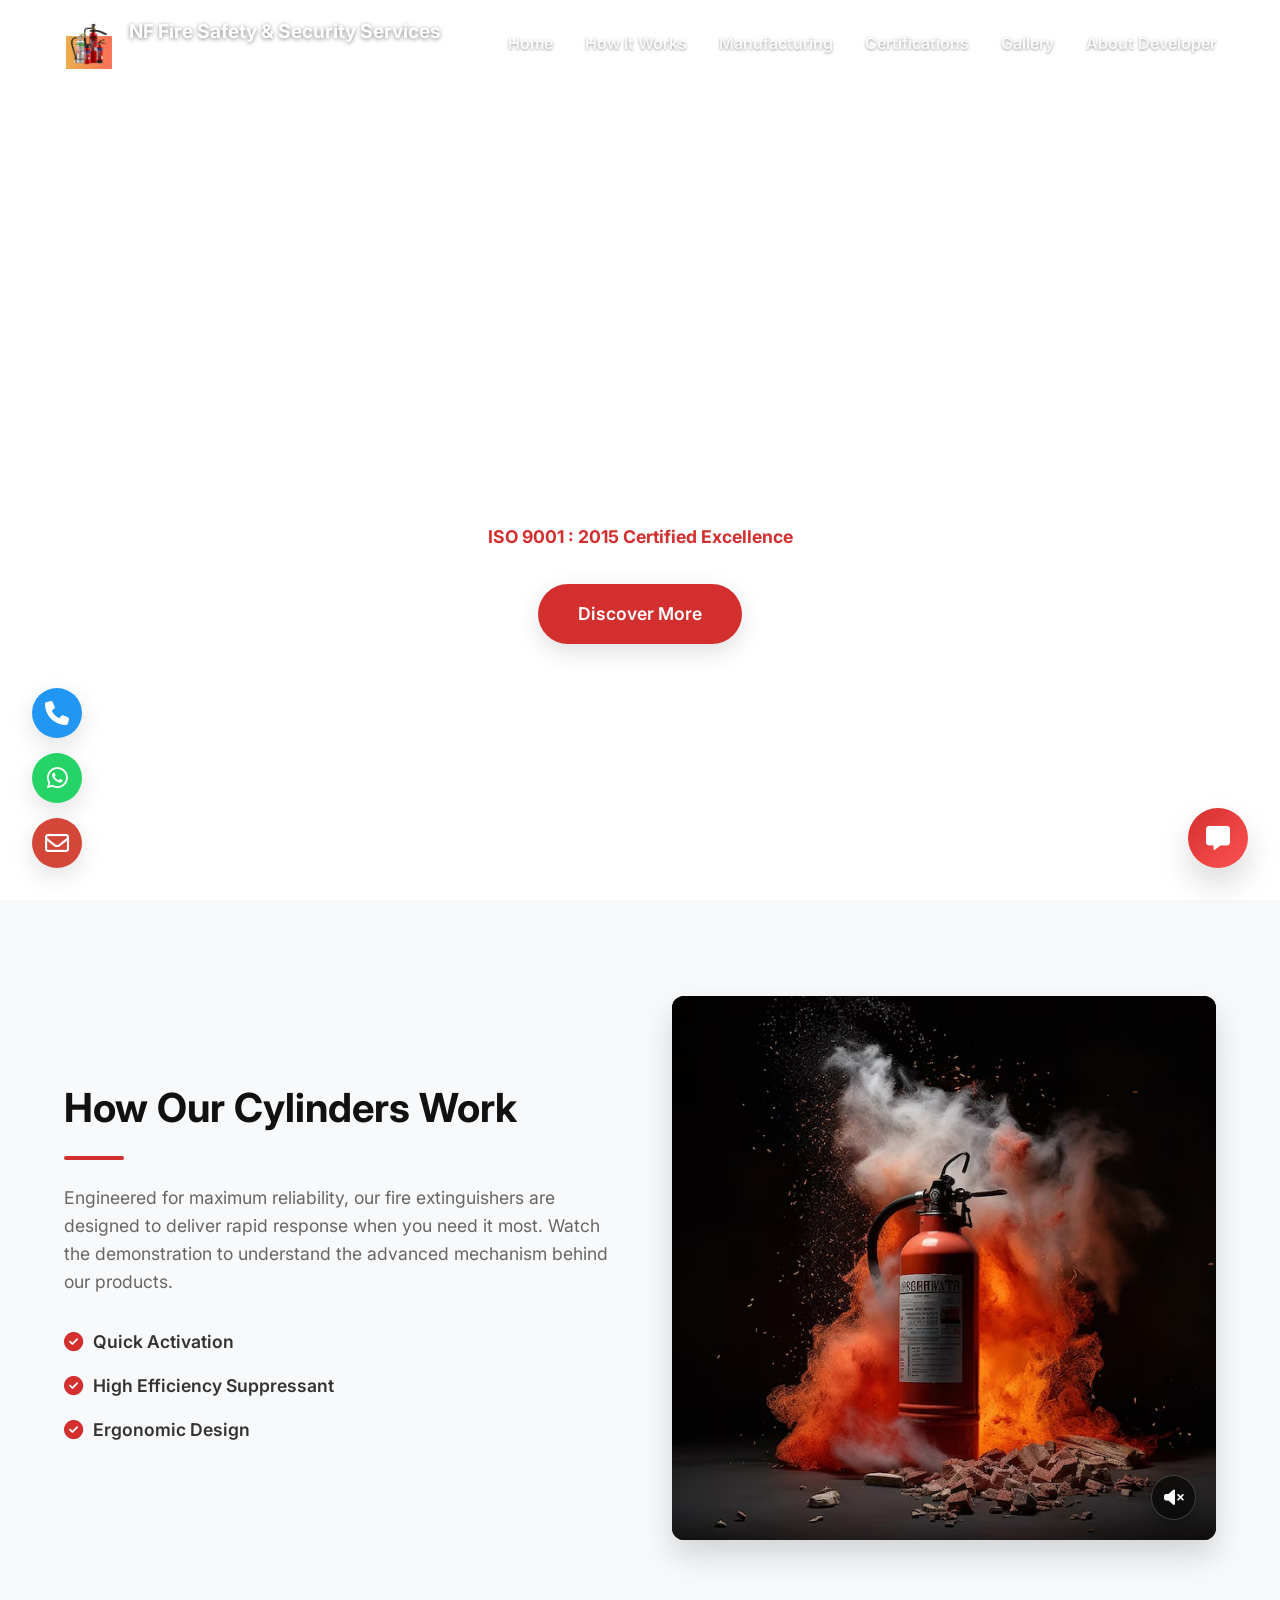
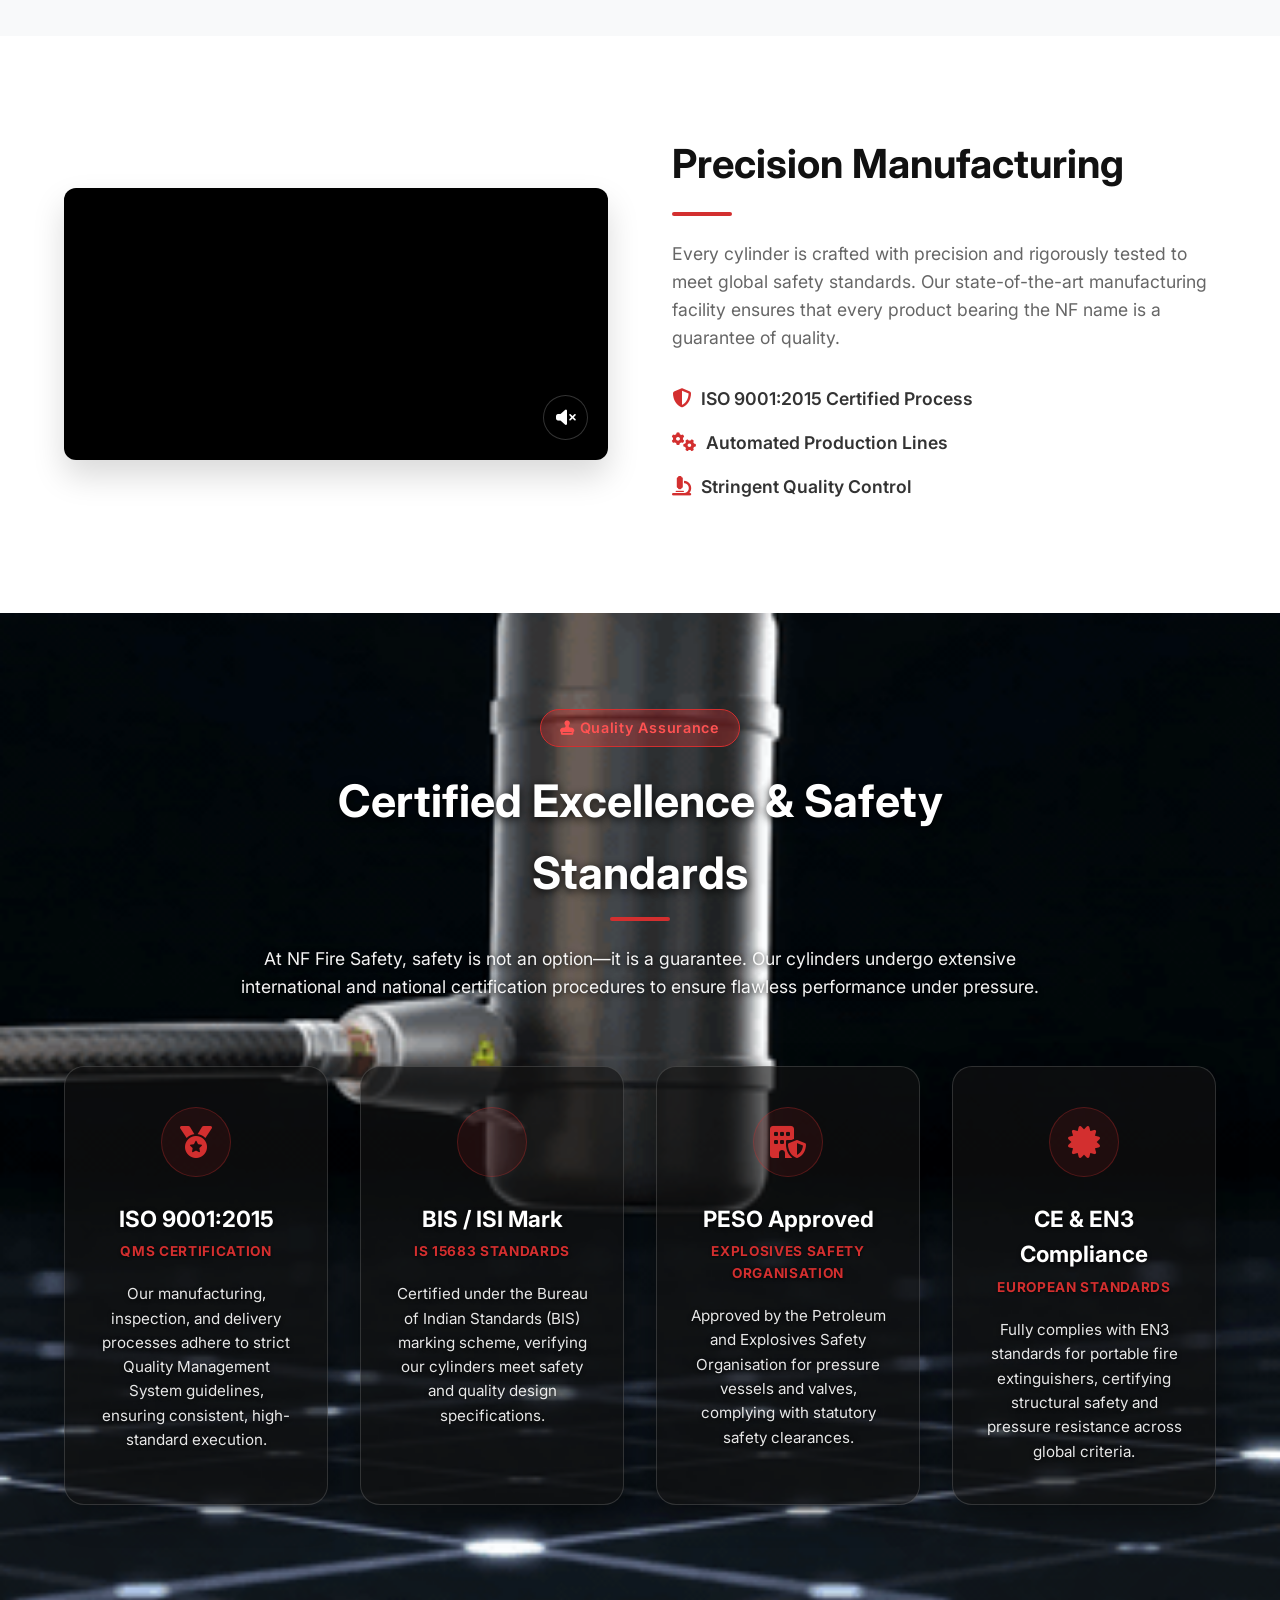
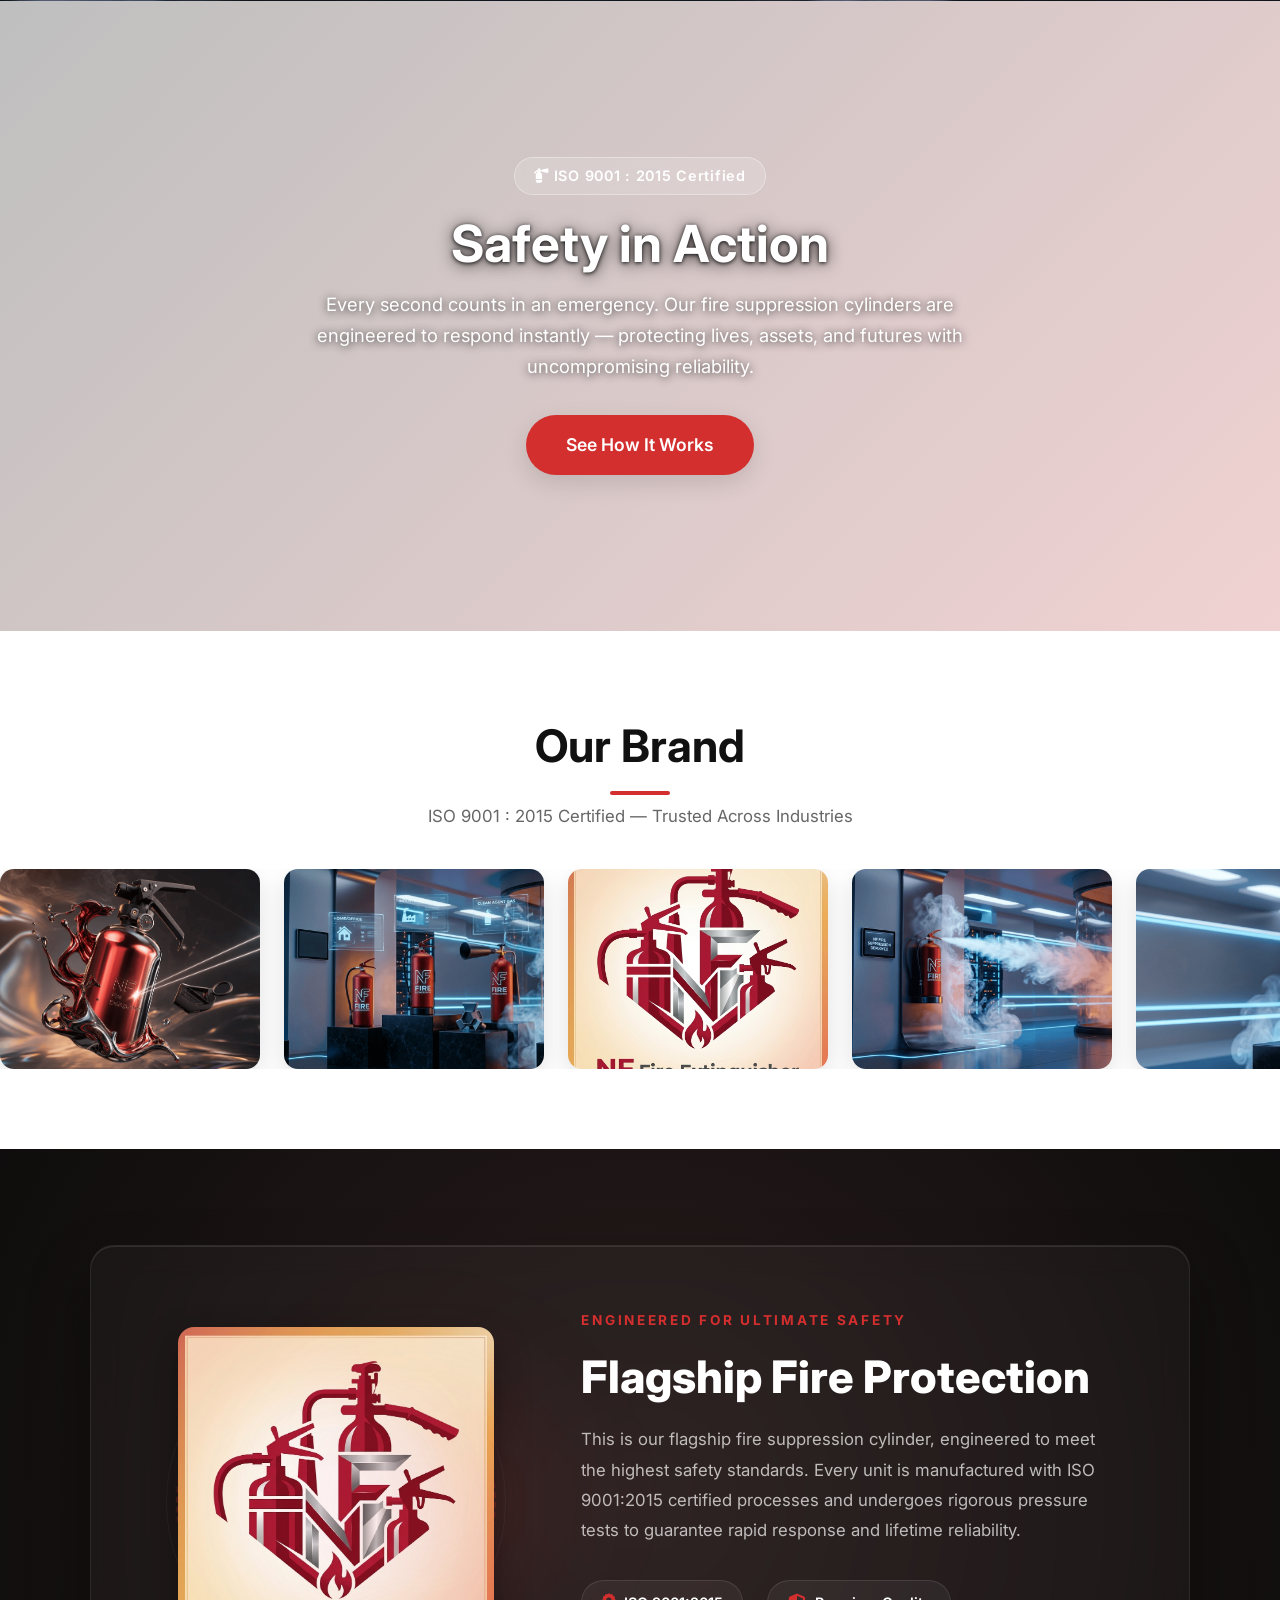
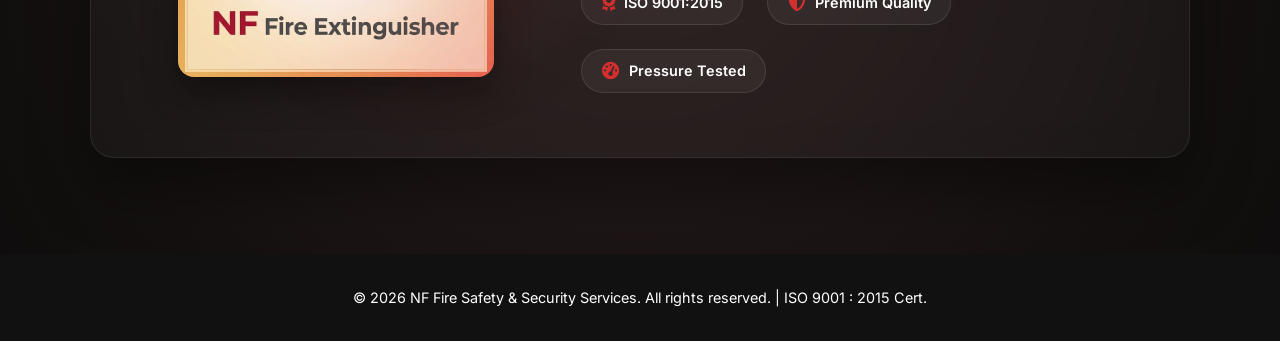
==== index.html @ 395d1c76 "Addēd the required files by the Developer" ====
<!DOCTYPE html>
<html lang="en">
<head>
    <meta charset="UTF-8">
    <meta name="viewport" content="width=device-width, initial-scale=1.0">
    <title>NF Fire Safety & Security Services</title>
   <meta name="description" content="NF Fire Safety & Security Services. ISO 9001 : 2015 Cert. Discover our modern fire extinguishers, working mechanisms, and manufacturing processes.">
    <meta name="keywords" content="NF Fire, Fire Extinguisher, Fire Safety">
    <meta name="author" content="Harshad Teli, harshadteli697@gmail.com">
    <meta name="robots" content="index,follow">
    <meta name="language" content="English">
    <meta name="HandheldFriendly" content="True">
    <meta name="MobileOptimized" content="320">

    <!-- Open Graph / Facebook -->
    <meta property="og:title" content="NF Fire Extinguisher Admin Center">
    <meta property="og:type" content="website">
    <meta property="og:url" content="https://nffire.github.io/NF-FIRE-EXTINGUISHER/">
    <meta property="og:image" content="https://nffire.github.io/NF-FIRE-EXTINGUISHER/Logo.jpg">
    <meta property="og:site_name" content="NF Fire">
    <meta name="description" content="NF Fire Safety & Security Services. ISO 9001 : 2015 Cert. Discover our modern fire extinguishers, working mechanisms, and manufacturing processes.">

    <!-- Twitter -->
    <meta name="twitter:card" content="summary_large_image">
    <meta name="twitter:site" content="@NFFire">
    <meta name="twitter:title" content="NF Fire Extinguisher Admin Center">
    <meta name="twitter:description" content="Manage fire safety inventory, maintenance, and reports with NF Fire Admin Center.">
    <meta name="twitter:image" content="https://nffire.github.io/NF-FIRE-EXTINGUISHER/Logo.jpg">

    <!-- Apple Meta Tags -->
    <meta name="apple-mobile-web-title" content="NF Fire Admin">
    <meta name="apple-mobile-web-capable" content="yes">
    <meta name="apple-touch-fullscreen" content="yes">
    <meta name="apple-mobile-web-app-status-bar-style" content="black">
    <link rel="apple-touch-icon" href="https://nffire.github.io/NF-FIRE-EXTINGUISHER/Logo.jpg">

    <!-- Canonical -->
    <link rel="canonical" href="https://nffire.github.io/NF-FIRE-EXTINGUISHER/">

    
    <link href="https://fonts.googleapis.com/css2?family=Inter:wght@300;400;600;700&display=swap" rel="stylesheet">
    <!-- FontAwesome for Icons -->
    <link rel="stylesheet" href="https://cdnjs.cloudflare.com/ajax/libs/font-awesome/6.4.0/css/all.min.css">
    <link rel="stylesheet" href="style.css">
    <link rel="shortcut icon" href="https://nffire.github.io/NF-FIRE-EXTINGUISHER/Logo.jpg" type="image/x-icon">
</head>
<body>

    <!-- Navigation -->
    <nav class="navbar">
        <div class="logo-container">
            <img src="assets/IMAGES/Logo.jpg" alt="NF Fire Safety Logo" class="logo">
            <div class="brand-text">
                <h1>NF Fire Safety & Security Services</h1>
                <span class="cert">ISO 9001 : 2015 Cert.</span>
            </div>
        </div>
        <div class="menu-toggle" id="mobile-menu">
            <span class="bar"></span>
            <span class="bar"></span>
            <span class="bar"></span>
        </div>
        <ul class="nav-links" id="nav-links">
            <li><a href="#home">Home</a></li>
            <li><a href="#working">How It Works</a></li>
            <li><a href="#manufacturing">Manufacturing</a></li>
            <li><a href="#certifications">Certifications</a></li>
            <li><a href="#gallery">Gallery</a></li>
            <li><a href="developer.html">About Developer</a></li>
        </ul>
    </nav>

    <!-- Hero Section -->
    <header id="home" class="hero">
        <video autoplay muted playsinline id="hero-video" class="hero-video">
            Your browser does not support HTML5 video.
        </video>
        <div class="hero-overlay"></div>
        <div class="hero-content">
            <h1 class="hero-title">Protecting What Matters Most</h1>
            <p class="hero-subtitle">NF Fire Safety &amp; Security Services</p>
            <p class="hero-cert">ISO 9001 : 2015 Certified Excellence</p>
            <a href="#working" class="cta-button">Discover More</a>
        </div>
    </header>

    <!-- How It Works Section -->
    <section id="working" class="info-section bg-light">
        <div class="section-container">
            <div class="text-content">
                <h2>How Our Cylinders Work</h2>
                <div class="divider"></div>
                <p>Engineered for maximum reliability, our fire extinguishers are designed to deliver rapid response when you need it most. Watch the demonstration to understand the advanced mechanism behind our products.</p>
                <ul class="features-list">
                    <li><i class="fa-solid fa-check-circle"></i> Quick Activation</li>
                    <li><i class="fa-solid fa-check-circle"></i> High Efficiency Suppressant</li>
                    <li><i class="fa-solid fa-check-circle"></i> Ergonomic Design</li>
                </ul>
            </div>
            <div class="video-container">
                <video autoplay muted loop playsinline poster="assets/IMAGES/v2product.avif" class="feature-video" id="video-working">
                    <source src="assets/VIDEO/special.mp4" type="video/mp4">
                </video>
                <button class="volume-btn" onclick="toggleMute('video-working', this)" title="Unmute Video">
                    <i class="fa-solid fa-volume-xmark"></i>
                </button>
            </div>
        </div>
    </section>

    <!-- Manufacturing Section -->
    <section id="manufacturing" class="info-section bg-white">
        <div class="section-container reverse-layout">
            <div class="text-content">
                <h2>Precision Manufacturing</h2>
                <div class="divider"></div>
                <p>Every cylinder is crafted with precision and rigorously tested to meet global safety standards. Our state-of-the-art manufacturing facility ensures that every product bearing the NF name is a guarantee of quality.</p>
                <ul class="features-list">
                    <li><i class="fa-solid fa-shield-alt"></i> ISO 9001:2015 Certified Process</li>
                    <li><i class="fa-solid fa-cogs"></i> Automated Production Lines</li>
                    <li><i class="fa-solid fa-microscope"></i> Stringent Quality Control</li>
                </ul>
            </div>
            <div class="video-container">
                <video autoplay muted loop playsinline class="feature-video" id="video-manufacturing">
                    <source src="assets/VIDEO/developing.mp4" type="video/mp4">
                </video>
                <button class="volume-btn" onclick="toggleMute('video-manufacturing', this)" title="Unmute Video">
                    <i class="fa-solid fa-volume-xmark"></i>
                </button>
            </div>
        </div>
    </section>

    <!-- Certifications & Safety Standards Section -->
    <section id="certifications" class="certs-section">
        <div class="certs-overlay"></div>
        <img src="assets/IMAGES/developing_cylinder.gif" alt="Cylinder Development Background" class="certs-bg-gif">
        
        <div class="certs-container">
            <div class="certs-header">
                <span class="certs-badge"><i class="fa-solid fa-stamp"></i> Quality Assurance</span>
                <h2>Certified Excellence &amp; Safety Standards</h2>
                <div class="divider" style="margin: 0 auto 1.5rem auto;"></div>
                <p>At NF Fire Safety, safety is not an option—it is a guarantee. Our cylinders undergo extensive international and national certification procedures to ensure flawless performance under pressure.</p>
            </div>
            
            <div class="certs-grid">
                <!-- Certificate Card 1 -->
                <div class="cert-card">
                    <div class="cert-icon-wrapper">
                        <i class="fa-solid fa-medal"></i>
                    </div>
                    <h3>ISO 9001:2015</h3>
                    <p class="cert-authority">QMS Certification</p>
                    <p class="cert-desc">Our manufacturing, inspection, and delivery processes adhere to strict Quality Management System guidelines, ensuring consistent, high-standard execution.</p>
                </div>
                
                <!-- Certificate Card 2 -->
                <div class="cert-card">
                    <div class="cert-icon-wrapper">
                        <i class="fa-solid fa-shield-circle-check"></i>
                    </div>
                    <h3>BIS / ISI Mark</h3>
                    <p class="cert-authority">IS 15683 Standards</p>
                    <p class="cert-desc">Certified under the Bureau of Indian Standards (BIS) marking scheme, verifying our cylinders meet safety and quality design specifications.</p>
                </div>
                
                <!-- Certificate Card 3 -->
                <div class="cert-card">
                    <div class="cert-icon-wrapper">
                        <i class="fa-solid fa-building-shield"></i>
                    </div>
                    <h3>PESO Approved</h3>
                    <p class="cert-authority">Explosives Safety Organisation</p>
                    <p class="cert-desc">Approved by the Petroleum and Explosives Safety Organisation for pressure vessels and valves, complying with statutory safety clearances.</p>
                </div>

                <!-- Certificate Card 4 -->
                <div class="cert-card">
                    <div class="cert-icon-wrapper">
                        <i class="fa-solid fa-certificate"></i>
                    </div>
                    <h3>CE &amp; EN3 Compliance</h3>
                    <p class="cert-authority">European Standards</p>
                    <p class="cert-desc">Fully complies with EN3 standards for portable fire extinguishers, certifying structural safety and pressure resistance across global criteria.</p>
                </div>
            </div>
        </div>
    </section>
    <!-- Safety In Action Video Section -->
    <section id="safety" class="safety-section">
        <div class="safety-overlay"></div>
        <video autoplay muted loop playsinline class="safety-bg-video" id="video-safety">
            <source src="assets/VIDEO/BACKGROUND/v4.mp4" type="video/mp4">
        </video>

        <div class="safety-content">
            <span class="safety-badge"><i class="fa-solid fa-fire-extinguisher"></i> ISO 9001 : 2015 Certified</span>
            <h2>Safety in Action</h2>
            <p>Every second counts in an emergency. Our fire suppression cylinders are engineered to respond instantly — protecting lives, assets, and futures with uncompromising reliability.</p>
            <a href="#working" class="cta-button">See How It Works</a>
        </div>
    </section>

    <!-- Our Brand Marquee Gallery -->
    <section id="gallery" class="brand-section">
        <div class="brand-header">
            <h2>Our Brand</h2>
            <div class="divider" style="margin: 0 auto 0.5rem auto;"></div>
            <p>ISO 9001 : 2015 Certified &mdash; Trusted Across Industries</p>
        </div>
        <div class="marquee-wrapper">
            <!-- Row 1 - scrolls LEFT -->
            <div class="marquee-row marquee-left">
                <div class="marquee-inner">
                    <div class="brand-card"><img src="assets/IMAGES/v1.png" alt="NF Product 1"></div>
                    <div class="brand-card"><img src="assets/IMAGES/v2.png" alt="NF Product 2"></div>
                    <div class="brand-card"><img src="assets/IMAGES/v3.png" alt="NF Product 3"></div>
                    <div class="brand-card"><img src="assets/IMAGES/v4.png" alt="NF Product 4"></div>
                    <div class="brand-card"><img src="assets/IMAGES/v5.png" alt="NF Product 5"></div>
                    <div class="brand-card"><img src="assets/IMAGES/v6.png" alt="NF Product 6"></div>
                    <!-- Silent duplicates for seamless infinite loop -->
                    <div class="brand-card"><img src="assets/IMAGES/v1.png" alt="NF Product 1"></div>
                    <div class="brand-card"><img src="assets/IMAGES/v2.png" alt="NF Product 2"></div>
                    <div class="brand-card"><img src="assets/IMAGES/v3.png" alt="NF Product 3"></div>
                    <div class="brand-card"><img src="assets/IMAGES/v4.png" alt="NF Product 4"></div>
                    <div class="brand-card"><img src="assets/IMAGES/v5.png" alt="NF Product 5"></div>
                    <div class="brand-card"><img src="assets/IMAGES/v6.png" alt="NF Product 6"></div>
                </div>
            </div>
            <!-- Row 2 - scrolls RIGHT -->
            
        </div>
    </section>

    <!-- Brand Seal / Stamp of Trust Section -->
    <section class="brand-seal-section">
        <div class="seal-container">
            <div class="seal-glow-effect"></div>
            <div class="seal-card-layout">
                <div class="seal-image-container">
                    <div class="seal-border-ring ring-1"></div>
                    <div class="seal-border-ring ring-2"></div>
                    <div class="seal-border-ring ring-3"></div>
                    <img src="assets/IMAGES/v3.png" alt="NF Flagship Fire Extinguisher" class="seal-main-img">
                </div>
                <div class="seal-content-container">
                    <span class="seal-subtitle">ENGINEERED FOR ULTIMATE SAFETY</span>
                    <h2 class="seal-title">Flagship Fire Protection</h2>
                    <p class="seal-description">
                        This is our flagship fire suppression cylinder, engineered to meet the highest safety standards. Every unit is manufactured with ISO 9001:2015 certified processes and undergoes rigorous pressure tests to guarantee rapid response and lifetime reliability.
                    </p>
                    <div class="seal-badges">
                        <div class="seal-badge-item">
                            <i class="fa-solid fa-award"></i>
                            <span>ISO 9001:2015</span>
                        </div>
                        <div class="seal-badge-item">
                            <i class="fa-solid fa-shield-halved"></i>
                            <span>Premium Quality</span>
                        </div>
                        <div class="seal-badge-item">
                            <i class="fa-solid fa-gauge-high"></i>
                            <span>Pressure Tested</span>
                        </div>
                    </div>
                </div>
            </div>
        </div>
    </section>

    <!-- Footer -->
    <footer class="footer">
        <p>&copy; 2026 NF Fire Safety & Security Services. All rights reserved. | ISO 9001 : 2015 Cert.</p>
    </footer>

    <!-- Floating Contact Buttons -->
    <div class="floating-contact">
        <a href="tel:+917972701472" class="fab phone" title="Call Us"><i class="fa-solid fa-phone"></i></a>
        <a href="https://wa.me/917972701472?text=Hello,%20I%20am%20interested%20in%20NF%20Fire%20Safety%20products." target="_blank" class="fab whatsapp" title="WhatsApp"><i class="fa-brands fa-whatsapp"></i></a>
        <a href="mailto:firesafetynf@gmail.com?subject=Product%20Inquiry&body=Hello,%20I%20am%20interested%20in%20your%20fire%20safety%20products." class="fab gmail" title="Email Us"><i class="fa-regular fa-envelope"></i></a>
    </div>

    <!-- Chatbot Toggle Button -->
    <button id="chatbot-toggle" class="chatbot-toggle-btn">
        <i class="fa-solid fa-message"></i>
    </button>

    <!-- Chatbot Window -->
    <div id="chatbot-window" class="chatbot-container hidden">
        <div class="chat-header">
            <div class="chat-header-title">
                <img src="assets/IMAGES/Logo.jpg" alt="Bot Logo" class="chat-logo">
                <div>
                    <h3>NF Support</h3>
                    <span class="status">Online</span>
                </div>
            </div>
            <button id="close-chat" class="close-btn"><i class="fa-solid fa-times"></i></button>
        </div>
        <div class="chat-body" id="chat-body">
            <div class="message bot-message">
                <p>Hello! Welcome to NF Fire Safety & Security Services. How can I assist you today?</p>
            </div>
        </div>
        <div class="chat-input-area">
            <input type="text" id="chat-input" placeholder="Type your message...">
            <button id="send-btn"><i class="fa-solid fa-paper-plane"></i></button>
        </div>
    </div>

    <script src="script.js"></script>
</body>
</html>
---- style.css ----
:root {
    --primary-color: #d32f2f; /* Fire engine red */
    --primary-dark: #b71c1c;
    --secondary-color: #1976d2;
    --bg-light: #f8f9fa;
    --bg-white: #ffffff;
    --text-main: #333333;
    --text-muted: #666666;
    --transition: all 0.3s cubic-bezier(0.25, 0.8, 0.25, 1);
    --shadow-sm: 0 2px 8px rgba(0,0,0,0.1);
    --shadow-md: 0 8px 24px rgba(0,0,0,0.12);
    --shadow-lg: 0 16px 32px rgba(0,0,0,0.15);
    --border-radius: 12px;
}

* {
    margin: 0;
    padding: 0;
    box-sizing: border-box;
    scroll-behavior: smooth;
}

body {
    font-family: 'Inter', sans-serif;
    color: var(--text-main);
    background-color: var(--bg-white);
    line-height: 1.6;
    overflow-x: hidden;
}

/* Typography */
h1, h2, h3, h4 {
    font-weight: 700;
    color: #111;
}

/* Navigation */
.navbar {
    position: fixed;
    top: 0;
    width: 100%;
    background: transparent;
    display: flex;
    justify-content: space-between;
    align-items: center;
    padding: 1rem 5%;
    z-index: 1000;
    transition: background 0.4s ease;
}

.navbar.scrolled {
    background: rgba(255, 255, 255, 0.92);
    backdrop-filter: blur(14px);
    box-shadow: var(--shadow-sm);
}

.logo-container {
    display: flex;
    align-items: center;
    gap: 15px;
}

.logo {
    width: 50px;
    height: 50px;
    object-fit: contain;
}

.brand-text h1 {
    font-size: 1.2rem;
    margin: 0;
    color: #ffffff;
    text-shadow: 0 1px 4px rgba(0,0,0,0.5);
}

.brand-text .cert {
    font-size: 0.8rem;
    color: rgba(255,255,255,0.85);
    font-weight: 600;
}

.navbar.scrolled .brand-text h1 {
    color: var(--primary-color);
    text-shadow: none;
}

.navbar.scrolled .brand-text .cert {
    color: var(--text-muted);
}

.nav-links {
    list-style: none;
    display: flex;
    gap: 2rem;
}

.nav-links a {
    text-decoration: none;
    color: rgba(255,255,255,0.9);
    font-weight: 600;
    transition: var(--transition);
    text-shadow: 0 1px 3px rgba(0,0,0,0.4);
}

.nav-links a:hover {
    color: #ffffff;
}

.navbar.scrolled .nav-links a {
    color: var(--text-main);
    text-shadow: none;
}

.navbar.scrolled .nav-links a:hover {
    color: var(--primary-color);
}

.menu-toggle {
    display: none;
    flex-direction: column;
    justify-content: center;
    align-items: center;
    gap: 5px;
    cursor: pointer;
    padding: 4px;
    z-index: 1001;
}

.bar {
    display: block;
    width: 26px;
    height: 3px;
    background: #ffffff;
    border-radius: 3px;
    transition: all 0.35s cubic-bezier(0.25, 0.8, 0.25, 1);
    transform-origin: center;
}

/* Animate bars into X when open */
.menu-toggle.open .bar:nth-child(1) {
    transform: translateY(8px) rotate(45deg);
}

.menu-toggle.open .bar:nth-child(2) {
    opacity: 0;
    transform: scaleX(0);
}

.menu-toggle.open .bar:nth-child(3) {
    transform: translateY(-8px) rotate(-45deg);
}

.navbar.scrolled .menu-toggle {
    color: var(--text-main);
}

/* Hero Section — full screen including navbar */
.hero {
    position: relative;
    height: 100vh;
    top: 0;
    display: flex;
    align-items: center;
    justify-content: center;
    text-align: center;
    overflow: hidden;
    margin-top: 0;
}

.hero-video {
    position: absolute;
    top: 0;
    left: 0;
    width: 100%;
    height: 100%;
    object-fit: cover;
    object-position: center center;
    z-index: -2;
}

.hero-overlay {
    position: absolute;
    top: 0;
    left: 0;
    width: 100%;
    height: 100%;
    background: transparent;
    z-index: -1;
}

.hero-content {
    max-width: 800px;
    padding: 2rem;
    animation: fadeInUp 1s ease-out forwards;
}

.hero-title {
    font-size: 4rem;
    margin-bottom: 1rem;
    color: #ffffff;
}

.hero-subtitle {
    font-size: 1.5rem;
    font-weight: 600;
    margin-bottom: 0.5rem;
    color: #ffffff;
}

.hero-cert {
    font-size: 1.1rem;
    color: var(--primary-color);
    margin-bottom: 2rem;
    font-weight: 700;
}

.cta-button {
    display: inline-block;
    padding: 1rem 2.5rem;
    background-color: var(--primary-color);
    color: white;
    text-decoration: none;
    border-radius: 30px;
    font-weight: 600;
    font-size: 1.1rem;
    transition: var(--transition);
    box-shadow: var(--shadow-md);
}

.cta-button:hover {
    background-color: var(--primary-dark);
    transform: translateY(-3px);
    box-shadow: var(--shadow-lg);
}

/* Info Sections */
.info-section {
    padding: 6rem 5%;
}

.bg-light { background-color: var(--bg-light); }
.bg-white { background-color: var(--bg-white); }

.section-container {
    max-width: 1200px;
    margin: 0 auto;
    display: flex;
    align-items: center;
    gap: 4rem;
}

.reverse-layout {
    flex-direction: row-reverse;
}

.text-content {
    flex: 1;
}

.text-content h2 {
    font-size: 2.5rem;
    margin-bottom: 1rem;
}

.divider {
    height: 4px;
    width: 60px;
    background-color: var(--primary-color);
    margin-bottom: 1.5rem;
    border-radius: 2px;
}

.text-content p {
    font-size: 1.1rem;
    color: var(--text-muted);
    margin-bottom: 2rem;
}

.features-list {
    list-style: none;
}

.features-list li {
    font-size: 1.1rem;
    margin-bottom: 1rem;
    display: flex;
    align-items: center;
    gap: 10px;
    font-weight: 600;
}

.features-list i {
    color: var(--primary-color);
    font-size: 1.2rem;
}

.video-container {
    flex: 1;
    border-radius: var(--border-radius);
    overflow: hidden;
    box-shadow: var(--shadow-lg);
    background: #000;
}

.feature-video {
    width: 100%;
    display: block;
}

/* Footer */
.footer {
    background: #111;
    color: #fff;
    text-align: center;
    padding: 2rem;
    font-size: 0.9rem;
}

/* Floating Contact Buttons */
.floating-contact {
    position: fixed;
    bottom: 2rem;
    left: 2rem;
    display: flex;
    flex-direction: column;
    gap: 15px;
    z-index: 100;
}

.fab {
    width: 50px;
    height: 50px;
    border-radius: 50%;
    display: flex;
    align-items: center;
    justify-content: center;
    color: white;
    text-decoration: none;
    font-size: 1.5rem;
    box-shadow: var(--shadow-md);
    transition: var(--transition);
}

.fab:hover {
    transform: scale(1.1);
}

.fab.phone { background-color: #2196F3; }
.fab.whatsapp { background-color: #25D366; }
.fab.gmail { background-color: #D44638; }

/* Chatbot Styles */
.chatbot-toggle-btn {
    position: fixed;
    bottom: 2rem;
    right: 2rem;
    width: 60px;
    height: 60px;
    border-radius: 50%;
    background: linear-gradient(135deg, var(--primary-color), #ff5252);
    color: white;
    border: none;
    font-size: 1.5rem;
    cursor: pointer;
    box-shadow: var(--shadow-lg);
    z-index: 100;
    transition: var(--transition);
    display: flex;
    align-items: center;
    justify-content: center;
}

.chatbot-toggle-btn:hover {
    transform: scale(1.1) rotate(10deg);
}

.chatbot-container {
    position: fixed;
    bottom: 6rem;
    right: 2rem;
    width: 350px;
    background: white;
    border-radius: 20px;
    box-shadow: var(--shadow-lg);
    z-index: 99;
    display: flex;
    flex-direction: column;
    overflow: hidden;
    transition: var(--transition);
    opacity: 1;
    transform: translateY(0);
}

.chatbot-container.hidden {
    opacity: 0;
    pointer-events: none;
    transform: translateY(20px);
}

.chat-header {
    background: linear-gradient(135deg, var(--primary-color), #ff5252);
    color: white;
    padding: 15px 20px;
    display: flex;
    justify-content: space-between;
    align-items: center;
}

.chat-header-title {
    display: flex;
    align-items: center;
    gap: 10px;
}

.chat-logo {
    width: 35px;
    height: 35px;
    border-radius: 50%;
    background: white;
    padding: 2px;
}

.chat-header h3 {
    color: white;
    font-size: 1.1rem;
    margin: 0;
}

.chat-header .status {
    font-size: 0.8rem;
    opacity: 0.9;
    display: flex;
    align-items: center;
    gap: 5px;
}

.chat-header .status::before {
    content: '';
    display: inline-block;
    width: 8px;
    height: 8px;
    background-color: #4CAF50;
    border-radius: 50%;
}

.close-btn {
    background: none;
    border: none;
    color: white;
    font-size: 1.2rem;
    cursor: pointer;
    opacity: 0.8;
    transition: opacity 0.3s;
}

.close-btn:hover {
    opacity: 1;
}

.chat-body {
    height: 350px;
    padding: 20px;
    overflow-y: auto;
    background: #f8f9fa;
    display: flex;
    flex-direction: column;
    gap: 15px;
}

.message {
    max-width: 80%;
    padding: 12px 16px;
    border-radius: 18px;
    font-size: 0.95rem;
    line-height: 1.4;
    animation: fadeIn 0.3s ease-out;
}

.bot-message {
    align-self: flex-start;
    background: white;
    color: var(--text-main);
    border-bottom-left-radius: 4px;
    box-shadow: var(--shadow-sm);
}

.user-message {
    align-self: flex-end;
    background: var(--primary-color);
    color: white;
    border-bottom-right-radius: 4px;
    box-shadow: var(--shadow-sm);
}

.chat-input-area {
    padding: 15px;
    background: white;
    border-top: 1px solid #eee;
    display: flex;
    gap: 10px;
}

.chat-input-area input {
    flex: 1;
    padding: 12px 15px;
    border: 1px solid #ddd;
    border-radius: 25px;
    outline: none;
    font-size: 0.95rem;
    transition: border-color 0.3s;
}

.chat-input-area input:focus {
    border-color: var(--primary-color);
}

#send-btn {
    background: var(--primary-color);
    color: white;
    border: none;
    width: 45px;
    height: 45px;
    border-radius: 50%;
    cursor: pointer;
    display: flex;
    align-items: center;
    justify-content: center;
    transition: var(--transition);
}

#send-btn:hover {
    background: var(--primary-dark);
    transform: scale(1.05);
}

/* Animations */
@keyframes fadeInUp {
    from {
        opacity: 0;
        transform: translateY(30px);
    }
    to {
        opacity: 1;
        transform: translateY(0);
    }
}

@keyframes fadeIn {
    from { opacity: 0; transform: translateY(10px); }
    to { opacity: 1; transform: translateY(0); }
}

/* Responsive Design */
@media (max-width: 992px) {
    .section-container {
        flex-direction: column !important;
        text-align: center;
    }
    .features-list {
        display: inline-block;
        text-align: left;
    }
    .divider {
        margin: 0 auto 1.5rem auto;
    }
}

@media (max-width: 768px) {
    .hero-title { font-size: 2.5rem; }
    .hero-subtitle { font-size: 1.2rem; }

    /* Transparent navbar by default on mobile, styled when scrolled or menu is open */
    .navbar {
        background: transparent !important;
        backdrop-filter: none !important;
        box-shadow: none !important;
    }

    .navbar.scrolled {
        background: rgba(255, 255, 255, 0.92) !important;
        backdrop-filter: blur(14px) !important;
        box-shadow: var(--shadow-sm) !important;
    }

    .navbar.menu-open {
        background: rgba(255, 255, 255, 0.97) !important;
        backdrop-filter: blur(14px) !important;
        box-shadow: var(--shadow-sm) !important;
    }

    /* Brand text color adjustments on mobile */
    .navbar.scrolled .brand-text h1,
    .navbar.menu-open .brand-text h1 {
        color: var(--primary-color) !important;
        text-shadow: none !important;
    }

    .navbar.scrolled .brand-text .cert,
    .navbar.menu-open .brand-text .cert {
        color: var(--text-muted) !important;
    }

    /* Keep hamburger icon visible on mobile navbar */
    .menu-toggle {
        display: flex;
    }

    .bar {
        background: #ffffff;
    }

    /* Dark bars when scrolled or menu is open */
    .navbar.scrolled .bar,
    .navbar.menu-open .bar {
        background: var(--text-main);
    }

    .nav-links {
        position: absolute;
        top: 100%;
        left: 0;
        width: 100%;
        background: rgba(255, 255, 255, 0.97);
        backdrop-filter: blur(10px);
        flex-direction: column;
        align-items: center;
        padding: 2rem 0;
        gap: 1.5rem;
        box-shadow: var(--shadow-md);
        transform: translateY(-150%);
        opacity: 0;
        transition: var(--transition);
        z-index: 999;
    }

    .nav-links.active {
        transform: translateY(0);
        opacity: 1;
    }

    .nav-links a {
        color: var(--text-main) !important;
        text-shadow: none !important;
    }

    .nav-links a:hover {
        color: var(--primary-color) !important;
    }

    
    .floating-contact {
        bottom: 1rem;
        left: 1rem;
    }
    
    .chatbot-toggle-btn {
        bottom: 1rem;
        right: 1rem;
    }
    
    .chatbot-container {
        width: 100%;
        height: 100%;
        bottom: 0;
        right: 0;
        border-radius: 0;
    }
    
    .chat-body {
        flex: 1;
        height: auto;
    }
}

/* ===== OUR BRAND MARQUEE ===== */
.brand-section {
    padding: 5rem 0;
    background: #fff;
    overflow: hidden;
}

.brand-header {
    text-align: center;
    margin-bottom: 2.5rem;
    padding: 0 5%;
}

.brand-header h2 {
    font-size: 2.8rem;
    color: #111;
    margin-bottom: 0.5rem;
}

.brand-header p {
    font-size: 1.05rem;
    color: var(--text-muted);
}

.marquee-wrapper {
    display: flex;
    flex-direction: column;
    gap: 1.5rem;
    overflow: hidden;
}

.marquee-row {
    overflow: hidden;
    width: 100%;
}

.marquee-inner {
    display: flex;
    gap: 1.5rem;
    width: max-content;
}

.marquee-left .marquee-inner {
    animation: marquee-scroll-left 30s linear infinite;
}

.marquee-right .marquee-inner {
    animation: marquee-scroll-right 30s linear infinite;
}

.marquee-left:hover .marquee-inner,
.marquee-right:hover .marquee-inner {
    animation-play-state: paused;
}

.brand-card {
    flex-shrink: 0;
    width: 260px;
    border-radius: 14px;
    overflow: hidden;
    box-shadow: var(--shadow-md);
    background: white;
    transition: transform 0.3s ease, box-shadow 0.3s ease;
    cursor: pointer;
}

.brand-card:hover {
    transform: translateY(-6px);
    box-shadow: var(--shadow-lg);
}

.brand-card img {
    width: 100%;
    height: 200px;
    object-fit: cover;
    display: block;
    transition: transform 0.4s ease;
}

.brand-card:hover img {
    transform: scale(1.06);
}

/* ===== SAFETY IN ACTION SECTION ===== */
.safety-section {
    position: relative;
    height: 70vh;
    min-height: 420px;
    display: flex;
    align-items: center;
    justify-content: center;
    text-align: center;
    overflow: hidden;
}

.safety-bg-video {
    position: absolute;
    top: 0;
    left: 0;
    width: 100%;
    height: 100%;
    object-fit: cover;
    object-position: center center;
    z-index: 0;
}

.safety-overlay {
    position: absolute;
    inset: 0;
    background: linear-gradient(135deg, rgba(0,0,0,0.25), rgba(183,28,28,0.20));
    z-index: 1;
}

.safety-content {
    position: relative;
    z-index: 2;
    max-width: 750px;
    padding: 2rem;
    animation: fadeInUp 1s ease-out;
}

.safety-badge {
    display: inline-block;
    background: rgba(255,255,255,0.15);
    border: 1px solid rgba(255,255,255,0.35);
    color: #fff;
    padding: 0.4rem 1.2rem;
    border-radius: 30px;
    font-size: 0.9rem;
    font-weight: 600;
    letter-spacing: 0.05em;
    margin-bottom: 1.2rem;
    backdrop-filter: blur(4px);
}

.safety-content h2 {
    font-size: 3.2rem;
    color: #ffffff;
    margin-bottom: 1rem;
    line-height: 1.15;
    text-shadow: 0 2px 16px rgba(0,0,0,0.7), 0 1px 4px rgba(0,0,0,0.9);
}

.safety-content p {
    font-size: 1.15rem;
    color: #ffffff;
    margin-bottom: 2rem;
    line-height: 1.7;
    text-shadow: 0 1px 8px rgba(0,0,0,0.8);
}

@media (max-width: 768px) {
    .safety-content h2 { font-size: 2rem; }
    .safety-section { height: 60vh; }
}

@keyframes marquee-scroll-left {
    0%   { transform: translateX(0); }
    100% { transform: translateX(-50%); }
}

@keyframes marquee-scroll-right {
    0%   { transform: translateX(-50%); }
    100% { transform: translateX(0); }
}

@media (max-width: 768px) {
    .brand-card {
        width: 200px;
    }
    .brand-card img {
        height: 140px;
    }
    .brand-header h2 {
        font-size: 2rem;
    }
}

/* Developer Profile Styles (Split Layout) */
.developer-section {
    padding: 120px 5% 60px 5%;
    min-height: 100vh;
    background: radial-gradient(circle at 10% 20%, #1a1a1a 0%, #0d0d0d 90%);
    color: #ffffff;
    display: flex;
    justify-content: center;
    align-items: center;
}

.developer-container {
    max-width: 1100px;
    width: 100%;
    display: grid;
    grid-template-columns: 1fr 2fr;
    gap: 3rem;
    align-items: start;
    animation: fadeInUp 0.8s ease-out;
}

.profile-sidebar {
    background: rgba(255, 255, 255, 0.03);
    backdrop-filter: blur(12px);
    border: 1px solid rgba(255, 255, 255, 0.08);
    border-radius: 24px;
    padding: 3rem 2rem;
    text-align: center;
    box-shadow: 0 20px 40px rgba(0, 0, 0, 0.3);
    position: sticky;
    top: 100px;
}

.profile-avatar-wrapper {
    position: relative;
    width: 150px;
    height: 150px;
    margin: 0 auto 2rem auto;
}

.avatar-glow {
    position: absolute;
    inset: -5px;
    background: linear-gradient(135deg, var(--primary-color), var(--primary-dark));
    border-radius: 50%;
    filter: blur(8px);
    z-index: 1;
    opacity: 0.8;
}

.profile-sidebar .profile-img {
    width: 100%;
    height: 100%;
    border-radius: 50%;
    object-fit: cover;
    border: 4px solid #1a1a1a;
    position: relative;
    z-index: 2;
}

.profile-sidebar .profile-name {
    font-size: 2.2rem;
    color: #ffffff;
    margin-bottom: 0.5rem;
}

.profile-sidebar .profile-title {
    font-size: 1.05rem;
    font-weight: 600;
    color: var(--primary-color);
    margin-bottom: 0.2rem;
    line-height: 1.3;
}

.profile-sidebar .profile-org {
    font-size: 0.9rem;
    color: rgba(255, 255, 255, 0.6);
    font-weight: 500;
    margin-bottom: 2rem;
}

.profile-sidebar .profile-divider {
    height: 1px;
    background: rgba(255, 255, 255, 0.1);
    margin: 1.5rem 0;
}

.profile-main {
    display: flex;
    flex-direction: column;
    gap: 3rem;
}

.bio-block {
    background: rgba(255, 255, 255, 0.02);
    border: 1px solid rgba(255, 255, 255, 0.05);
    border-radius: 24px;
    padding: 2.5rem;
    box-shadow: 0 15px 30px rgba(0, 0, 0, 0.2);
}

.bio-block h2, .expertise-block h2 {
    font-size: 1.8rem;
    color: #ffffff;
    margin-bottom: 1.5rem;
    position: relative;
    padding-bottom: 0.5rem;
}

.bio-block h2::after, .expertise-block h2::after {
    content: '';
    position: absolute;
    bottom: 0;
    left: 0;
    width: 50px;
    height: 3px;
    background: var(--primary-color);
    border-radius: 2px;
}

.bio-text {
    font-size: 1.1rem;
    color: rgba(255, 255, 255, 0.85);
    line-height: 1.8;
    margin-bottom: 1.2rem;
}

.bio-text:last-child {
    margin-bottom: 0;
}

.expertise-block {
    background: rgba(255, 255, 255, 0.02);
    border: 1px solid rgba(255, 255, 255, 0.05);
    border-radius: 24px;
    padding: 2.5rem;
    box-shadow: 0 15px 30px rgba(0, 0, 0, 0.2);
}

.expertise-grid {
    display: grid;
    grid-template-columns: 1fr 1fr;
    gap: 1.5rem;
}

.expertise-card {
    background: rgba(255, 255, 255, 0.03);
    border: 1px solid rgba(255, 255, 255, 0.06);
    border-radius: 16px;
    padding: 2rem;
    transition: transform 0.3s ease, box-shadow 0.3s ease, border-color 0.3s ease;
}

.expertise-card:hover {
    transform: translateY(-5px);
    box-shadow: 0 10px 20px rgba(211, 47, 47, 0.1), 0 5px 15px rgba(0, 0, 0, 0.3);
    border-color: rgba(211, 47, 47, 0.3);
}

.card-icon {
    font-size: 2rem;
    color: var(--primary-color);
    margin-bottom: 1.2rem;
}

.expertise-card h3 {
    font-size: 1.2rem;
    color: #ffffff;
    margin-bottom: 0.8rem;
}

.expertise-card p {
    font-size: 0.95rem;
    color: rgba(255, 255, 255, 0.7);
    line-height: 1.6;
}

.social-links {
    display: flex;
    justify-content: center;
    gap: 20px;
}

.social-btn {
    width: 50px;
    height: 50px;
    border-radius: 50%;
    display: flex;
    align-items: center;
    justify-content: center;
    font-size: 1.5rem;
    color: white;
    text-decoration: none;
    transition: var(--transition);
    box-shadow: var(--shadow-sm);
}

.social-btn:hover {
    transform: translateY(-5px);
    box-shadow: var(--shadow-md);
}

.btn-github { background: #333; }
.btn-linkedin { background: #0077b5; }
.btn-gmail { background: #D44638; }

/* Responsive adjustment for Developer Page */
@media (max-width: 992px) {
    .developer-container {
        grid-template-columns: 1fr;
        gap: 2rem;
    }
    
    .profile-sidebar {
        position: static;
        padding: 2rem;
    }
    
    .expertise-grid {
        grid-template-columns: 1fr;
    }
}

/* ===== BRAND SEAL SECTION (STAMP OF TRUST) ===== */
.brand-seal-section {
    padding: 6rem 5%;
    background: radial-gradient(circle at center, #1b1b1b 0%, #0c0c0c 100%);
    color: #ffffff;
    position: relative;
    overflow: hidden;
    display: flex;
    justify-content: center;
    align-items: center;
}

.brand-seal-section::before {
    content: '';
    position: absolute;
    top: -50%;
    left: -50%;
    width: 200%;
    height: 200%;
    background: radial-gradient(circle, rgba(211, 47, 47, 0.08) 0%, transparent 60%);
    pointer-events: none;
    z-index: 1;
}

.seal-container {
    max-width: 1100px;
    width: 100%;
    position: relative;
    z-index: 2;
}

.seal-glow-effect {
    position: absolute;
    top: 50%;
    left: 30%;
    transform: translate(-50%, -50%);
    width: 400px;
    height: 400px;
    background: radial-gradient(circle, rgba(211, 47, 47, 0.15) 0%, transparent 70%);
    filter: blur(40px);
    pointer-events: none;
    z-index: 1;
}

.seal-card-layout {
    background: rgba(255, 255, 255, 0.03);
    backdrop-filter: blur(16px);
    border: 1px solid rgba(255, 255, 255, 0.08);
    border-radius: 24px;
    padding: 4rem;
    display: grid;
    grid-template-columns: 1fr 1.5fr;
    gap: 4rem;
    align-items: center;
    box-shadow: 0 30px 60px rgba(0, 0, 0, 0.4), inset 0 1px 0 rgba(255, 255, 255, 0.1);
    transition: transform 0.4s cubic-bezier(0.175, 0.885, 0.32, 1.275), box-shadow 0.4s ease;
}

.seal-card-layout:hover {
    transform: translateY(-8px);
    box-shadow: 0 40px 80px rgba(211, 47, 47, 0.15), 0 30px 60px rgba(0, 0, 0, 0.5), inset 0 1px 0 rgba(255, 255, 255, 0.2);
    border-color: rgba(211, 47, 47, 0.3);
}

.seal-image-container {
    position: relative;
    display: flex;
    justify-content: center;
    align-items: center;
    width: 100%;
    height: 350px;
    margin: 0 auto;
}

.seal-main-img {
    max-width: 100%;
    max-height: 100%;
    width: auto;
    height: auto;
    object-fit: contain;
    z-index: 5;
    border-radius: 16px;
    box-shadow: 0 15px 35px rgba(0, 0, 0, 0.4);
    transition: transform 0.5s ease;
}

.seal-card-layout:hover .seal-main-img {
    transform: scale(1.05) translateY(-5px);
}

.seal-border-ring {
    position: absolute;
    border-radius: 50%;
    pointer-events: none;
}

.ring-1 {
    width: 320px;
    height: 320px;
    border: 2px dashed rgba(211, 47, 47, 0.3);
    animation: spin-clockwise 30s linear infinite;
    z-index: 1;
}

.ring-2 {
    width: 340px;
    height: 340px;
    border: 1px solid rgba(255, 255, 255, 0.05);
    z-index: 1;
}

.ring-3 {
    width: 290px;
    height: 290px;
    border: 1px dashed rgba(255, 255, 255, 0.1);
    animation: spin-counter-clockwise 20s linear infinite;
    z-index: 1;
}

@keyframes spin-clockwise {
    from { transform: rotate(0deg); }
    to { transform: rotate(360deg); }
}

@keyframes spin-counter-clockwise {
    from { transform: rotate(360deg); }
    to { transform: rotate(0deg); }
}

.seal-content-container {
    display: flex;
    flex-direction: column;
    gap: 1.2rem;
}

.seal-subtitle {
    font-size: 0.85rem;
    font-weight: 700;
    letter-spacing: 0.2em;
    color: var(--primary-color);
    text-transform: uppercase;
}

.seal-title {
    font-size: 2.8rem;
    font-weight: 800;
    color: #ffffff !important;
    line-height: 1.2;
    margin: 0;
}

.seal-description {
    font-size: 1.05rem;
    color: rgba(255, 255, 255, 0.7);
    line-height: 1.8;
    margin: 0;
}

.seal-badges {
    display: flex;
    gap: 1.5rem;
    margin-top: 1rem;
    flex-wrap: wrap;
}

.seal-badge-item {
    display: flex;
    align-items: center;
    gap: 0.6rem;
    background: rgba(255, 255, 255, 0.05);
    padding: 0.6rem 1.2rem;
    border-radius: 50px;
    border: 1px solid rgba(255, 255, 255, 0.1);
    font-size: 0.9rem;
    font-weight: 600;
    color: #ffffff;
    transition: background 0.3s, border-color 0.3s;
}

.seal-badge-item i {
    color: var(--primary-color);
    font-size: 1.1rem;
}

.seal-card-layout:hover .seal-badge-item {
    background: rgba(211, 47, 47, 0.1);
    border-color: rgba(211, 47, 47, 0.2);
}

@media (max-width: 992px) {
    .seal-card-layout {
        grid-template-columns: 1fr;
        padding: 3rem 2rem;
        gap: 3rem;
        text-align: center;
    }
    
    .seal-image-container {
        width: 220px;
        height: 220px;
    }
    
    .seal-main-img {
        width: 140px;
        height: 140px;
    }
    
    .ring-1 {
        width: 190px;
        height: 190px;
    }
    
    .ring-2 {
        width: 210px;
        height: 210px;
    }
    
    .ring-3 {
        width: 165px;
        height: 165px;
    }
    
    .seal-title {
        font-size: 2.2rem;
    }
    
    .seal-badges {
        justify-content: center;
    }
}

/* ===== VIDEO VOLUME CONTROLS ===== */
.video-container {
    position: relative;
}

.volume-btn {
    position: absolute;
    bottom: 20px;
    right: 20px;
    background: rgba(0, 0, 0, 0.6);
    backdrop-filter: blur(8px);
    border: 1px solid rgba(255, 255, 255, 0.2);
    color: white;
    width: 45px;
    height: 45px;
    border-radius: 50%;
    cursor: pointer;
    display: flex;
    align-items: center;
    justify-content: center;
    font-size: 1.1rem;
    z-index: 10;
    transition: var(--transition);
    box-shadow: 0 4px 12px rgba(0,0,0,0.3);
}

.volume-btn:hover {
    background: var(--primary-color);
    transform: scale(1.1);
    border-color: rgba(255, 255, 255, 0.4);
}

/* ===== CERTIFICATIONS SECTION ===== */
.certs-section {
    position: relative;
    padding: 6rem 5%;
    min-height: 80vh;
    display: flex;
    align-items: center;
    justify-content: center;
    overflow: hidden;
    background-color: #0a0a0a;
}

.certs-bg-gif {
    position: absolute;
    top: 0;
    left: 0;
    width: 100%;
    height: 100%;
    object-fit: cover;
    object-position: center;
    z-index: 1;
}

.certs-overlay {
    position: absolute;
    top: 0;
    left: 0;
    width: 100%;
    height: 100%;
    background: transparent;
    z-index: 2;
}

.certs-container {
    max-width: 1200px;
    width: 100%;
    position: relative;
    z-index: 3;
}

.certs-header {
    text-align: center;
    color: #ffffff;
    max-width: 800px;
    margin: 0 auto 4rem auto;
}

.certs-badge {
    display: inline-block;
    background: rgba(211, 47, 47, 0.35);
    border: 1px solid var(--primary-color);
    color: #ff5252;
    padding: 0.4rem 1.2rem;
    border-radius: 30px;
    font-size: 0.9rem;
    font-weight: 600;
    letter-spacing: 0.05em;
    margin-bottom: 1.2rem;
}

.certs-header h2 {
    font-size: 2.8rem;
    color: #ffffff;
    margin-bottom: 0.5rem;
    text-shadow: 0 2px 10px rgba(0, 0, 0, 0.9);
}

.certs-header p {
    font-size: 1.1rem;
    color: rgba(255, 255, 255, 0.95);
    text-shadow: 0 1px 6px rgba(0, 0, 0, 0.9);
}

.certs-grid {
    display: grid;
    grid-template-columns: repeat(auto-fit, minmax(260px, 1fr));
    gap: 2rem;
}

.cert-card {
    background: rgba(17, 17, 17, 0.65);
    border: 1px solid rgba(255, 255, 255, 0.15);
    border-radius: 20px;
    padding: 2.5rem 2rem;
    text-align: center;
    color: #ffffff;
    transition: transform 0.3s ease, box-shadow 0.3s ease, border-color 0.3s ease;
    box-shadow: 0 10px 30px rgba(0, 0, 0, 0.4);
}

.cert-card:hover {
    transform: translateY(-8px);
    box-shadow: 0 20px 40px rgba(211, 47, 47, 0.15), 0 15px 30px rgba(0, 0, 0, 0.4);
    border-color: rgba(211, 47, 47, 0.4);
    background: rgba(17, 17, 17, 0.8);
}

.cert-icon-wrapper {
    width: 70px;
    height: 70px;
    margin: 0 auto 1.5rem auto;
    background: rgba(211, 47, 47, 0.1);
    border: 1px solid rgba(211, 47, 47, 0.3);
    border-radius: 50%;
    display: flex;
    align-items: center;
    justify-content: center;
    font-size: 2rem;
    color: var(--primary-color);
    transition: transform 0.3s ease;
}

.cert-card:hover .cert-icon-wrapper {
    transform: scale(1.1) rotate(10deg);
    background: var(--primary-color);
    color: #ffffff;
    box-shadow: 0 0 20px rgba(211, 47, 47, 0.5);
}

.cert-card h3 {
    font-size: 1.4rem;
    color: #ffffff;
    margin-bottom: 0.3rem;
    text-shadow: 0 1px 4px rgba(0, 0, 0, 0.8);
}

.cert-authority {
    font-size: 0.85rem;
    color: var(--primary-color);
    font-weight: 700;
    text-transform: uppercase;
    letter-spacing: 0.05em;
    margin-bottom: 1.2rem;
    text-shadow: 0 1px 3px rgba(0, 0, 0, 0.8);
}

.cert-desc {
    font-size: 0.95rem;
    color: rgba(255, 255, 255, 0.9);
    line-height: 1.6;
    text-shadow: 0 1px 4px rgba(0, 0, 0, 0.8);
}

@media (max-width: 768px) {
    .certs-header h2 {
        font-size: 2.2rem;
    }
    .certs-section {
        padding: 4rem 5% 6rem 5%;
    }
    .certs-bg-gif {
        height: 500px;
    }
    .certs-overlay {
        height: 500px;
        background: linear-gradient(to bottom, transparent 65%, #0a0a0a 100%) !important;
    }
}
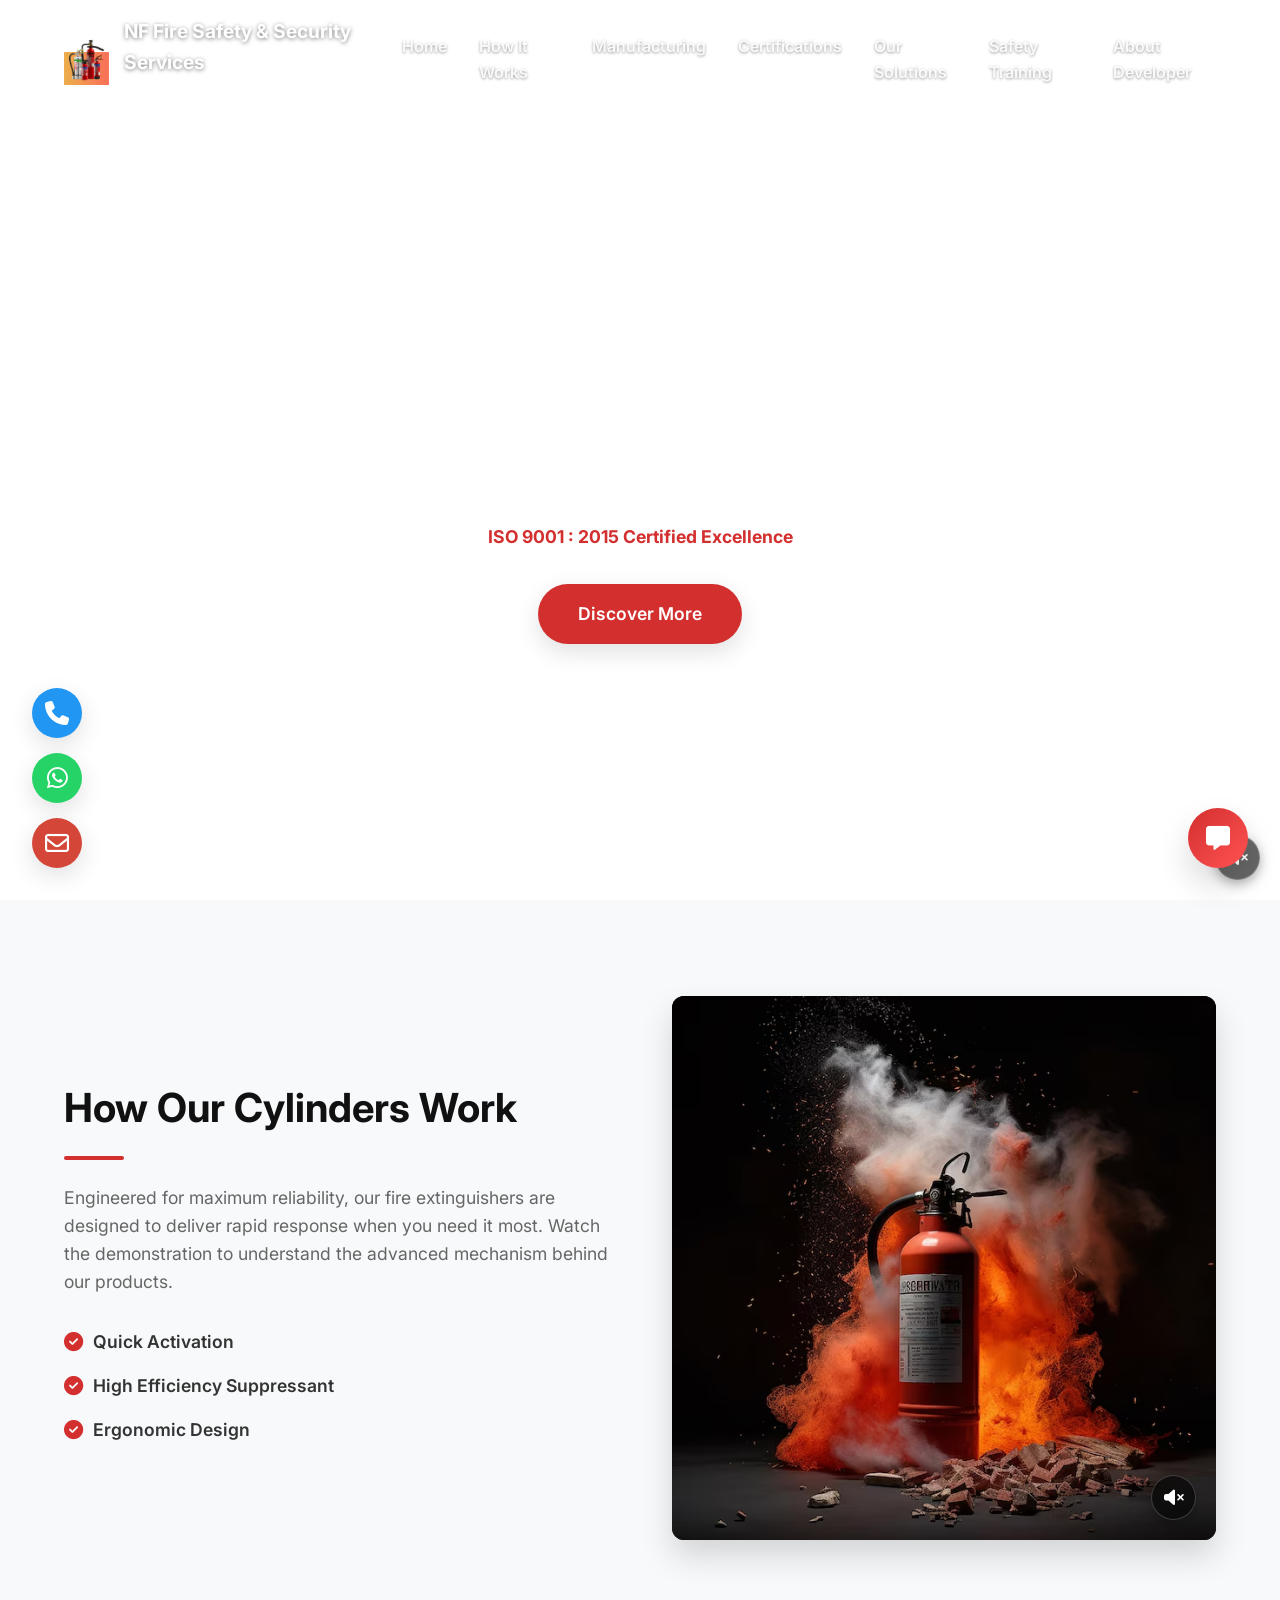
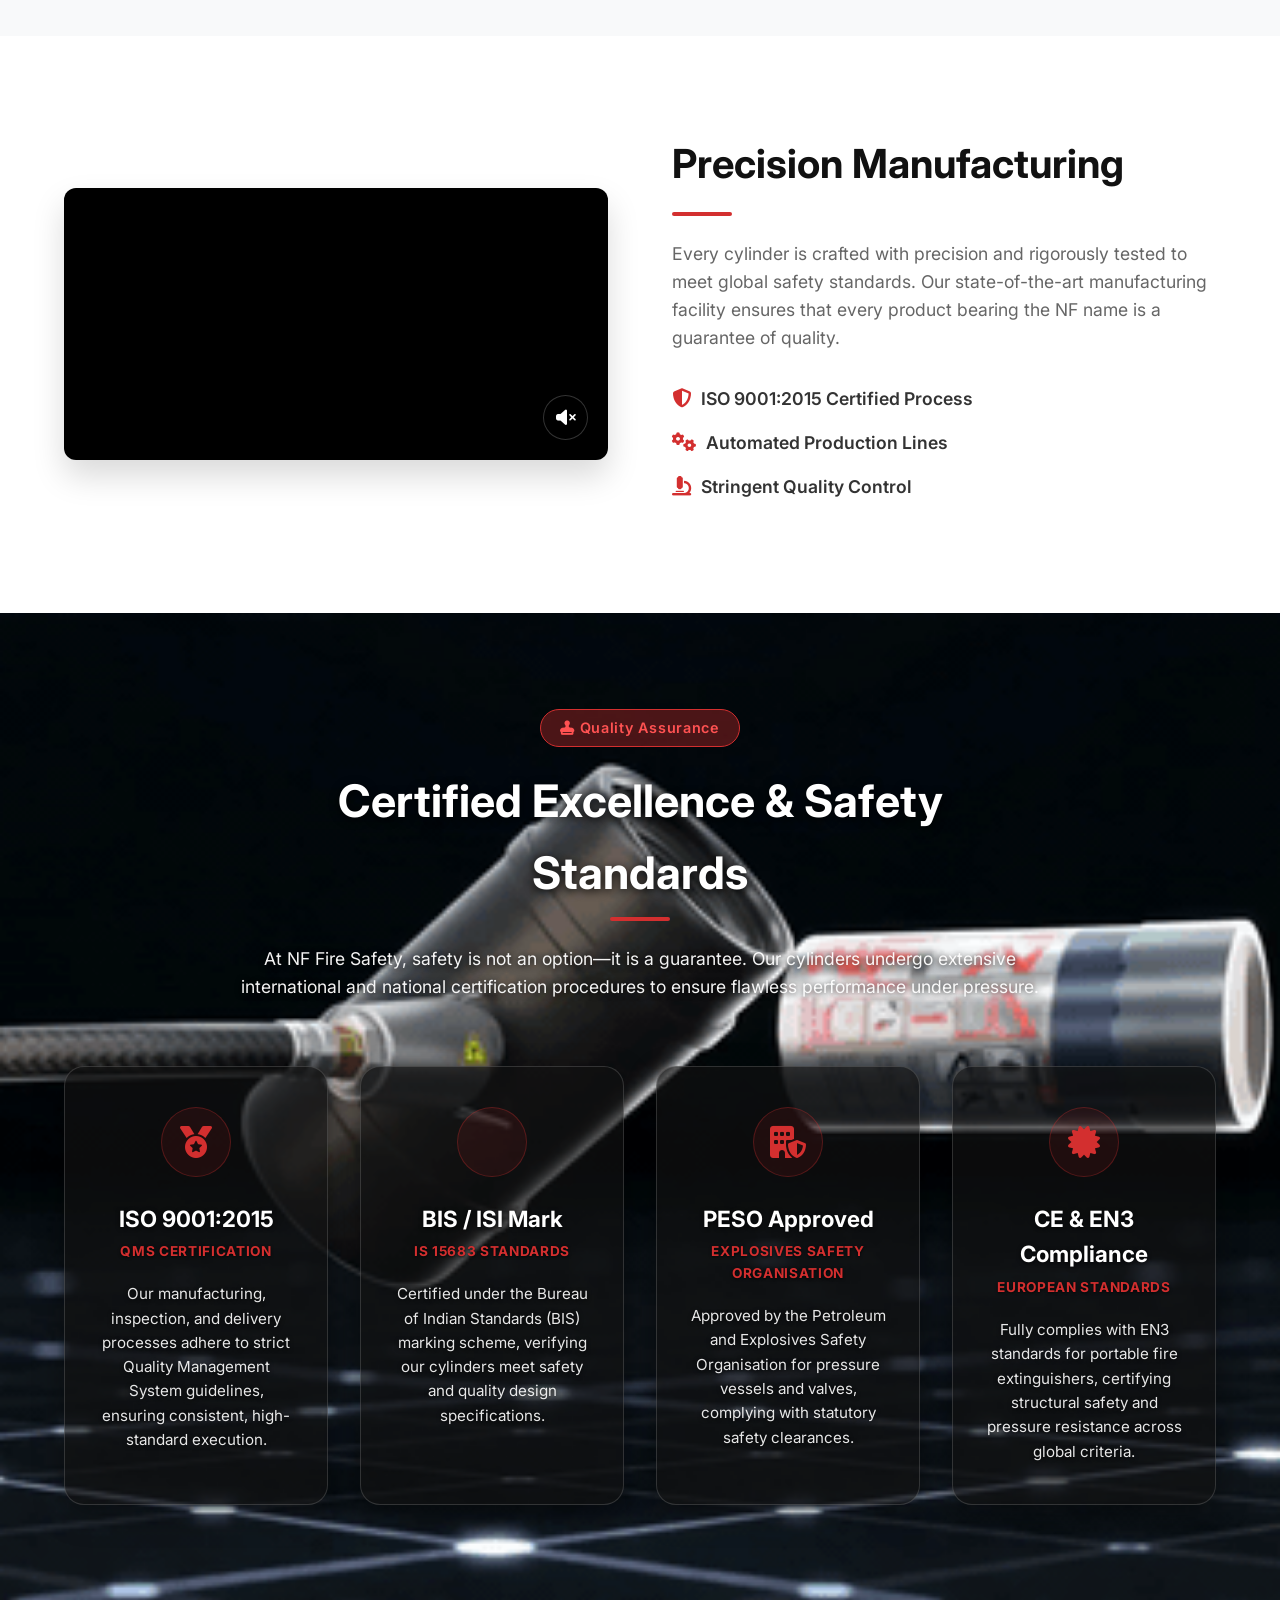
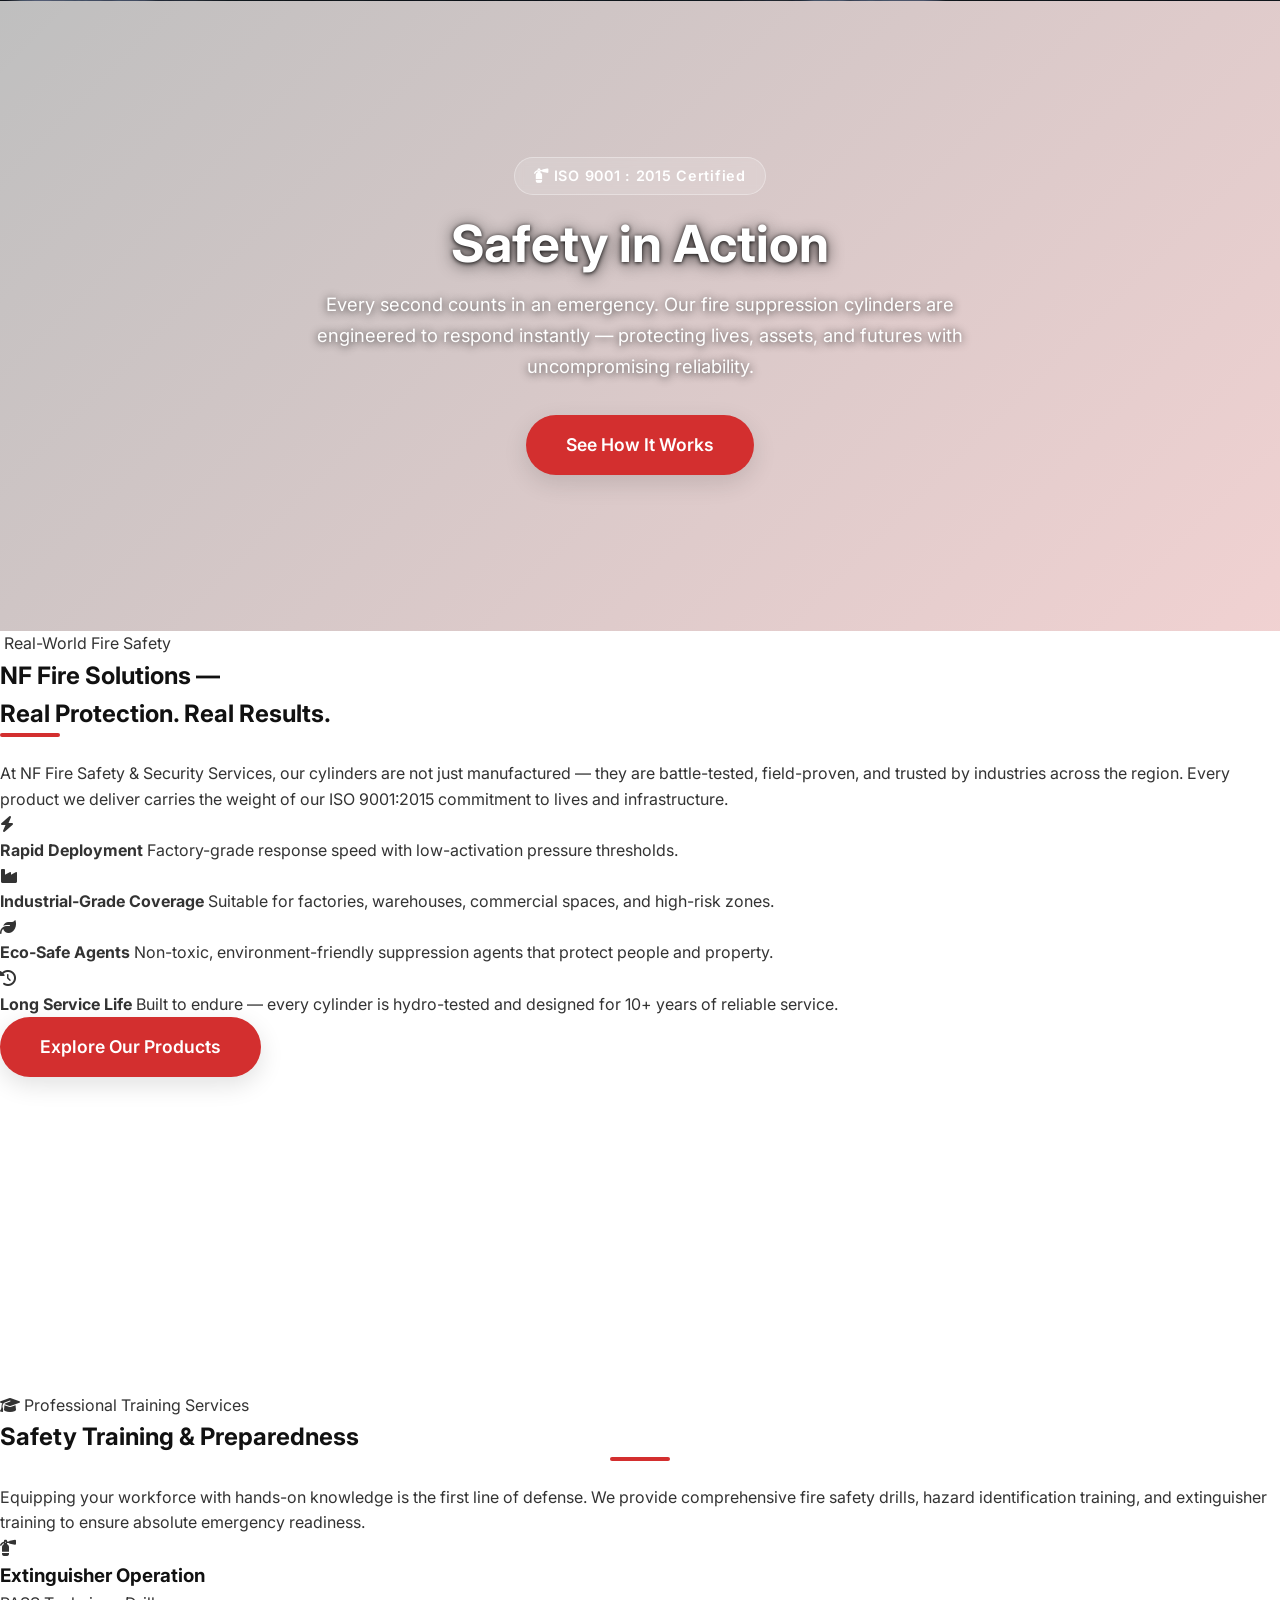
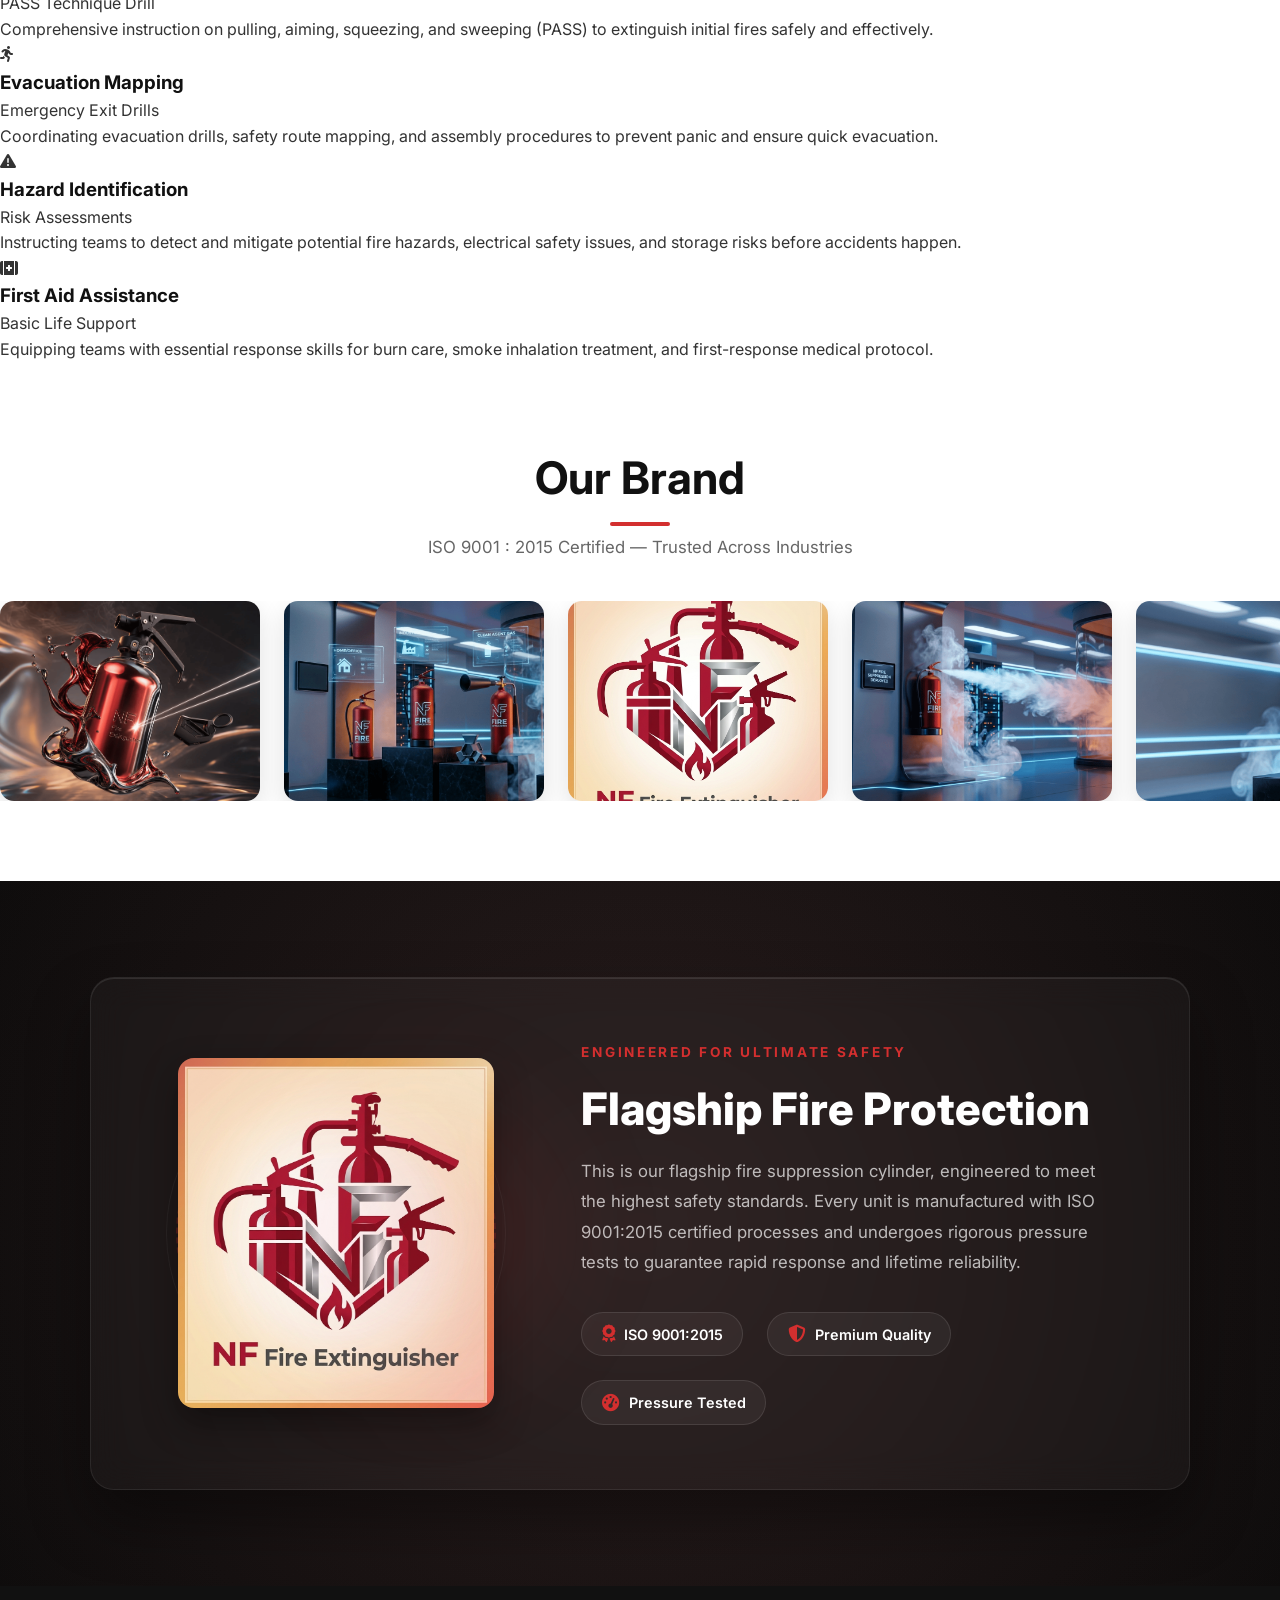
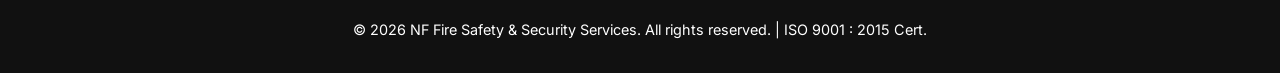
==== commit de5b366a: "Update title and add solutions section in index.html" ====
--- a/index.html
+++ b/index.html
@@ -3,7 +3,7 @@
 <head>
     <meta charset="UTF-8">
     <meta name="viewport" content="width=device-width, initial-scale=1.0">
-    <title>NF Fire Safety & Security Services</title>
+    <title>NF Fire Extinguisher & Security Services</title>
    <meta name="description" content="NF Fire Safety & Security Services. ISO 9001 : 2015 Cert. Discover our modern fire extinguishers, working mechanisms, and manufacturing processes.">
     <meta name="keywords" content="NF Fire, Fire Extinguisher, Fire Safety">
     <meta name="author" content="Harshad Teli, harshadteli697@gmail.com">
@@ -13,7 +13,7 @@
     <meta name="MobileOptimized" content="320">
 
     <!-- Open Graph / Facebook -->
-    <meta property="og:title" content="NF Fire Extinguisher Admin Center">
+    <meta property="og:title" content="NF Fire Extinguisher  & Security Services ">
     <meta property="og:type" content="website">
     <meta property="og:url" content="https://nffire.github.io/NF-FIRE-EXTINGUISHER/">
     <meta property="og:image" content="https://nffire.github.io/NF-FIRE-EXTINGUISHER/Logo.jpg">
@@ -65,7 +65,9 @@
             <li><a href="#working">How It Works</a></li>
             <li><a href="#manufacturing">Manufacturing</a></li>
             <li><a href="#certifications">Certifications</a></li>
-            <li><a href="#gallery">Gallery</a></li>
+            <li><a href="#solutions">Our Solutions</a></li>
+            <li><a href="#training">Safety Training</a></li>
+            <!-- <li><a href="#gallery">Gallery</a></li> -->
             <li><a href="developer.html">About Developer</a></li>
         </ul>
     </nav>
@@ -99,7 +101,7 @@
             </div>
             <div class="video-container">
                 <video autoplay muted loop playsinline poster="assets/IMAGES/v2product.avif" class="feature-video" id="video-working">
-                    <source src="assets/VIDEO/special.mp4" type="video/mp4">
+                    <source src="assets/VIDEO/specialr.mp4" type="video/mp4">
                 </video>
                 <button class="volume-btn" onclick="toggleMute('video-working', this)" title="Unmute Video">
                     <i class="fa-solid fa-volume-xmark"></i>
@@ -123,7 +125,7 @@
             </div>
             <div class="video-container">
                 <video autoplay muted loop playsinline class="feature-video" id="video-manufacturing">
-                    <source src="assets/VIDEO/developing.mp4" type="video/mp4">
+                    <source src="assets/VIDEO/developingr.mp4" type="video/mp4">
                 </video>
                 <button class="volume-btn" onclick="toggleMute('video-manufacturing', this)" title="Unmute Video">
                     <i class="fa-solid fa-volume-xmark"></i>
@@ -200,6 +202,124 @@
             <h2>Safety in Action</h2>
             <p>Every second counts in an emergency. Our fire suppression cylinders are engineered to respond instantly — protecting lives, assets, and futures with uncompromising reliability.</p>
             <a href="#working" class="cta-button">See How It Works</a>
+        </div>
+    </section>
+
+    <!-- NF Fire Solutions Section -->
+    <section id="solutions" class="solutions-section">
+        <div class="solutions-container">
+            <!-- Text Side -->
+            <div class="solutions-text">
+                <span class="solutions-badge">
+                    <i class="fa-solid fa-shield-fire"></i> Real-World Fire Safety
+                </span>
+                <h2>NF Fire Solutions —<br>Real Protection. Real Results.</h2>
+                <div class="divider"></div>
+                <p class="solutions-intro">
+                    At NF Fire Safety &amp; Security Services, our cylinders are not just manufactured — they are battle-tested, field-proven, and trusted by industries across the region. Every product we deliver carries the weight of our ISO 9001:2015 commitment to lives and infrastructure.
+                </p>
+                <ul class="solutions-features">
+                    <li>
+                        <div class="sf-icon"><i class="fa-solid fa-bolt"></i></div>
+                        <div class="sf-text">
+                            <strong>Rapid Deployment</strong>
+                            <span>Factory-grade response speed with low-activation pressure thresholds.</span>
+                        </div>
+                    </li>
+                    <li>
+                        <div class="sf-icon"><i class="fa-solid fa-industry"></i></div>
+                        <div class="sf-text">
+                            <strong>Industrial-Grade Coverage</strong>
+                            <span>Suitable for factories, warehouses, commercial spaces, and high-risk zones.</span>
+                        </div>
+                    </li>
+                    <li>
+                        <div class="sf-icon"><i class="fa-solid fa-leaf"></i></div>
+                        <div class="sf-text">
+                            <strong>Eco-Safe Agents</strong>
+                            <span>Non-toxic, environment-friendly suppression agents that protect people and property.</span>
+                        </div>
+                    </li>
+                    <li>
+                        <div class="sf-icon"><i class="fa-solid fa-clock-rotate-left"></i></div>
+                        <div class="sf-text">
+                            <strong>Long Service Life</strong>
+                            <span>Built to endure — every cylinder is hydro-tested and designed for 10+ years of reliable service.</span>
+                        </div>
+                    </li>
+                </ul>
+                <a href="#working" class="cta-button">Explore Our Products</a>
+            </div>
+
+            <!-- Video Side -->
+            <div class="solutions-video-wrapper">
+                <div class="solutions-video-glow"></div>
+                <video autoplay muted loop playsinline class="solutions-video" id="video-solutions">
+                    <source src="assets/VIDEO/fire_safety_nf.mp4" type="video/mp4">
+                </video>
+                <button class="volume-btn" onclick="toggleMute('video-solutions', this)" title="Unmute Video">
+                    <i class="fa-solid fa-volume-xmark"></i>
+                </button>
+            </div>
+        </div>
+    </section>
+
+    <!-- Safety Training Section -->
+    <section id="training" class="training-section">
+        <video autoplay muted loop playsinline class="training-bg-video" id="video-training-bg">
+            <source src="assets/VIDEO/BACKGROUND/v6.mp4" type="video/mp4">
+        </video>
+        <div class="training-overlay"></div>
+        
+        <div class="training-container">
+            <div class="training-header">
+                <span class="training-badge"><i class="fa-solid fa-graduation-cap"></i> Professional Training Services</span>
+                <h2>Safety Training &amp; Preparedness</h2>
+                <div class="divider" style="margin: 0 auto 1.5rem auto;"></div>
+                <p>Equipping your workforce with hands-on knowledge is the first line of defense. We provide comprehensive fire safety drills, hazard identification training, and extinguisher training to ensure absolute emergency readiness.</p>
+            </div>
+            
+            <div class="training-grid">
+                <!-- Card 1: Extinguisher Operation -->
+                <div class="training-card">
+                    <div class="training-icon-wrapper">
+                        <i class="fa-solid fa-fire-extinguisher"></i>
+                    </div>
+                    <h3>Extinguisher Operation</h3>
+                    <p class="training-type">PASS Technique Drill</p>
+                    <p class="training-desc">Comprehensive instruction on pulling, aiming, squeezing, and sweeping (PASS) to extinguish initial fires safely and effectively.</p>
+                </div>
+                
+                <!-- Card 2: Evacuation Planning -->
+                <div class="training-card">
+                    <div class="training-icon-wrapper">
+                        <i class="fa-solid fa-person-running"></i>
+                    </div>
+                    <h3>Evacuation Mapping</h3>
+                    <p class="training-type">Emergency Exit Drills</p>
+                    <p class="training-desc">Coordinating evacuation drills, safety route mapping, and assembly procedures to prevent panic and ensure quick evacuation.</p>
+                </div>
+                
+                <!-- Card 3: Hazard Control -->
+                <div class="training-card">
+                    <div class="training-icon-wrapper">
+                        <i class="fa-solid fa-triangle-exclamation"></i>
+                    </div>
+                    <h3>Hazard Identification</h3>
+                    <p class="training-type">Risk Assessments</p>
+                    <p class="training-desc">Instructing teams to detect and mitigate potential fire hazards, electrical safety issues, and storage risks before accidents happen.</p>
+                </div>
+
+                <!-- Card 4: First Aid Basics -->
+                <div class="training-card">
+                    <div class="training-icon-wrapper">
+                        <i class="fa-solid fa-kit-medical"></i>
+                    </div>
+                    <h3>First Aid Assistance</h3>
+                    <p class="training-type">Basic Life Support</p>
+                    <p class="training-desc">Equipping teams with essential response skills for burn care, smoke inhalation treatment, and first-response medical protocol.</p>
+                </div>
+            </div>
         </div>
     </section>
 
@@ -282,6 +402,9 @@
         <a href="mailto:firesafetynf@gmail.com?subject=Product%20Inquiry&body=Hello,%20I%20am%20interested%20in%20your%20fire%20safety%20products." class="fab gmail" title="Email Us"><i class="fa-regular fa-envelope"></i></a>
     </div>
 
+    <!-- Chatbot Backdrop (mobile only) -->
+    <div id="chatbot-backdrop" class="chatbot-backdrop"></div>
+
     <!-- Chatbot Toggle Button -->
     <button id="chatbot-toggle" class="chatbot-toggle-btn">
         <i class="fa-solid fa-message"></i>
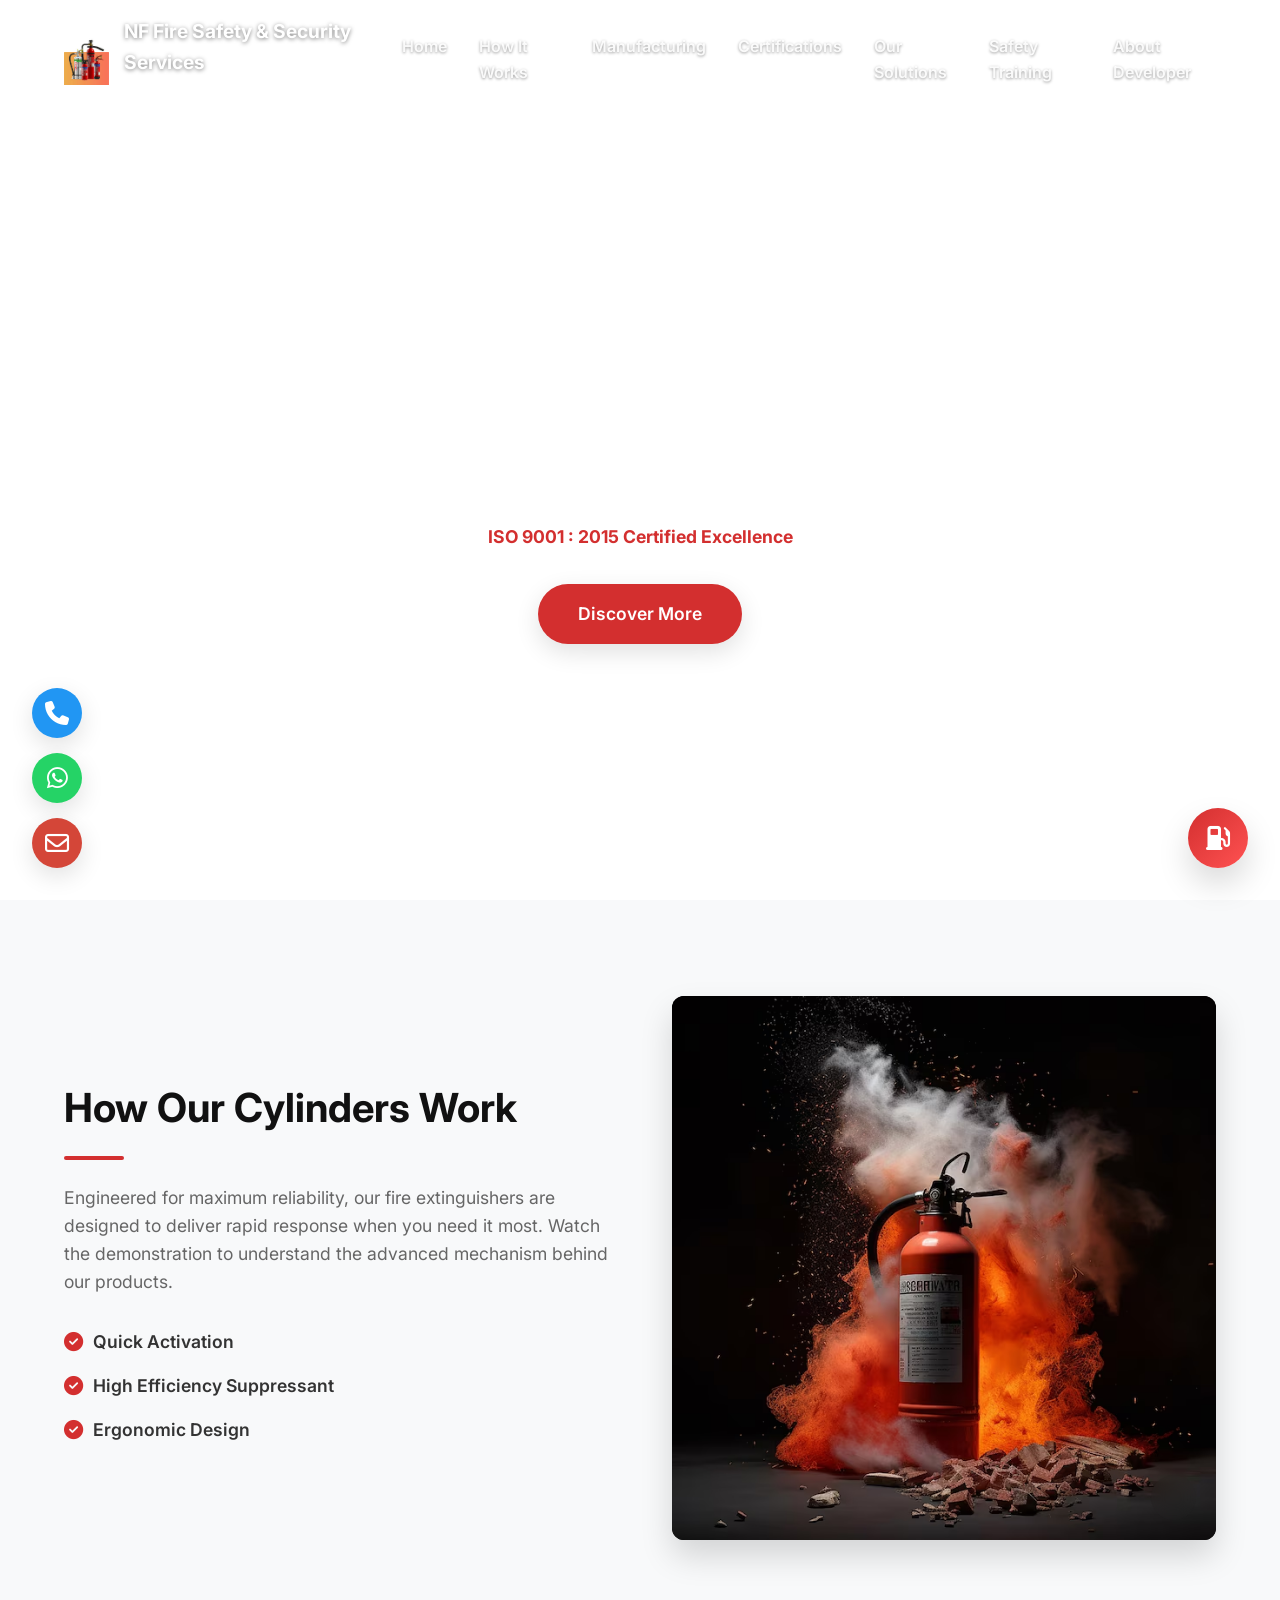
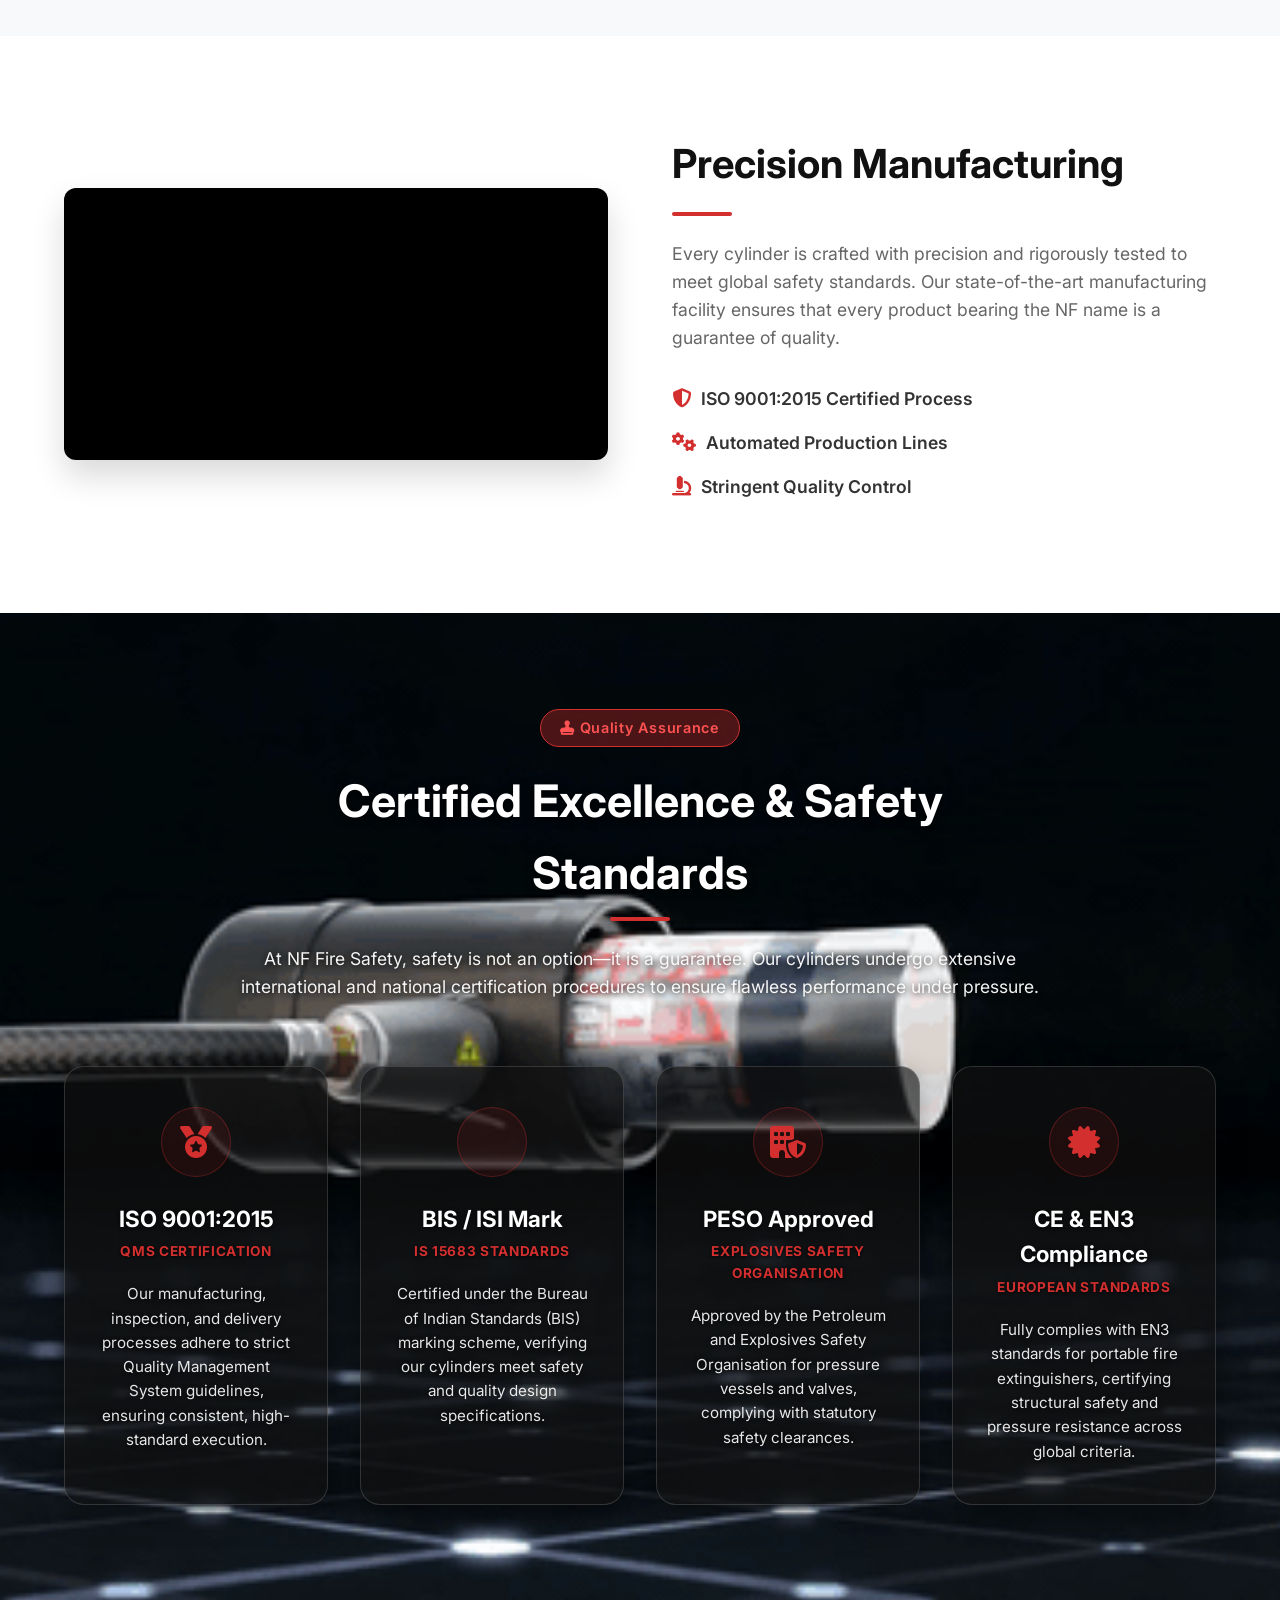
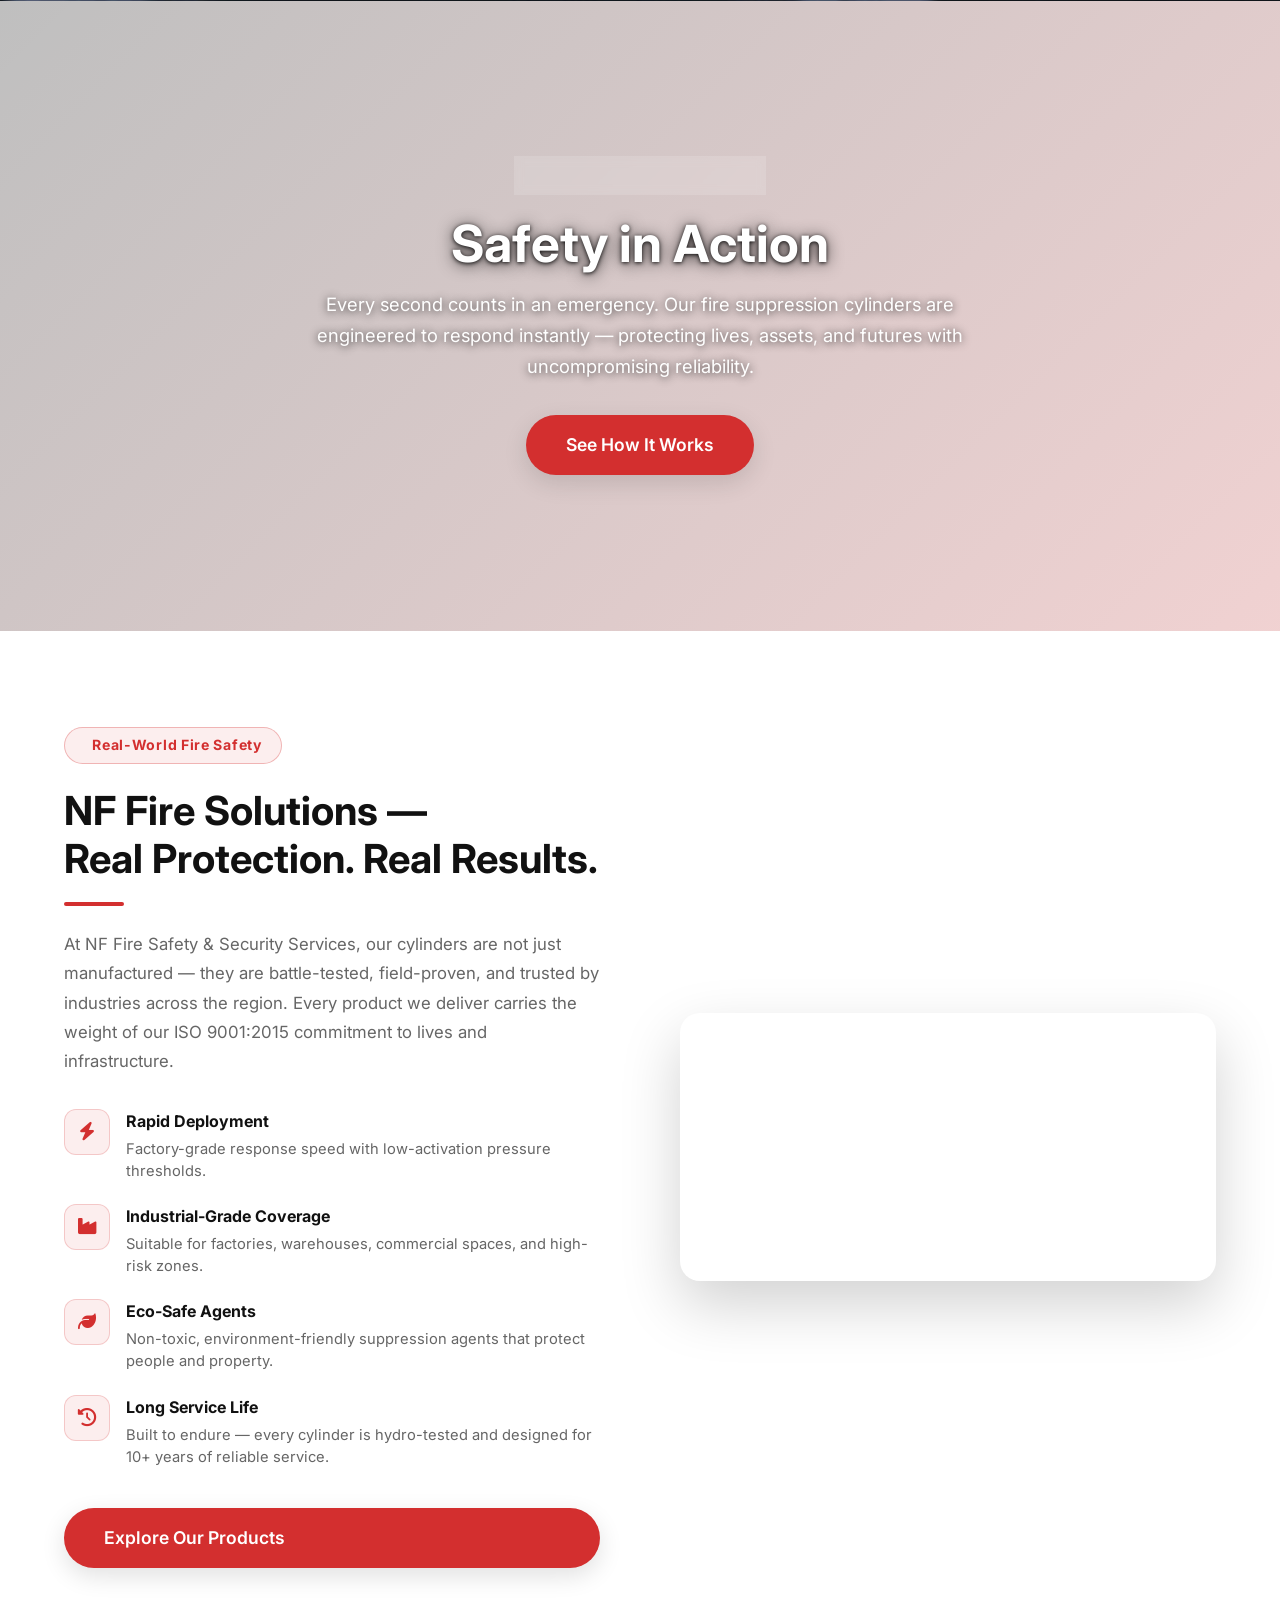
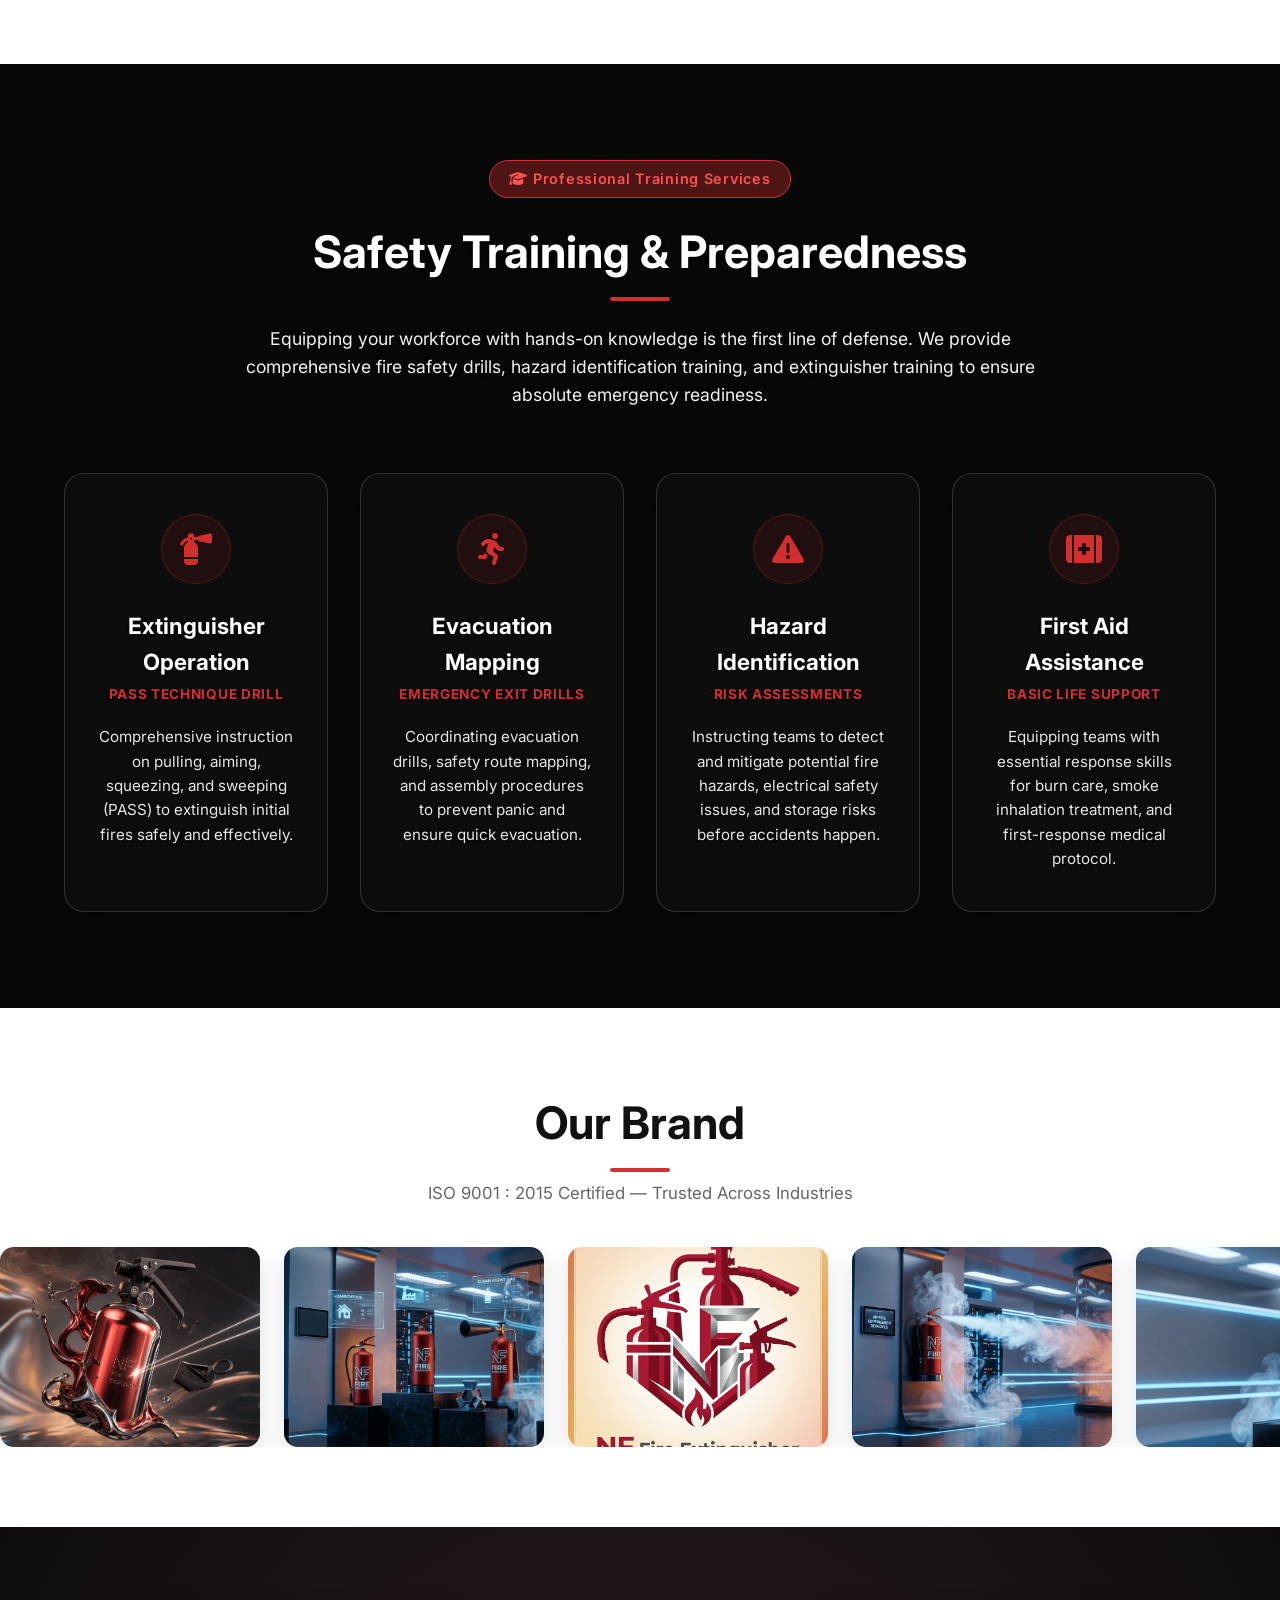
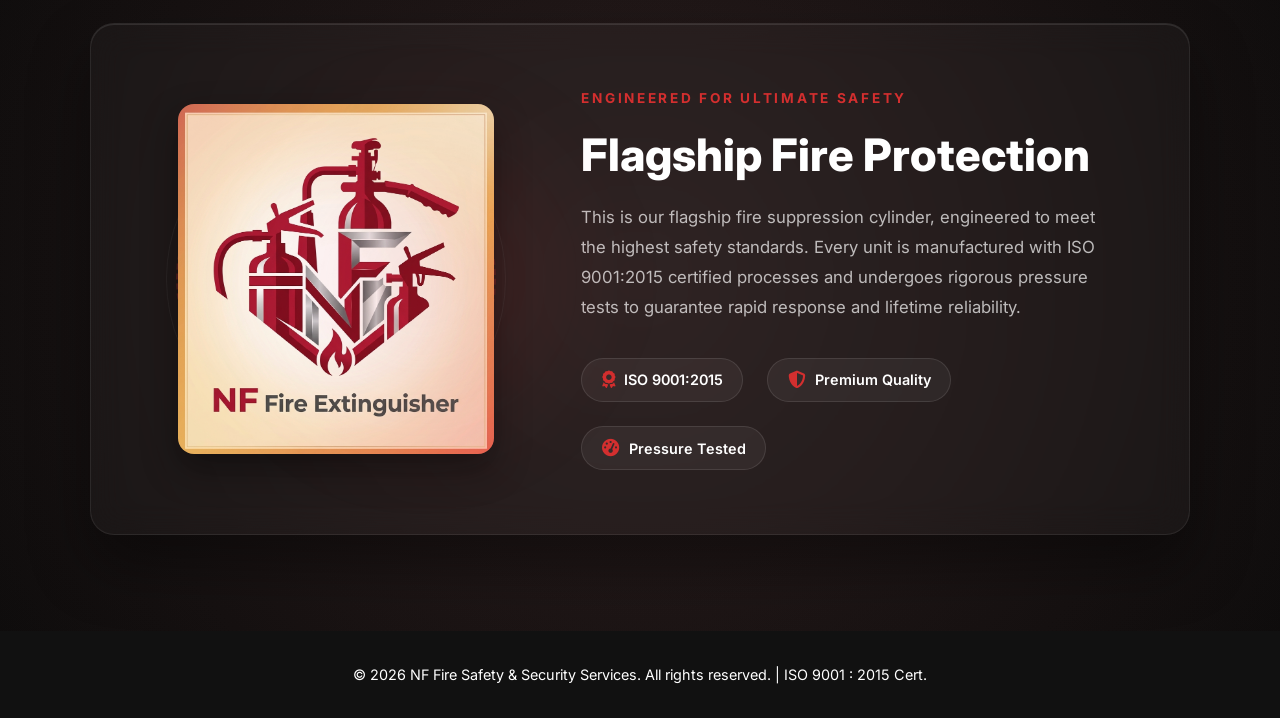
==== commit 7fd0451f: "Revise chatbot content and branding Updated chatbot interface to reflect Dhanlaxmi Enterprise brandi" ====
--- a/index.html
+++ b/index.html
@@ -406,29 +406,49 @@
     <div id="chatbot-backdrop" class="chatbot-backdrop"></div>
 
     <!-- Chatbot Toggle Button -->
-    <button id="chatbot-toggle" class="chatbot-toggle-btn">
-        <i class="fa-solid fa-message"></i>
+    <button id="chatbot-toggle" class="chatbot-toggle-btn" title="Dhanlaxmi Enterprise Safety Support">
+        <i class="fa-solid fa-gas-pump"></i>
     </button>
 
-    <!-- Chatbot Window -->
+    <!-- Chatbot Window (Dhanlaxmi Enterprise Popup Modal) -->
     <div id="chatbot-window" class="chatbot-container hidden">
         <div class="chat-header">
             <div class="chat-header-title">
-                <img src="assets/IMAGES/Logo.jpg" alt="Bot Logo" class="chat-logo">
+                <div class="chat-logo-wrapper">
+                    <i class="fa-solid fa-gas-pump"></i>
+                </div>
                 <div>
-                    <h3>NF Support</h3>
-                    <span class="status">Online</span>
-                </div>
-            </div>
-            <button id="close-chat" class="close-btn"><i class="fa-solid fa-times"></i></button>
+                    <h3>Dhanlaxmi Enterprise</h3>
+                    <span class="status"><span class="pulse-dot"></span>Online Support</span>
+                </div>
+            </div>
+            <button id="close-chat" class="close-btn" title="Close"><i class="fa-solid fa-xmark"></i></button>
         </div>
         <div class="chat-body" id="chat-body">
             <div class="message bot-message">
-                <p>Hello! Welcome to NF Fire Safety & Security Services. How can I assist you today?</p>
+                <div class="bot-welcome-content">
+                    <p class="welcome-intro">Welcome to <strong>Dhanlaxmi Enterprise</strong>, your trusted partner for complete petrol pump safety solutions. We specialize in supplying certified fire safety equipment and station maintenance materials.</p>
+                    
+                    <h4 class="materials-title">Our Petrol Pump Materials:</h4>
+                    <ul class="materials-list">
+                        <li><i class="fa-solid fa-fire-extinguisher"></i> <span><strong>Fire Extinguishers:</strong> DCP, CO2, Foam, & Clean Agent cylinders.</span></li>
+                        <li><i class="fa-solid fa-shower"></i> <span><strong>Dispensing Hoses & Nozzles:</strong> High-grade fuel transfer hoses.</span></li>
+                        <li><i class="fa-solid fa-triangle-exclamation"></i> <span><strong>Safety Signages:</strong> Luminous warning boards & traffic cones.</span></li>
+                        <li><i class="fa-solid fa-shield-halved"></i> <span><strong>Tank Safety Fittings:</strong> Shear valves, flame arrestors, & dip rods.</span></li>
+                        <li><i class="fa-solid fa-kit-medical"></i> <span><strong>Spill Response Kits:</strong> Chemical absorbents & safety blankets.</span></li>
+                        <li><i class="fa-solid fa-lightbulb"></i> <span><strong>Flameproof Lights:</strong> Explosion-proof LED fittings & alarms.</span></li>
+                    </ul>
+
+                    <div class="catalog-btn-container">
+                        <a href="https://wa.me/917972701472?text=Hello%20Dhanlaxmi%20Enterprise,%20I%20would%20like%20to%20request%20your%20Product%20Catalog%20for%20petrol%20pump%20materials." target="_blank" class="catalog-btn">
+                            <i class="fa-solid fa-file-pdf"></i> Visit our Product Catalog
+                        </a>
+                    </div>
+                </div>
             </div>
         </div>
         <div class="chat-input-area">
-            <input type="text" id="chat-input" placeholder="Type your message...">
+            <input type="text" id="chat-input" placeholder="Ask about petrol pump safety...">
             <button id="send-btn"><i class="fa-solid fa-paper-plane"></i></button>
         </div>
     </div>
--- a/style.css
+++ b/style.css
@@ -382,19 +382,37 @@
     background: white;
     border-radius: 20px;
     box-shadow: var(--shadow-lg);
-    z-index: 99;
+    z-index: 1100;
     display: flex;
     flex-direction: column;
     overflow: hidden;
-    transition: var(--transition);
+    transition: opacity 0.3s ease, transform 0.35s cubic-bezier(0.25, 0.8, 0.25, 1);
     opacity: 1;
-    transform: translateY(0);
+    transform: translateY(0) scale(1);
 }
 
 .chatbot-container.hidden {
     opacity: 0;
     pointer-events: none;
-    transform: translateY(20px);
+    transform: translateY(20px) scale(0.97);
+}
+
+/* Dark backdrop for mobile modal */
+.chatbot-backdrop {
+    display: none;
+    position: fixed;
+    inset: 0;
+    background: rgba(0, 0, 0, 0.5);
+    z-index: 1099;
+    backdrop-filter: blur(3px);
+    opacity: 0;
+    transition: opacity 0.3s ease;
+    pointer-events: none;
+}
+
+.chatbot-backdrop.active {
+    opacity: 1;
+    pointer-events: all;
 }
 
 .chat-header {
@@ -658,17 +676,32 @@
         right: 1rem;
     }
     
+    /* Mobile: popup modal style */
+    .chatbot-backdrop {
+        display: block;
+    }
+
     .chatbot-container {
-        width: 100%;
-        height: 100%;
-        bottom: 0;
-        right: 0;
-        border-radius: 0;
-    }
-    
+        width: calc(100vw - 2rem);
+        max-width: 420px;
+        max-height: 75vh;
+        bottom: 50%;
+        right: 50%;
+        transform: translate(50%, 50%) scale(1);
+        border-radius: 20px;
+        box-shadow: 0 24px 64px rgba(0, 0, 0, 0.35);
+    }
+
+    .chatbot-container.hidden {
+        transform: translate(50%, 50%) scale(0.92);
+        opacity: 0;
+        pointer-events: none;
+    }
+
     .chat-body {
         flex: 1;
         height: auto;
+        max-height: calc(75vh - 130px);
     }
 }
 
@@ -1495,4 +1528,340 @@
     }
 }
 
-
+/* ===== NF FIRE SOLUTIONS SECTION ===== */
+.solutions-section {
+    padding: 6rem 5%;
+    background: #ffffff;
+    position: relative;
+    overflow: hidden;
+}
+
+.solutions-container {
+    max-width: 1200px;
+    margin: 0 auto;
+    display: grid;
+    grid-template-columns: 1fr 1fr;
+    gap: 5rem;
+    align-items: center;
+}
+
+/* ---- Text Side ---- */
+.solutions-text {
+    display: flex;
+    flex-direction: column;
+    gap: 0;
+}
+
+.solutions-badge {
+    display: inline-flex;
+    align-items: center;
+    gap: 0.5rem;
+    background: rgba(211, 47, 47, 0.08);
+    border: 1px solid rgba(211, 47, 47, 0.3);
+    color: var(--primary-color);
+    padding: 0.4rem 1.2rem;
+    border-radius: 30px;
+    font-size: 0.88rem;
+    font-weight: 700;
+    letter-spacing: 0.05em;
+    margin-bottom: 1.4rem;
+    width: fit-content;
+}
+
+.solutions-text h2 {
+    font-size: 2.5rem;
+    color: #111111;
+    line-height: 1.2;
+    margin-bottom: 1.2rem;
+}
+
+.solutions-intro {
+    font-size: 1.05rem;
+    color: var(--text-muted);
+    line-height: 1.75;
+    margin-bottom: 2rem;
+}
+
+.solutions-features {
+    list-style: none;
+    display: flex;
+    flex-direction: column;
+    gap: 1.4rem;
+    margin-bottom: 2.5rem;
+}
+
+.solutions-features li {
+    display: flex;
+    align-items: flex-start;
+    gap: 1rem;
+}
+
+.sf-icon {
+    flex-shrink: 0;
+    width: 46px;
+    height: 46px;
+    background: rgba(211, 47, 47, 0.08);
+    border: 1px solid rgba(211, 47, 47, 0.2);
+    border-radius: 12px;
+    display: flex;
+    align-items: center;
+    justify-content: center;
+    font-size: 1.15rem;
+    color: var(--primary-color);
+    transition: var(--transition);
+}
+
+.solutions-features li:hover .sf-icon {
+    background: var(--primary-color);
+    color: #ffffff;
+    transform: scale(1.08) rotate(-5deg);
+    box-shadow: 0 4px 14px rgba(211, 47, 47, 0.35);
+}
+
+.sf-text {
+    display: flex;
+    flex-direction: column;
+    gap: 0.2rem;
+}
+
+.sf-text strong {
+    font-size: 1rem;
+    color: #111111;
+    font-weight: 700;
+}
+
+.sf-text span {
+    font-size: 0.92rem;
+    color: var(--text-muted);
+    line-height: 1.5;
+}
+
+/* ---- Video Side ---- */
+.solutions-video-wrapper {
+    position: relative;
+    border-radius: 20px;
+    overflow: hidden;
+    box-shadow: 0 24px 60px rgba(0, 0, 0, 0.18);
+    transition: transform 0.4s ease, box-shadow 0.4s ease;
+}
+
+.solutions-video-wrapper:hover {
+    transform: translateY(-6px);
+    box-shadow: 0 36px 80px rgba(211, 47, 47, 0.12), 0 20px 50px rgba(0, 0, 0, 0.2);
+}
+
+.solutions-video-glow {
+    position: absolute;
+    inset: -2px;
+    border-radius: 22px;
+    background: linear-gradient(135deg, var(--primary-color), var(--primary-dark), #ff6b6b);
+    z-index: 0;
+    opacity: 0;
+    transition: opacity 0.4s ease;
+}
+
+.solutions-video-wrapper:hover .solutions-video-glow {
+    opacity: 1;
+}
+
+.solutions-video {
+    display: block;
+    width: 100%;
+    height: 100%;
+    max-height: 520px;
+    object-fit: cover;
+    border-radius: 20px;
+    position: relative;
+    z-index: 1;
+}
+
+/* Responsive */
+@media (max-width: 992px) {
+    .solutions-container {
+        grid-template-columns: 1fr;
+        gap: 3rem;
+    }
+
+    .solutions-text h2 {
+        font-size: 2rem;
+    }
+
+    .solutions-video {
+        max-height: 380px;
+    }
+}
+
+@media (max-width: 576px) {
+    .solutions-section {
+        padding: 4rem 5%;
+    }
+
+    .solutions-text h2 {
+        font-size: 1.75rem;
+    }
+
+    .solutions-video {
+        max-height: 260px;
+    }
+}
+
+/* ===== SAFETY TRAINING SECTION ===== */
+.training-section {
+    position: relative;
+    padding: 6rem 5%;
+    min-height: 80vh;
+    display: flex;
+    align-items: center;
+    justify-content: center;
+    overflow: hidden;
+    background-color: #080808;
+}
+
+.training-bg-video {
+    position: absolute;
+    top: 0;
+    left: 0;
+    width: 100%;
+    height: 100%;
+    object-fit: cover;
+    object-position: center;
+    z-index: 1;
+}
+
+.training-overlay {
+    position: absolute;
+    top: 0;
+    left: 0;
+    width: 100%;
+    height: 100%;
+    background: transparent;
+    z-index: 2;
+}
+
+.training-container {
+    max-width: 1200px;
+    width: 100%;
+    position: relative;
+    z-index: 3;
+}
+
+.training-header {
+    text-align: center;
+    color: #ffffff;
+    max-width: 800px;
+    margin: 0 auto 4rem auto;
+}
+
+.training-badge {
+    display: inline-block;
+    background: rgba(211, 47, 47, 0.35);
+    border: 1px solid var(--primary-color);
+    color: #ff5252;
+    padding: 0.4rem 1.2rem;
+    border-radius: 30px;
+    font-size: 0.9rem;
+    font-weight: 600;
+    letter-spacing: 0.05em;
+    margin-bottom: 1.2rem;
+}
+
+.training-header h2 {
+    font-size: 2.8rem;
+    color: #ffffff;
+    margin-bottom: 0.5rem;
+    text-shadow: 0 2px 10px rgba(0, 0, 0, 0.9);
+}
+
+.training-header p {
+    font-size: 1.1rem;
+    color: rgba(255, 255, 255, 0.95);
+    text-shadow: 0 1px 6px rgba(0, 0, 0, 0.9);
+}
+
+.training-grid {
+    display: grid;
+    grid-template-columns: repeat(auto-fit, minmax(260px, 1fr));
+    gap: 2rem;
+}
+
+.training-card {
+    background: rgba(17, 17, 17, 0.65);
+    border: 1px solid rgba(255, 255, 255, 0.15);
+    border-radius: 20px;
+    padding: 2.5rem 2rem;
+    text-align: center;
+    color: #ffffff;
+    transition: transform 0.3s ease, box-shadow 0.3s ease, border-color 0.3s ease, background 0.3s ease;
+    box-shadow: 0 10px 30px rgba(0, 0, 0, 0.4);
+}
+
+.training-card:hover {
+    transform: translateY(-8px);
+    box-shadow: 0 20px 40px rgba(211, 47, 47, 0.15), 0 15px 30px rgba(0, 0, 0, 0.4);
+    border-color: rgba(211, 47, 47, 0.4);
+    background: rgba(17, 17, 17, 0.8);
+}
+
+.training-icon-wrapper {
+    width: 70px;
+    height: 70px;
+    margin: 0 auto 1.5rem auto;
+    background: rgba(211, 47, 47, 0.1);
+    border: 1px solid rgba(211, 47, 47, 0.3);
+    border-radius: 50%;
+    display: flex;
+    align-items: center;
+    justify-content: center;
+    font-size: 2rem;
+    color: var(--primary-color);
+    transition: transform 0.3s ease;
+}
+
+.training-card:hover .training-icon-wrapper {
+    transform: scale(1.1) rotate(10deg);
+    background: var(--primary-color);
+    color: #ffffff;
+    box-shadow: 0 0 20px rgba(211, 47, 47, 0.5);
+}
+
+.training-card h3 {
+    font-size: 1.4rem;
+    color: #ffffff;
+    margin-bottom: 0.3rem;
+    text-shadow: 0 1px 4px rgba(0, 0, 0, 0.8);
+}
+
+.training-type {
+    font-size: 0.85rem;
+    color: var(--primary-color);
+    font-weight: 700;
+    text-transform: uppercase;
+    letter-spacing: 0.05em;
+    margin-bottom: 1.2rem;
+    text-shadow: 0 1px 3px rgba(0, 0, 0, 0.8);
+}
+
+.training-desc {
+    font-size: 0.95rem;
+    color: rgba(255, 255, 255, 0.9);
+    line-height: 1.6;
+    text-shadow: 0 1px 4px rgba(0, 0, 0, 0.8);
+}
+
+@media (max-width: 768px) {
+    .training-header h2 {
+        font-size: 2.2rem;
+    }
+    .training-section {
+        padding: 4rem 5% 6rem 5%;
+    }
+    .training-bg-video {
+        height: 500px;
+    }
+    .training-overlay {
+        height: 500px;
+        background: linear-gradient(to bottom, transparent 65%, #080808 100%) !important;
+    }
+}
+
+
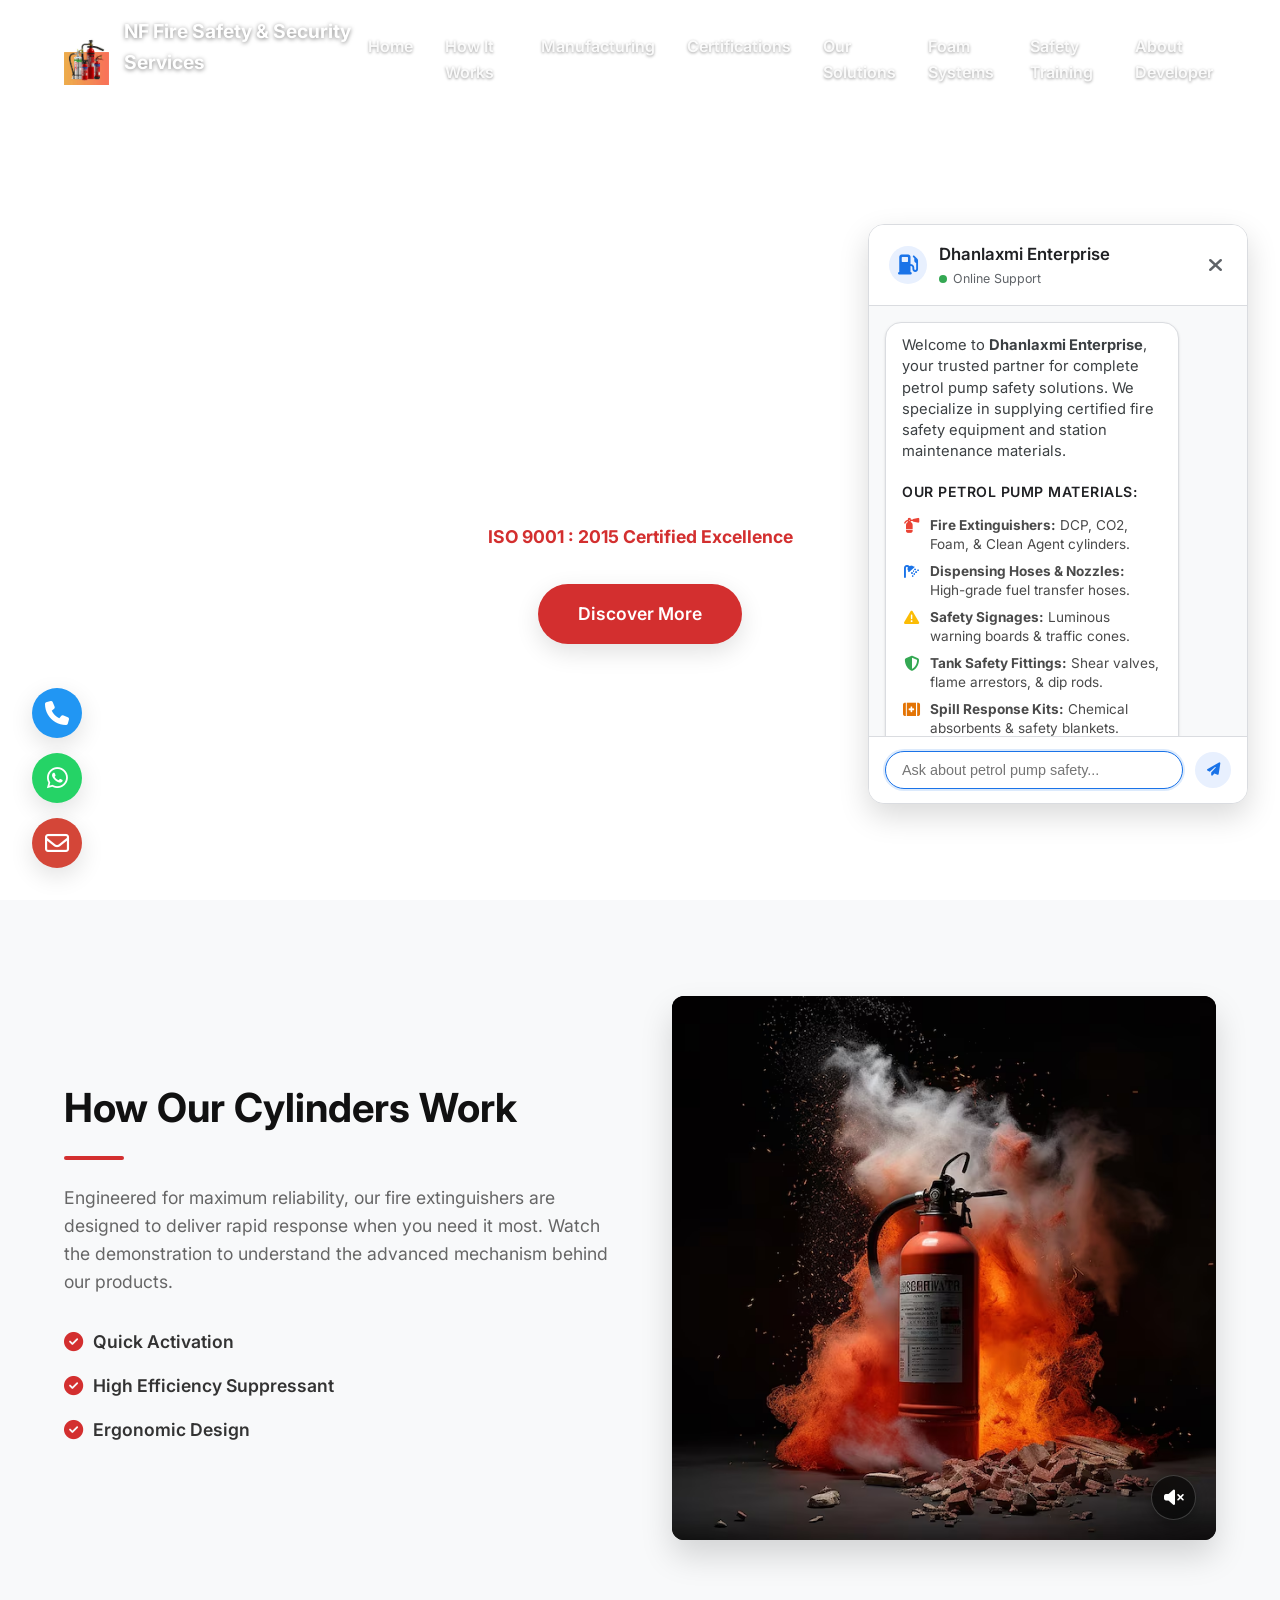
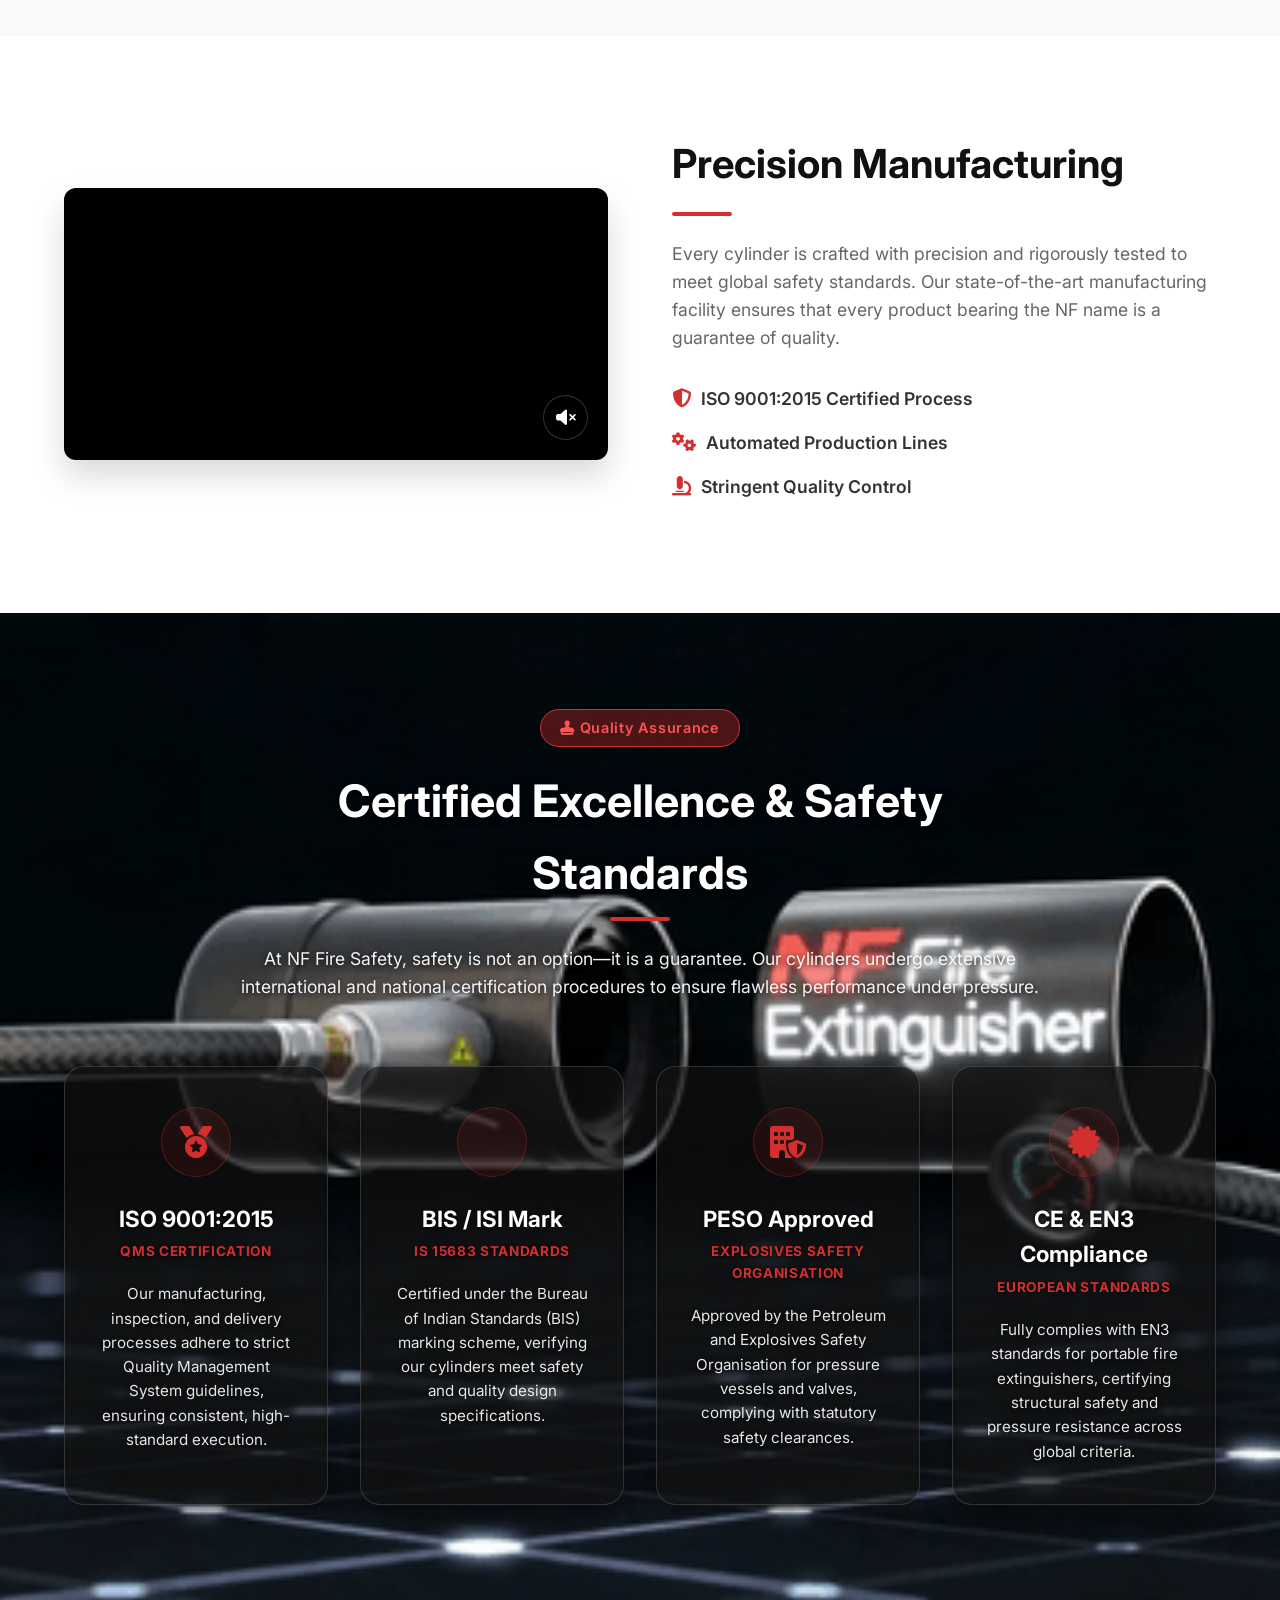
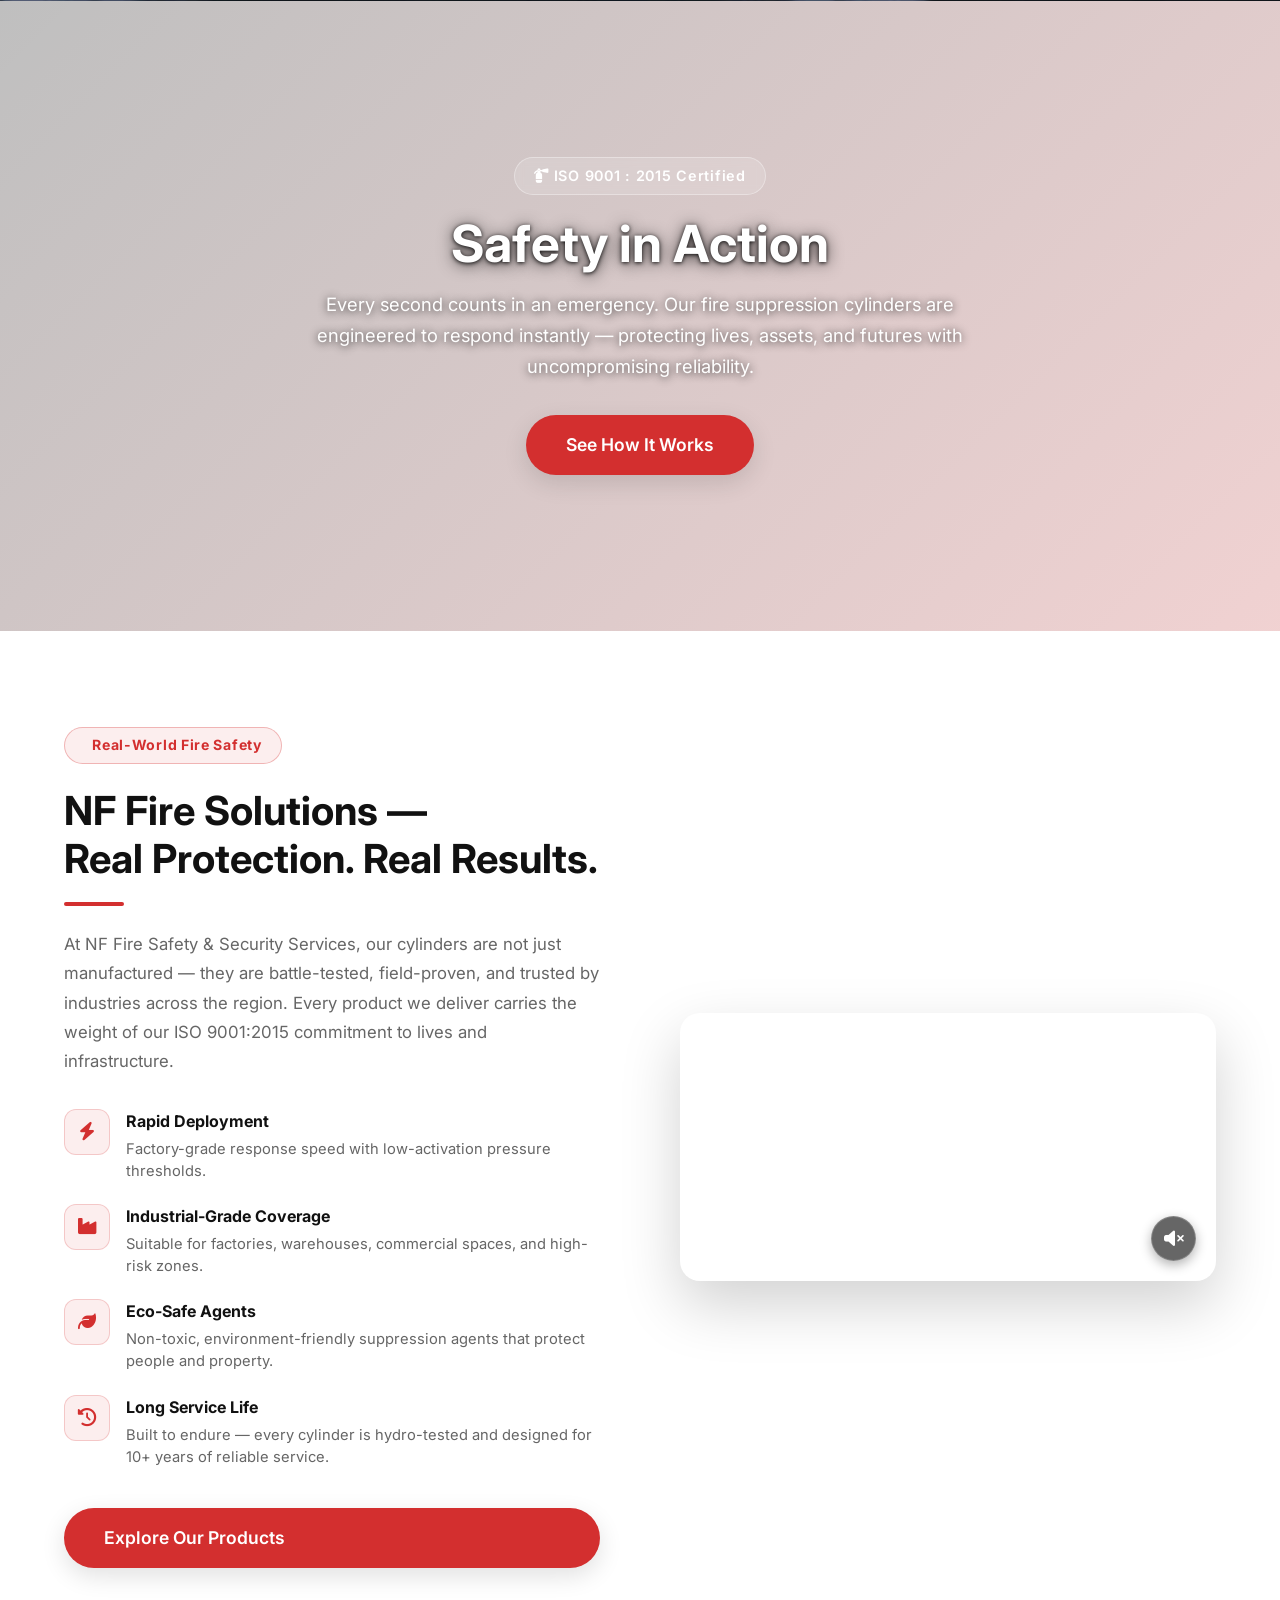
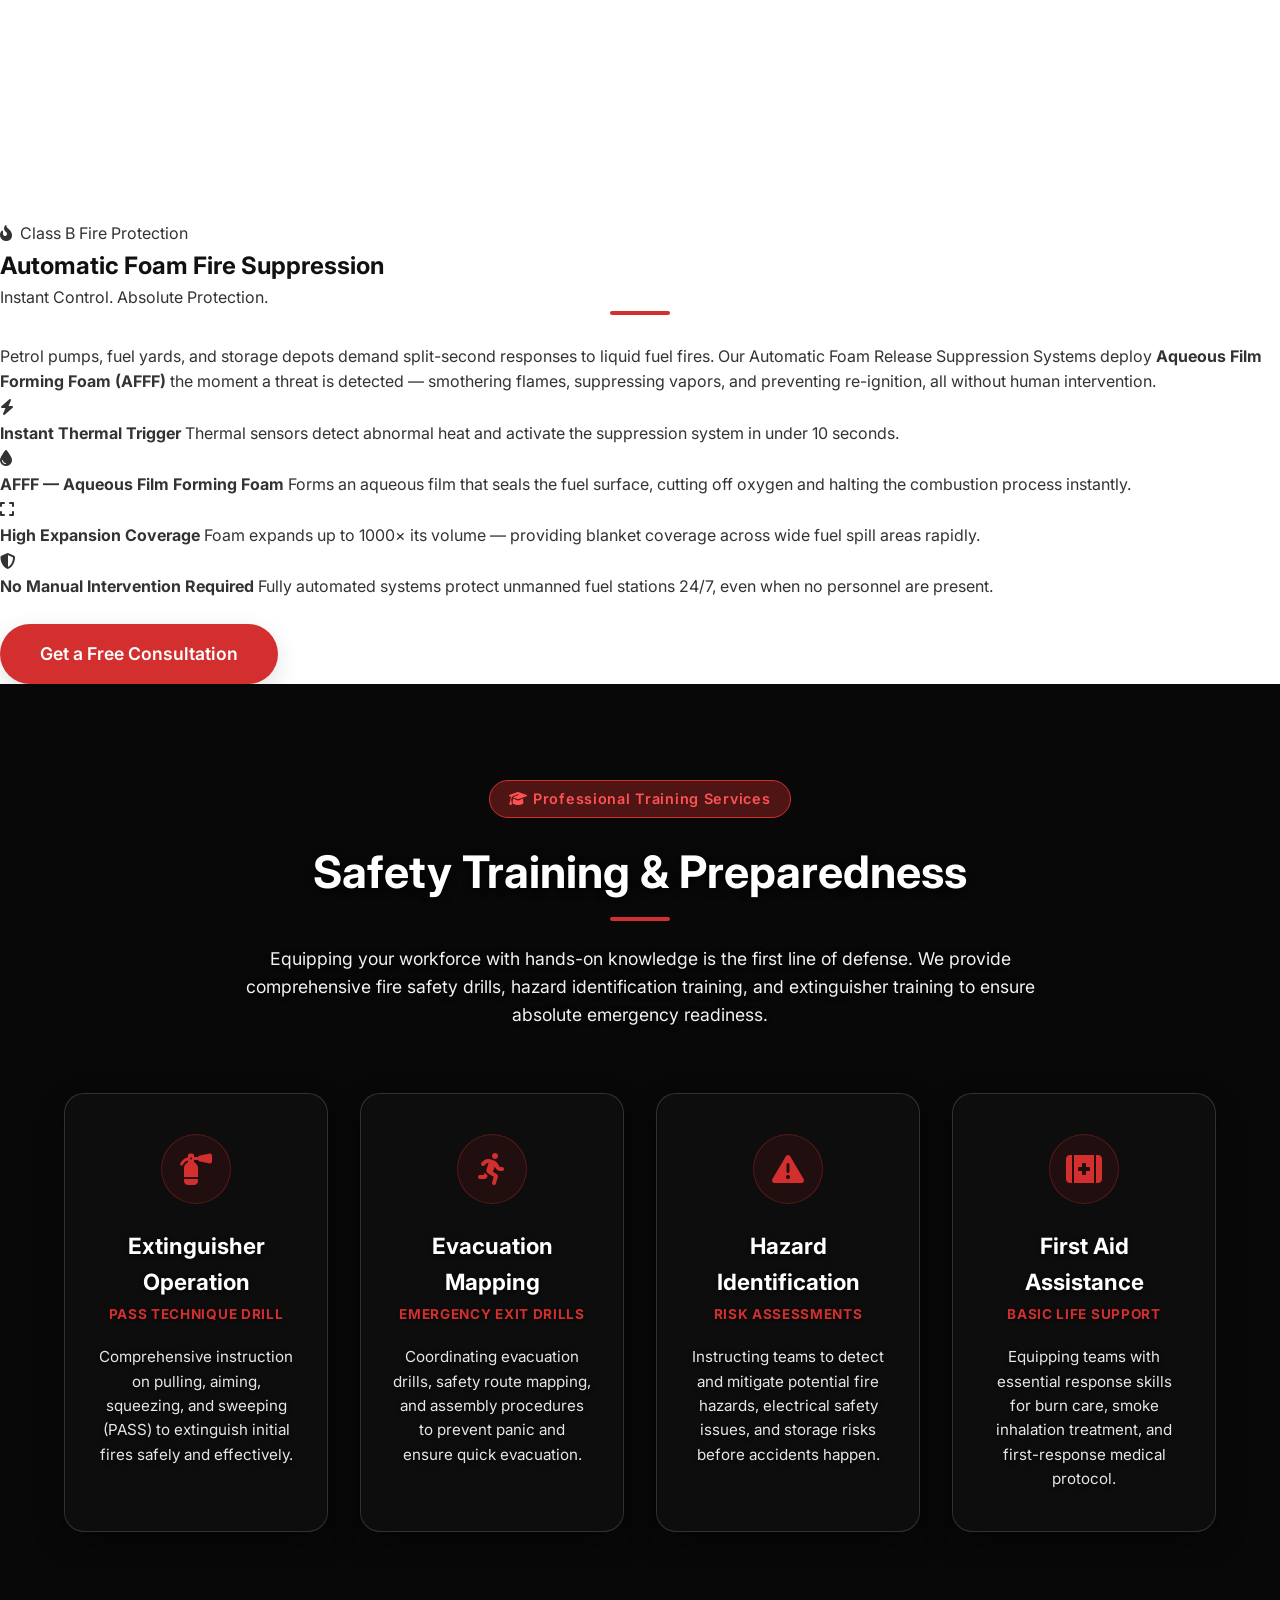
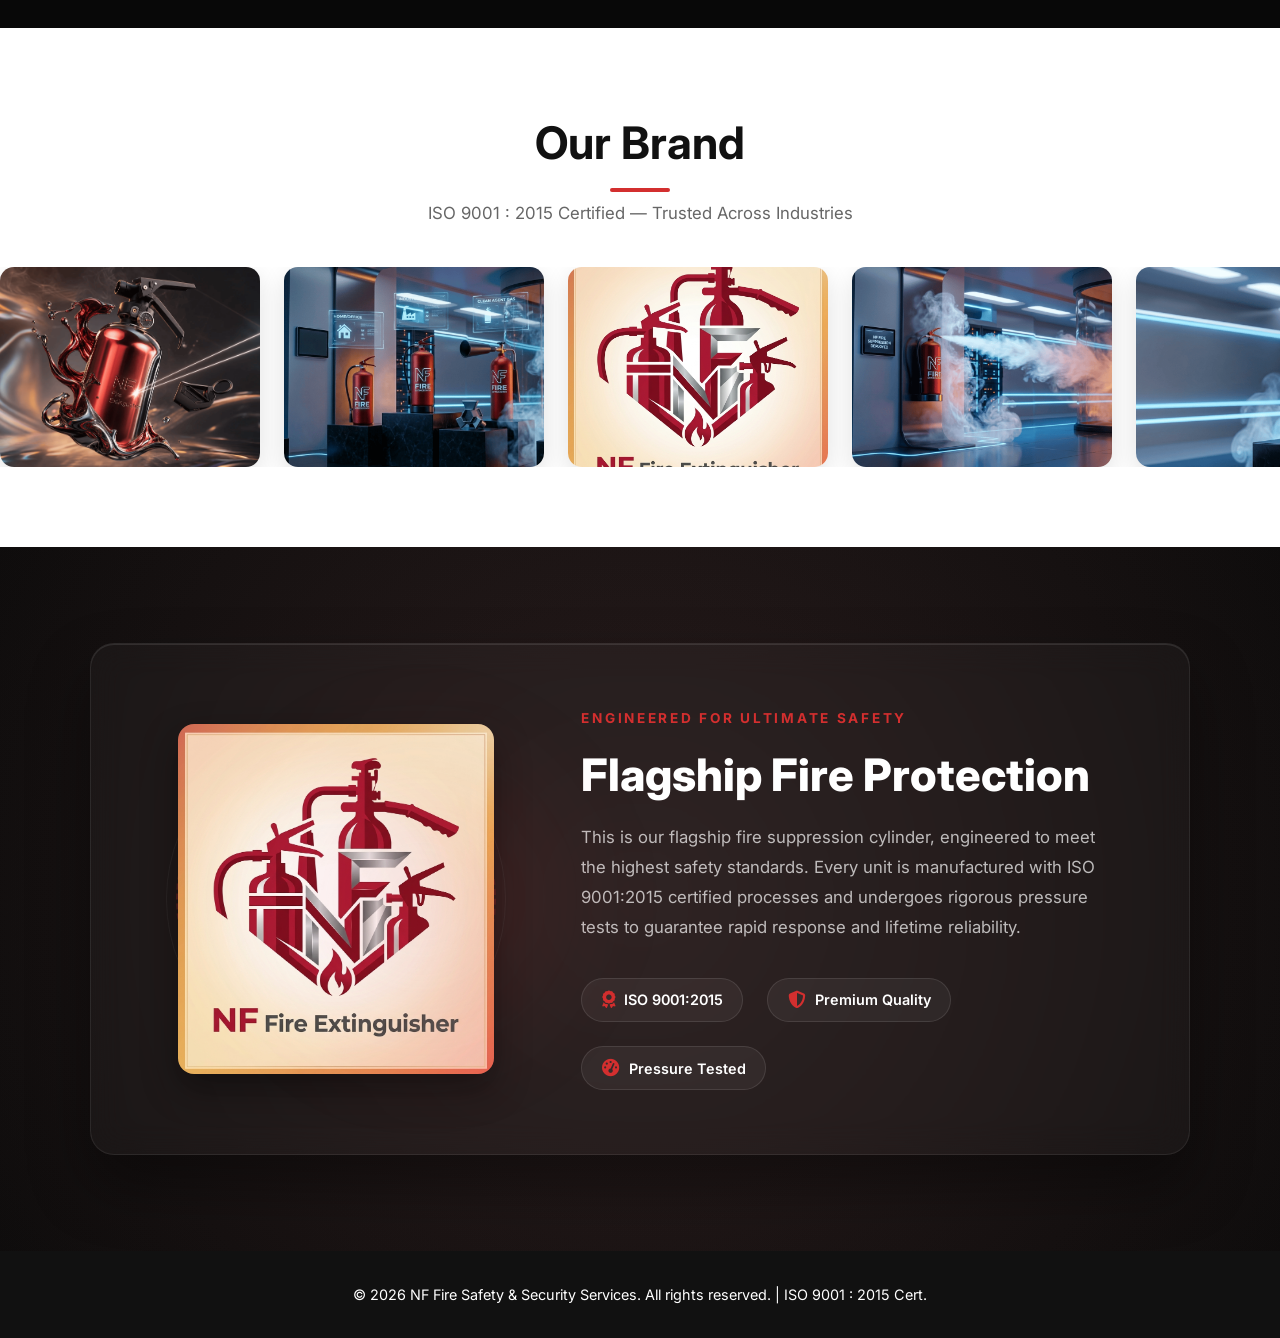
==== commit 9986d94d: "Add Foam Suppression Systems section to index.html Added Foam Systems section with video and feature" ====
--- a/index.html
+++ b/index.html
@@ -66,6 +66,7 @@
             <li><a href="#manufacturing">Manufacturing</a></li>
             <li><a href="#certifications">Certifications</a></li>
             <li><a href="#solutions">Our Solutions</a></li>
+            <li><a href="#foam-systems">Foam Systems</a></li>
             <li><a href="#training">Safety Training</a></li>
             <!-- <li><a href="#gallery">Gallery</a></li> -->
             <li><a href="developer.html">About Developer</a></li>
@@ -260,6 +261,64 @@
                 <button class="volume-btn" onclick="toggleMute('video-solutions', this)" title="Unmute Video">
                     <i class="fa-solid fa-volume-xmark"></i>
                 </button>
+            </div>
+        </div>
+    </section>
+
+    <!-- Foam Suppression Systems Section -->
+    <section id="foam-systems" class="foam-section">
+        <div class="foam-container">
+            <!-- Video Player on Top -->
+            <div class="foam-video-wrapper">
+                <video autoplay muted loop playsinline class="foam-video" id="video-foam">
+                    <source src="assets/VIDEO/BACKGROUND/9.mp4" type="video/mp4">
+                </video>
+            </div>
+
+            <!-- Content Card Below -->
+            <div class="foam-card">
+                <span class="foam-badge">
+                    <i class="fa-solid fa-fire-flame-curved"></i>&nbsp; Class B Fire Protection
+                </span>
+                <h2>Automatic Foam Fire Suppression</h2>
+                <p class="foam-subtitle">Instant Control. Absolute Protection.</p>
+                <div class="divider" style="margin: 0 auto 1.8rem auto;"></div>
+                <p class="foam-desc">
+                    Petrol pumps, fuel yards, and storage depots demand split-second responses to liquid fuel fires. Our Automatic Foam Release Suppression Systems deploy <strong>Aqueous Film Forming Foam (AFFF)</strong> the moment a threat is detected — smothering flames, suppressing vapors, and preventing re-ignition, all without human intervention.
+                </p>
+                <ul class="foam-features">
+                    <li>
+                        <div class="foam-feat-icon"><i class="fa-solid fa-bolt"></i></div>
+                        <div class="foam-feat-text">
+                            <strong>Instant Thermal Trigger</strong>
+                            <span>Thermal sensors detect abnormal heat and activate the suppression system in under 10 seconds.</span>
+                        </div>
+                    </li>
+                    <li>
+                        <div class="foam-feat-icon"><i class="fa-solid fa-droplet"></i></div>
+                        <div class="foam-feat-text">
+                            <strong>AFFF — Aqueous Film Forming Foam</strong>
+                            <span>Forms an aqueous film that seals the fuel surface, cutting off oxygen and halting the combustion process instantly.</span>
+                        </div>
+                    </li>
+                    <li>
+                        <div class="foam-feat-icon"><i class="fa-solid fa-expand"></i></div>
+                        <div class="foam-feat-text">
+                            <strong>High Expansion Coverage</strong>
+                            <span>Foam expands up to 1000× its volume — providing blanket coverage across wide fuel spill areas rapidly.</span>
+                        </div>
+                    </li>
+                    <li>
+                        <div class="foam-feat-icon"><i class="fa-solid fa-shield-halved"></i></div>
+                        <div class="foam-feat-text">
+                            <strong>No Manual Intervention Required</strong>
+                            <span>Fully automated systems protect unmanned fuel stations 24/7, even when no personnel are present.</span>
+                        </div>
+                    </li>
+                </ul>
+                <a href="https://wa.me/917972701472?text=Hello%20NF%20Fire%20Safety,%20I%20am%20interested%20in%20Automatic%20Foam%20Suppression%20Systems%20for%20my%20petrol%20pump." target="_blank" class="cta-button" style="display:inline-block; margin-top: 1.5rem;">
+                    Get a Free Consultation
+                </a>
             </div>
         </div>
     </section>
--- a/style.css
+++ b/style.css
@@ -349,7 +349,7 @@
 .fab.whatsapp { background-color: #25D366; }
 .fab.gmail { background-color: #D44638; }
 
-/* Chatbot Styles */
+/* ===== GOOGLE-THEMED CHATBOT POPUP ===== */
 .chatbot-toggle-btn {
     position: fixed;
     bottom: 2rem;
@@ -357,36 +357,41 @@
     width: 60px;
     height: 60px;
     border-radius: 50%;
-    background: linear-gradient(135deg, var(--primary-color), #ff5252);
+    background: #1a73e8; /* Google Blue */
     color: white;
     border: none;
-    font-size: 1.5rem;
+    font-size: 1.6rem;
     cursor: pointer;
-    box-shadow: var(--shadow-lg);
-    z-index: 100;
-    transition: var(--transition);
+    box-shadow: 0 4px 12px rgba(26, 115, 232, 0.3);
+    z-index: 1000;
+    transition: all 0.3s cubic-bezier(0.4, 0, 0.2, 1);
     display: flex;
     align-items: center;
     justify-content: center;
 }
 
 .chatbot-toggle-btn:hover {
-    transform: scale(1.1) rotate(10deg);
+    background: #1557b0;
+    transform: scale(1.08) rotate(5deg);
+    box-shadow: 0 6px 16px rgba(26, 115, 232, 0.45);
 }
 
 .chatbot-container {
     position: fixed;
     bottom: 6rem;
     right: 2rem;
-    width: 350px;
-    background: white;
-    border-radius: 20px;
-    box-shadow: var(--shadow-lg);
+    width: 380px;
+    height: 580px;
+    max-height: 80vh;
+    background: #ffffff;
+    border: 1px solid #dadce0;
+    border-radius: 16px;
+    box-shadow: 0 12px 30px rgba(0, 0, 0, 0.15);
     z-index: 1100;
     display: flex;
     flex-direction: column;
     overflow: hidden;
-    transition: opacity 0.3s ease, transform 0.35s cubic-bezier(0.25, 0.8, 0.25, 1);
+    transition: opacity 0.3s ease, transform 0.3s cubic-bezier(0.4, 0, 0.2, 1);
     opacity: 1;
     transform: translateY(0) scale(1);
 }
@@ -394,7 +399,266 @@
 .chatbot-container.hidden {
     opacity: 0;
     pointer-events: none;
-    transform: translateY(20px) scale(0.97);
+    transform: translateY(30px) scale(0.95);
+}
+
+/* Chat Header - Google White Style */
+.chat-header {
+    background: #ffffff;
+    color: #202124;
+    padding: 16px 20px;
+    display: flex;
+    justify-content: space-between;
+    align-items: center;
+    border-bottom: 1px solid #dadce0;
+}
+
+.chat-header-title {
+    display: flex;
+    align-items: center;
+    gap: 12px;
+}
+
+.chat-logo-wrapper {
+    width: 38px;
+    height: 38px;
+    border-radius: 50%;
+    background: #e8f0fe;
+    color: #1a73e8;
+    display: flex;
+    align-items: center;
+    justify-content: center;
+    font-size: 1.25rem;
+}
+
+.chat-header h3 {
+    color: #202124;
+    font-size: 1.05rem;
+    font-weight: 600;
+    margin: 0;
+    font-family: 'Inter', sans-serif;
+}
+
+.chat-header .status {
+    font-size: 0.78rem;
+    color: #5f6368;
+    display: flex;
+    align-items: center;
+    gap: 6px;
+    margin-top: 1px;
+}
+
+.pulse-dot {
+    display: inline-block;
+    width: 8px;
+    height: 8px;
+    background-color: #34a853; /* Google Green */
+    border-radius: 50%;
+    animation: pulse 1.8s infinite;
+}
+
+@keyframes pulse {
+    0% { transform: scale(0.9); opacity: 0.6; }
+    50% { transform: scale(1.2); opacity: 1; }
+    100% { transform: scale(0.9); opacity: 0.6; }
+}
+
+.close-btn {
+    background: none;
+    border: none;
+    color: #5f6368;
+    font-size: 1.25rem;
+    cursor: pointer;
+    padding: 4px;
+    display: flex;
+    align-items: center;
+    justify-content: center;
+    border-radius: 50%;
+    transition: background-color 0.2s, color 0.2s;
+}
+
+.close-btn:hover {
+    background-color: #f1f3f4;
+    color: #202124;
+}
+
+/* Chat Body - clean background */
+.chat-body {
+    flex: 1;
+    padding: 16px;
+    overflow-y: auto;
+    background: #f8f9fa;
+    display: flex;
+    flex-direction: column;
+    gap: 16px;
+}
+
+.message {
+    max-width: 85%;
+    padding: 12px 16px;
+    border-radius: 16px;
+    font-size: 0.92rem;
+    line-height: 1.5;
+    word-wrap: break-word;
+    animation: chatFadeIn 0.25s cubic-bezier(0.4, 0, 0.2, 1) forwards;
+}
+
+@keyframes chatFadeIn {
+    from { opacity: 0; transform: translateY(8px); }
+    to { opacity: 1; transform: translateY(0); }
+}
+
+.bot-message {
+    align-self: flex-start;
+    background: #ffffff;
+    color: #202124;
+    border-bottom-left-radius: 4px;
+    box-shadow: 0 1px 2px rgba(0,0,0,0.05), 0 1px 3px rgba(0,0,0,0.1);
+    border: 1px solid #dadce0;
+}
+
+.user-message {
+    align-self: flex-end;
+    background: #1a73e8; /* Google Blue */
+    color: #ffffff;
+    border-bottom-right-radius: 4px;
+    box-shadow: 0 1px 3px rgba(26, 115, 232, 0.2);
+}
+
+/* Welcome content styling inside the bot-message */
+.bot-welcome-content {
+    display: flex;
+    flex-direction: column;
+    gap: 12px;
+}
+
+.welcome-intro {
+    font-size: 0.92rem;
+    line-height: 1.45;
+    color: #3c4043;
+    margin: 0;
+}
+
+.materials-title {
+    font-size: 0.88rem;
+    font-weight: 600;
+    color: #202124;
+    margin: 6px 0 2px 0;
+    text-transform: uppercase;
+    letter-spacing: 0.5px;
+}
+
+.materials-list {
+    list-style: none;
+    padding: 0;
+    margin: 0;
+    display: flex;
+    flex-direction: column;
+    gap: 8px;
+}
+
+.materials-list li {
+    display: flex;
+    align-items: flex-start;
+    gap: 10px;
+    font-size: 0.85rem;
+    line-height: 1.4;
+    color: #4a4a4a;
+}
+
+.materials-list li i {
+    font-size: 0.95rem;
+    margin-top: 2px;
+    width: 18px;
+    text-align: center;
+    flex-shrink: 0;
+}
+
+/* Material list icons colors */
+.materials-list li:nth-child(1) i { color: #ea4335; } /* Red - Extinguishers */
+.materials-list li:nth-child(2) i { color: #1a73e8; } /* Blue - Hoses */
+.materials-list li:nth-child(3) i { color: #fbbc05; } /* Yellow - Signage */
+.materials-list li:nth-child(4) i { color: #34a853; } /* Green - Tank Fittings */
+.materials-list li:nth-child(5) i { color: #e37405; } /* Orange - Spill kits */
+.materials-list li:nth-child(6) i { color: #9c27b0; } /* Purple - Lights */
+
+.catalog-btn-container {
+    margin-top: 10px;
+    display: flex;
+    justify-content: center;
+}
+
+.catalog-btn {
+    display: inline-flex;
+    align-items: center;
+    gap: 8px;
+    background: #1a73e8;
+    color: #ffffff !important;
+    padding: 10px 20px;
+    border-radius: 24px;
+    font-size: 0.88rem;
+    font-weight: 500;
+    text-decoration: none;
+    box-shadow: 0 1px 3px rgba(0,0,0,0.12), 0 1px 2px rgba(0,0,0,0.24);
+    transition: all 0.2s ease;
+}
+
+.catalog-btn:hover {
+    background: #1557b0;
+    box-shadow: 0 3px 6px rgba(0,0,0,0.16), 0 3px 6px rgba(0,0,0,0.23);
+    transform: translateY(-1px);
+}
+
+.catalog-btn i {
+    font-size: 0.95rem;
+}
+
+/* Chat Input Area - Google Clean Style */
+.chat-input-area {
+    padding: 14px 16px;
+    background: #ffffff;
+    border-top: 1px solid #dadce0;
+    display: flex;
+    align-items: center;
+    gap: 12px;
+}
+
+.chat-input-area input {
+    flex: 1;
+    padding: 10px 16px;
+    border: 1px solid #dadce0;
+    border-radius: 20px;
+    outline: none;
+    font-size: 0.9rem;
+    color: #202124;
+    background-color: #f8f9fa;
+    transition: all 0.2s ease;
+}
+
+.chat-input-area input:focus {
+    border-color: #1a73e8;
+    background-color: #ffffff;
+    box-shadow: 0 0 0 2px rgba(26, 115, 232, 0.15);
+}
+
+#send-btn {
+    background: #e8f0fe;
+    color: #1a73e8;
+    border: none;
+    width: 36px;
+    height: 36px;
+    border-radius: 50%;
+    cursor: pointer;
+    display: flex;
+    align-items: center;
+    justify-content: center;
+    transition: all 0.2s ease;
+}
+
+#send-btn:hover {
+    background: #1a73e8;
+    color: #ffffff;
+    transform: scale(1.05);
 }
 
 /* Dark backdrop for mobile modal */
@@ -404,7 +668,7 @@
     inset: 0;
     background: rgba(0, 0, 0, 0.5);
     z-index: 1099;
-    backdrop-filter: blur(3px);
+    backdrop-filter: blur(4px);
     opacity: 0;
     transition: opacity 0.3s ease;
     pointer-events: none;
@@ -413,142 +677,6 @@
 .chatbot-backdrop.active {
     opacity: 1;
     pointer-events: all;
-}
-
-.chat-header {
-    background: linear-gradient(135deg, var(--primary-color), #ff5252);
-    color: white;
-    padding: 15px 20px;
-    display: flex;
-    justify-content: space-between;
-    align-items: center;
-}
-
-.chat-header-title {
-    display: flex;
-    align-items: center;
-    gap: 10px;
-}
-
-.chat-logo {
-    width: 35px;
-    height: 35px;
-    border-radius: 50%;
-    background: white;
-    padding: 2px;
-}
-
-.chat-header h3 {
-    color: white;
-    font-size: 1.1rem;
-    margin: 0;
-}
-
-.chat-header .status {
-    font-size: 0.8rem;
-    opacity: 0.9;
-    display: flex;
-    align-items: center;
-    gap: 5px;
-}
-
-.chat-header .status::before {
-    content: '';
-    display: inline-block;
-    width: 8px;
-    height: 8px;
-    background-color: #4CAF50;
-    border-radius: 50%;
-}
-
-.close-btn {
-    background: none;
-    border: none;
-    color: white;
-    font-size: 1.2rem;
-    cursor: pointer;
-    opacity: 0.8;
-    transition: opacity 0.3s;
-}
-
-.close-btn:hover {
-    opacity: 1;
-}
-
-.chat-body {
-    height: 350px;
-    padding: 20px;
-    overflow-y: auto;
-    background: #f8f9fa;
-    display: flex;
-    flex-direction: column;
-    gap: 15px;
-}
-
-.message {
-    max-width: 80%;
-    padding: 12px 16px;
-    border-radius: 18px;
-    font-size: 0.95rem;
-    line-height: 1.4;
-    animation: fadeIn 0.3s ease-out;
-}
-
-.bot-message {
-    align-self: flex-start;
-    background: white;
-    color: var(--text-main);
-    border-bottom-left-radius: 4px;
-    box-shadow: var(--shadow-sm);
-}
-
-.user-message {
-    align-self: flex-end;
-    background: var(--primary-color);
-    color: white;
-    border-bottom-right-radius: 4px;
-    box-shadow: var(--shadow-sm);
-}
-
-.chat-input-area {
-    padding: 15px;
-    background: white;
-    border-top: 1px solid #eee;
-    display: flex;
-    gap: 10px;
-}
-
-.chat-input-area input {
-    flex: 1;
-    padding: 12px 15px;
-    border: 1px solid #ddd;
-    border-radius: 25px;
-    outline: none;
-    font-size: 0.95rem;
-    transition: border-color 0.3s;
-}
-
-.chat-input-area input:focus {
-    border-color: var(--primary-color);
-}
-
-#send-btn {
-    background: var(--primary-color);
-    color: white;
-    border: none;
-    width: 45px;
-    height: 45px;
-    border-radius: 50%;
-    cursor: pointer;
-    display: flex;
-    align-items: center;
-    justify-content: center;
-    transition: var(--transition);
-}
-
-#send-btn:hover {
-    background: var(--primary-dark);
-    transform: scale(1.05);
 }
 
 /* Animations */
@@ -683,17 +811,20 @@
 
     .chatbot-container {
         width: calc(100vw - 2rem);
-        max-width: 420px;
-        max-height: 75vh;
-        bottom: 50%;
-        right: 50%;
-        transform: translate(50%, 50%) scale(1);
-        border-radius: 20px;
-        box-shadow: 0 24px 64px rgba(0, 0, 0, 0.35);
+        max-width: 400px;
+        height: 520px;
+        max-height: 80vh;
+        top: 50%;
+        left: 50%;
+        bottom: auto;
+        right: auto;
+        transform: translate(-50%, -50%) scale(1);
+        border-radius: 16px;
+        box-shadow: 0 24px 48px rgba(0, 0, 0, 0.22);
     }
 
     .chatbot-container.hidden {
-        transform: translate(50%, 50%) scale(0.92);
+        transform: translate(-50%, -50%) scale(0.95);
         opacity: 0;
         pointer-events: none;
     }
@@ -701,7 +832,7 @@
     .chat-body {
         flex: 1;
         height: auto;
-        max-height: calc(75vh - 130px);
+        max-height: calc(80vh - 120px);
     }
 }
 
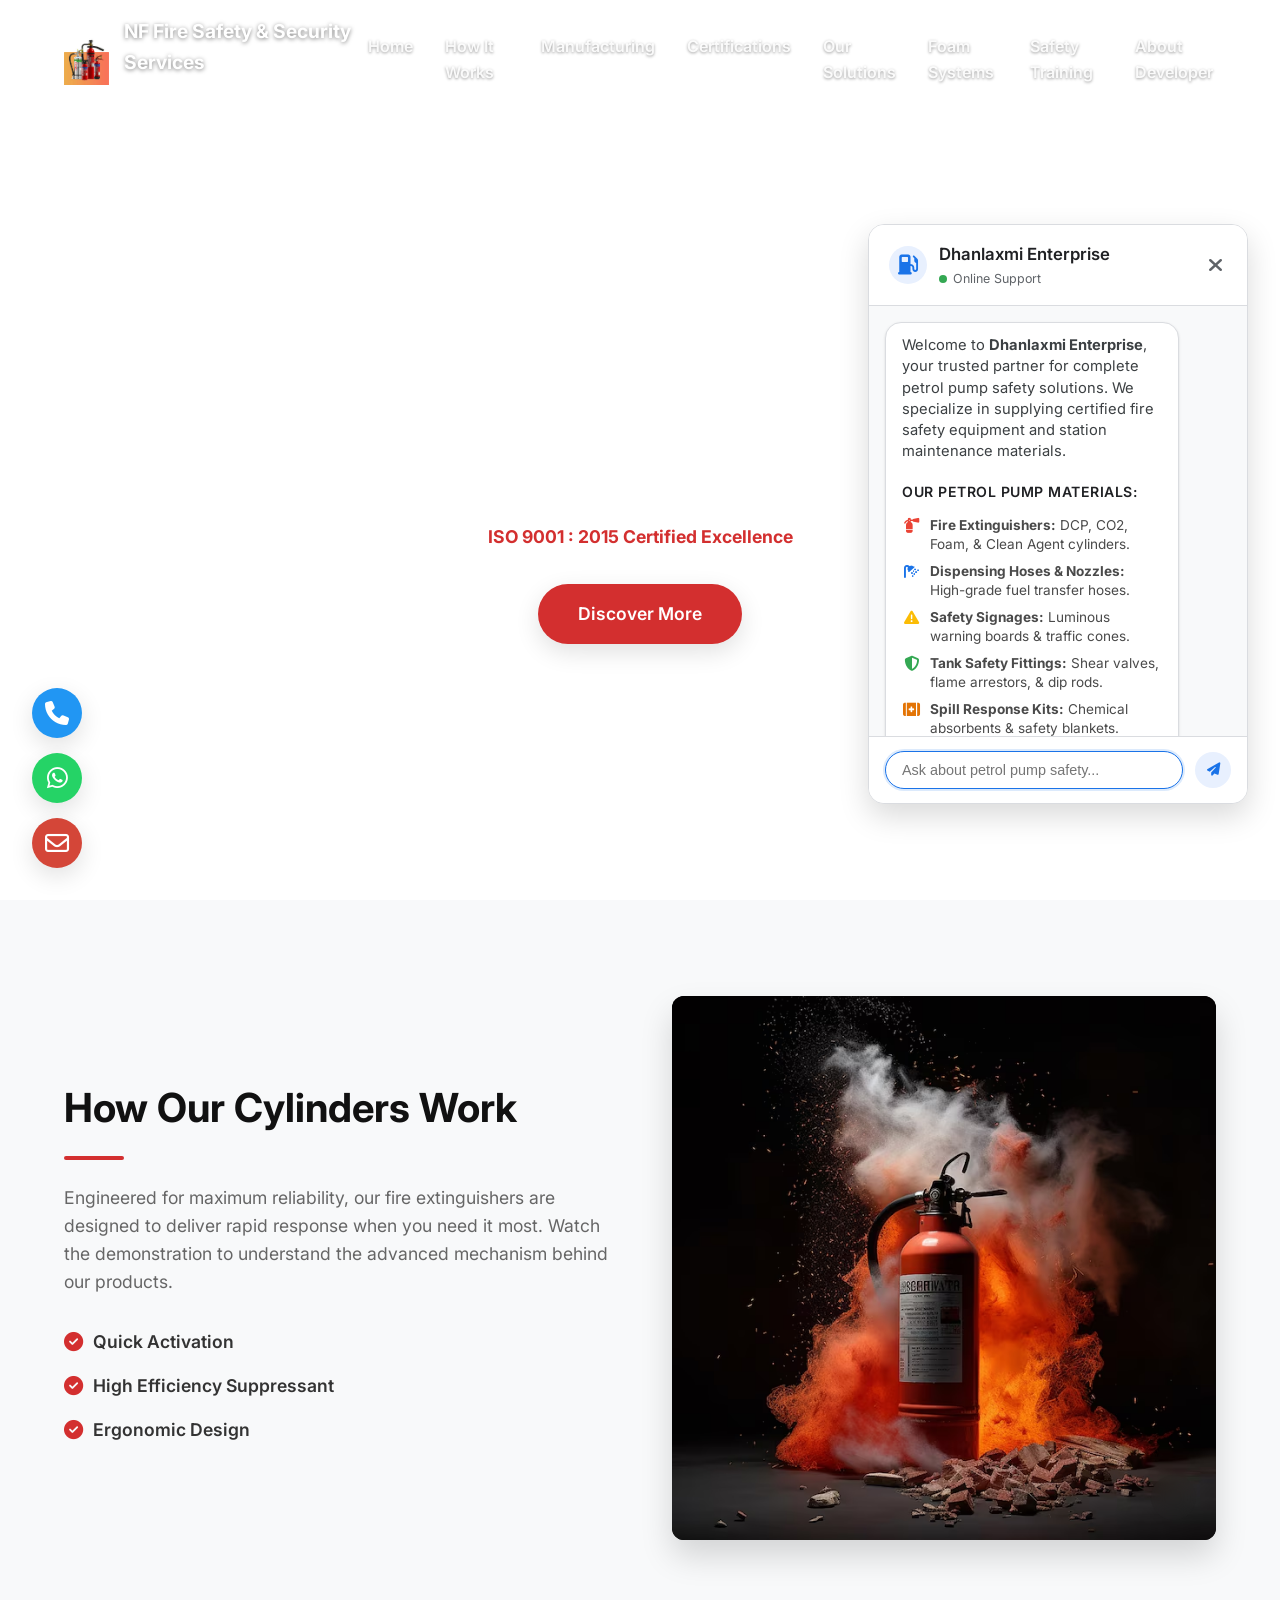
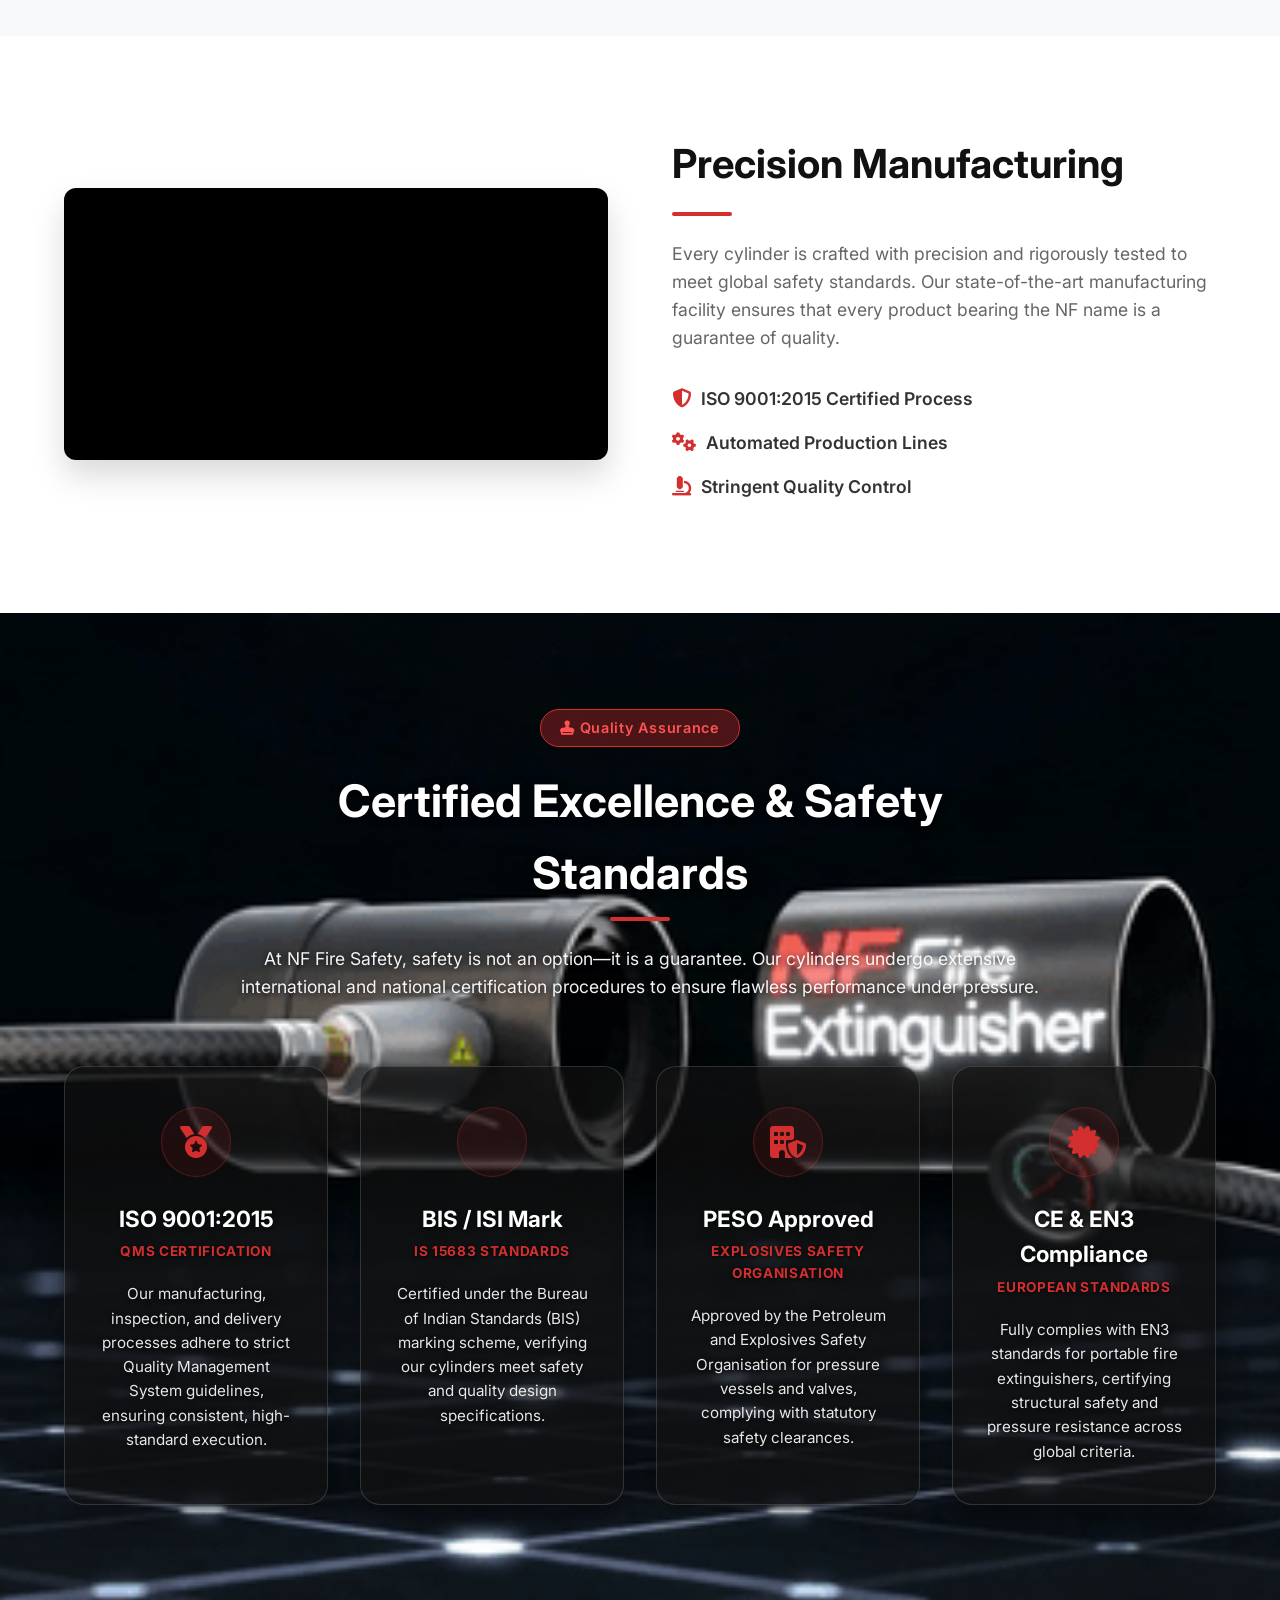
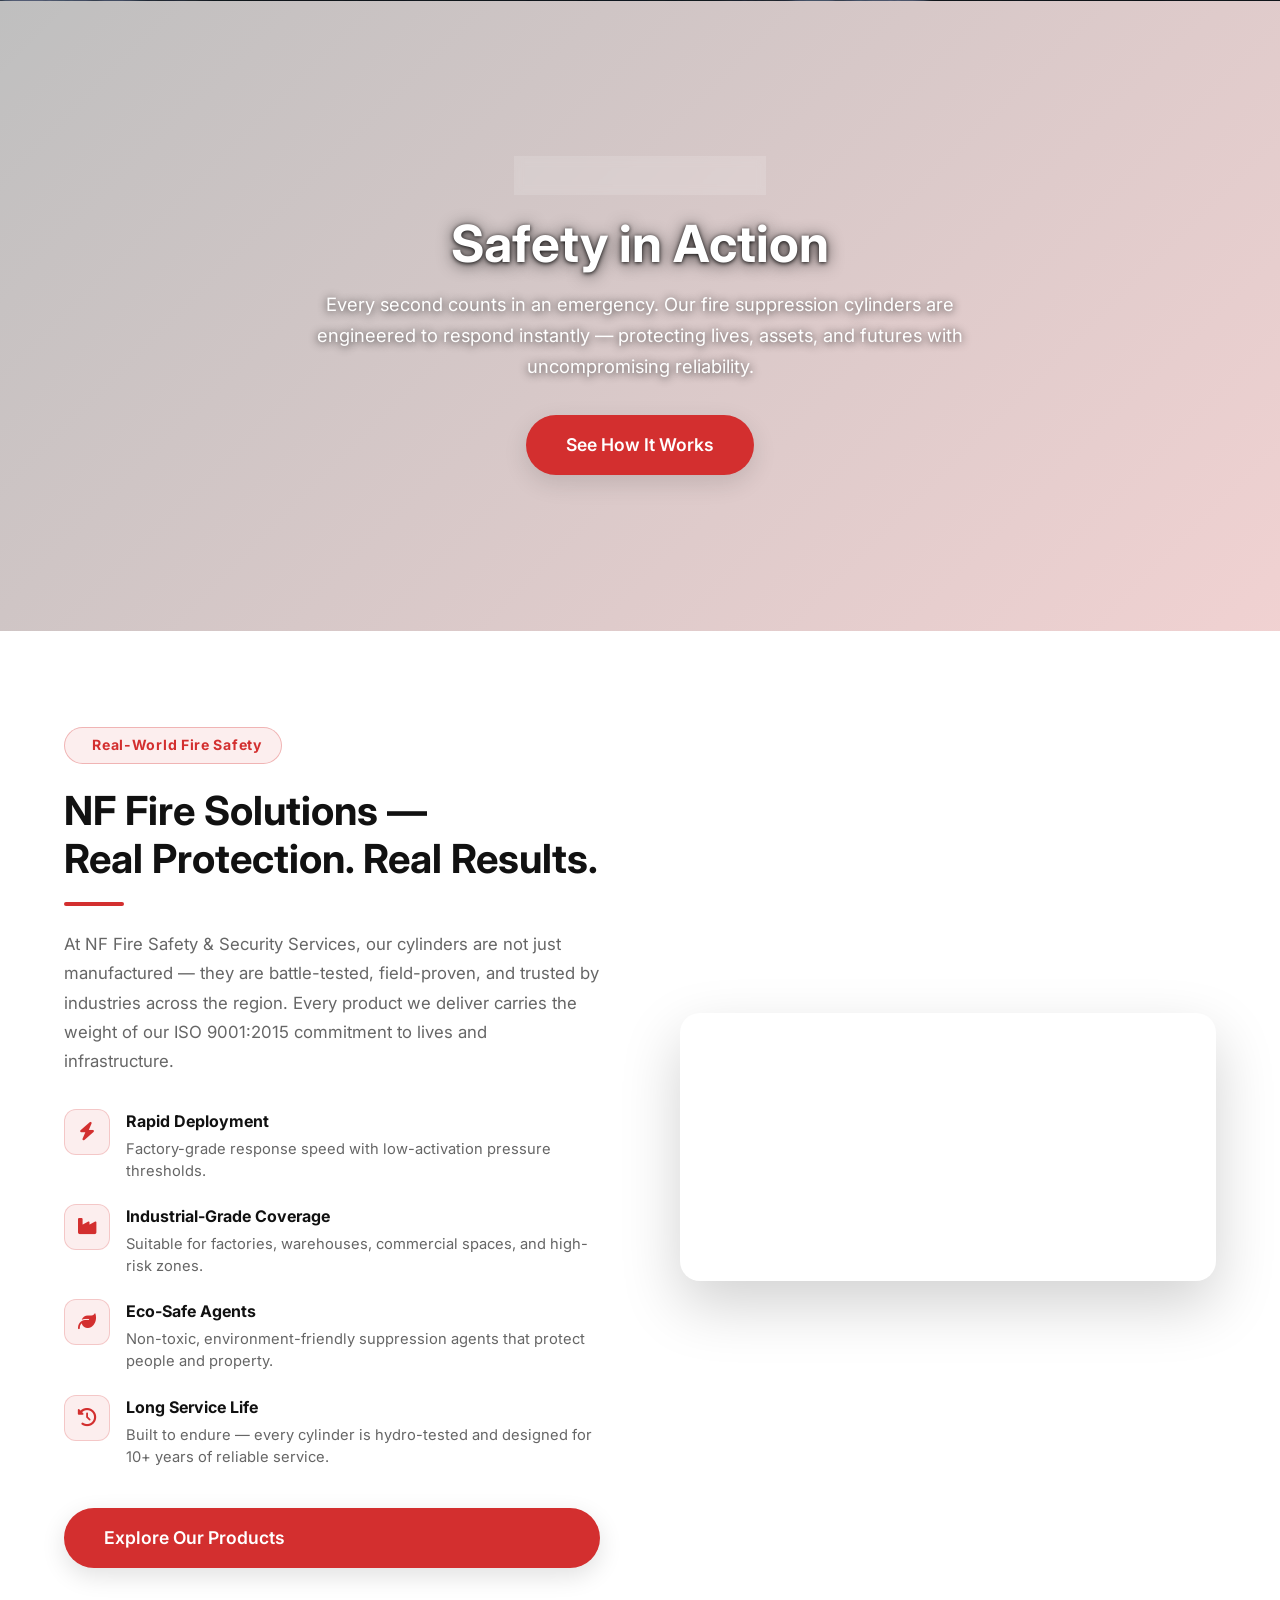
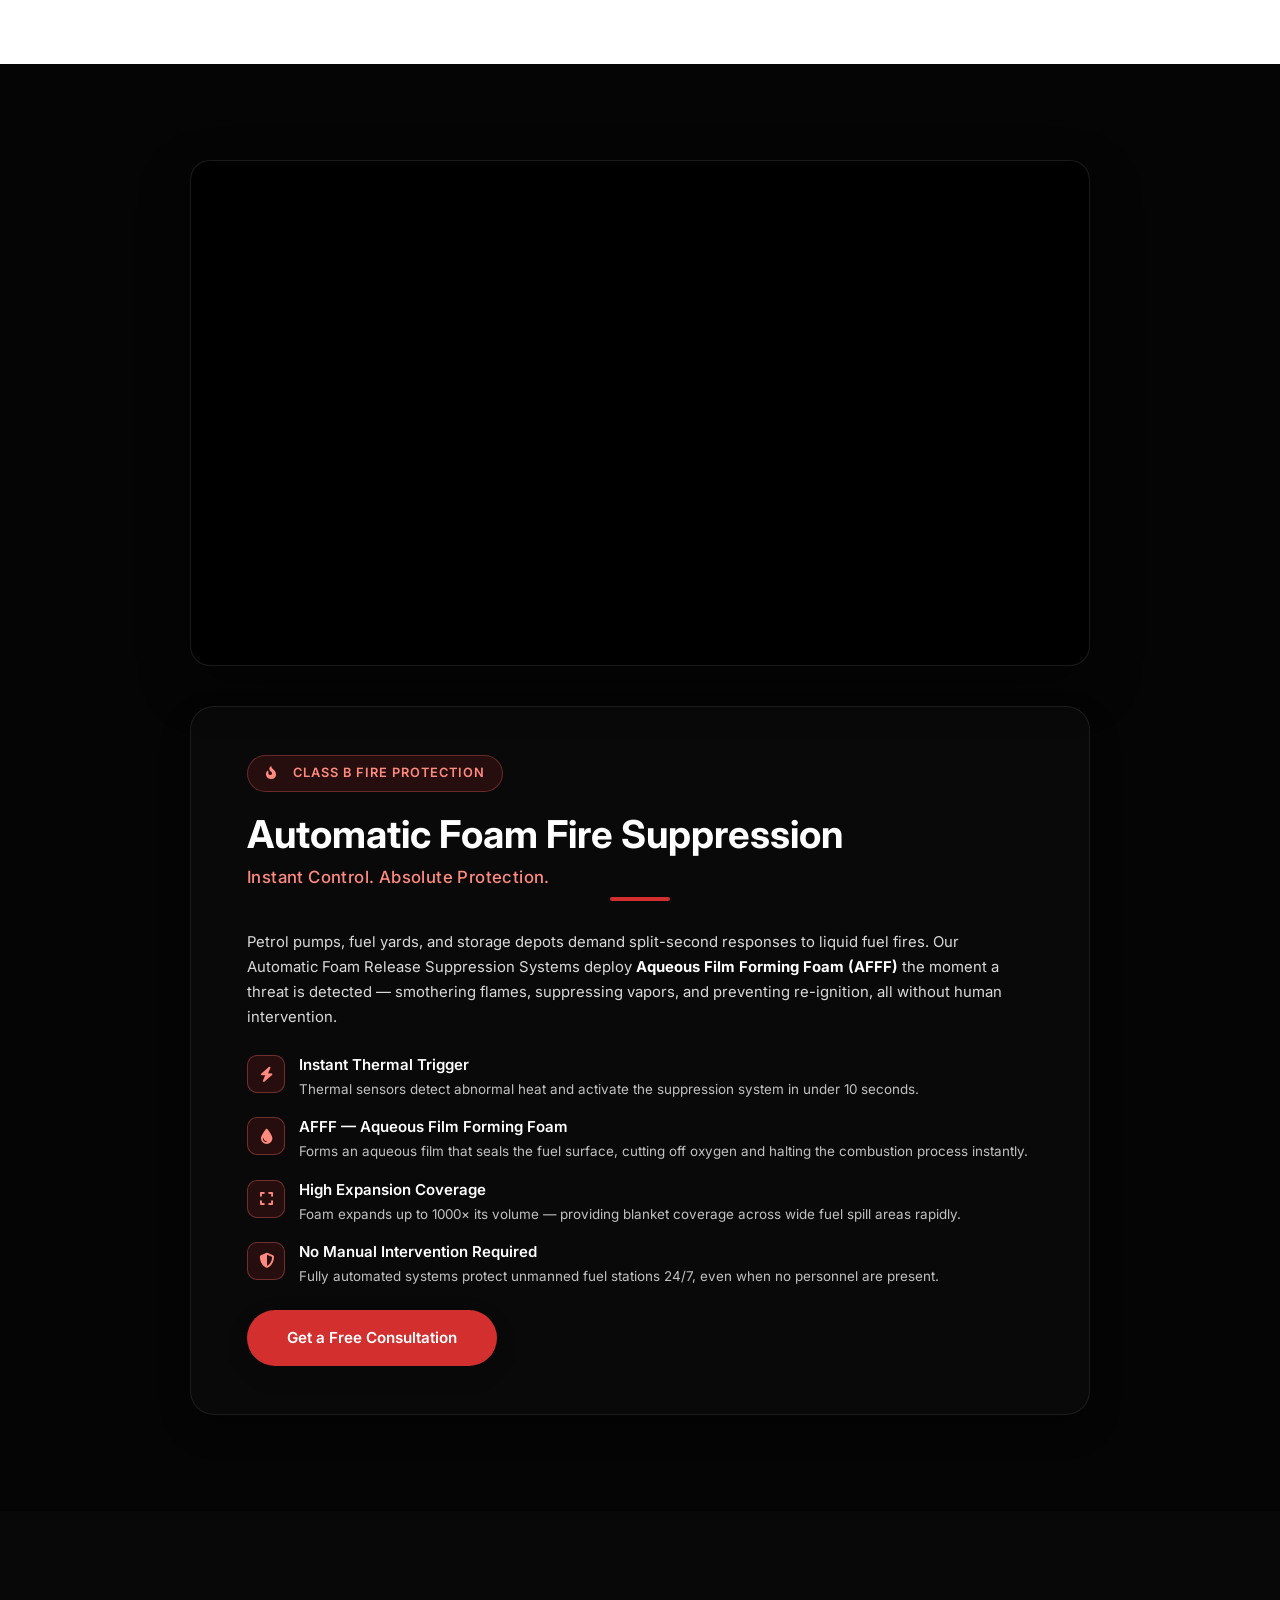
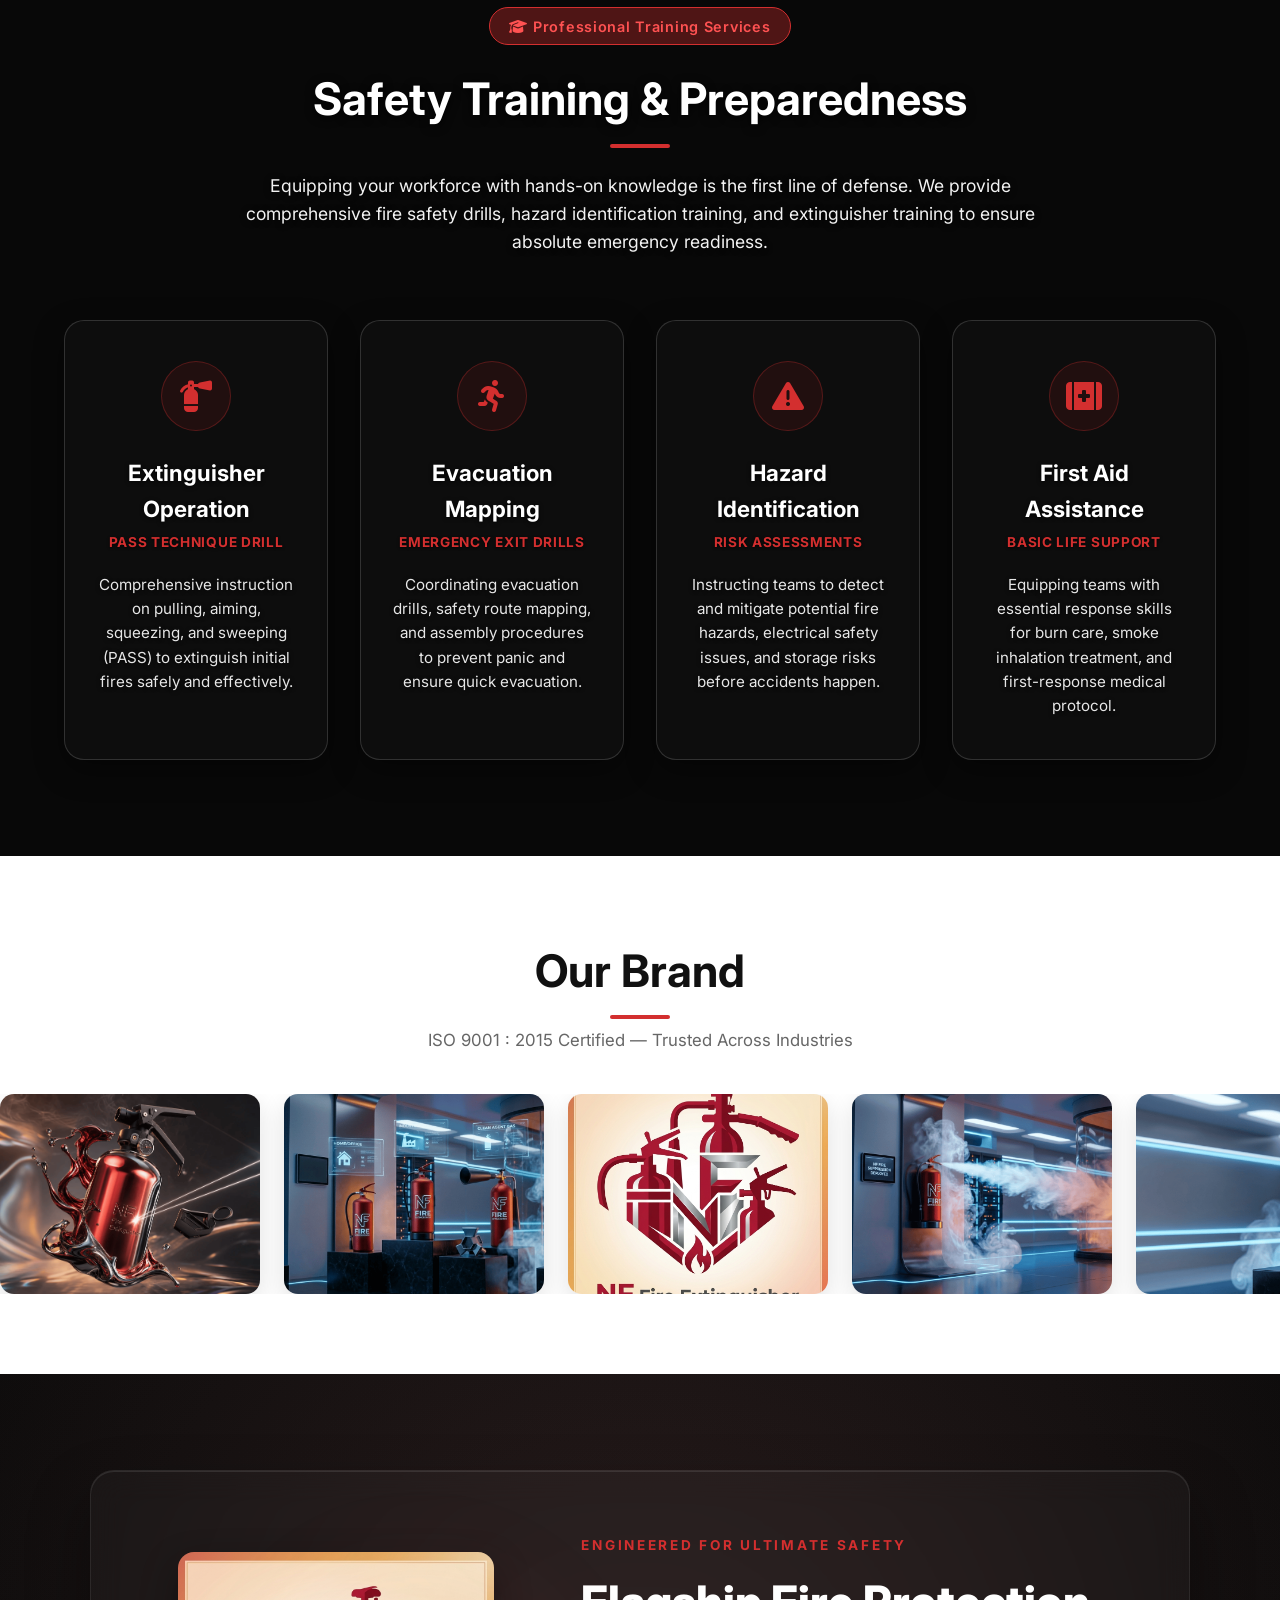
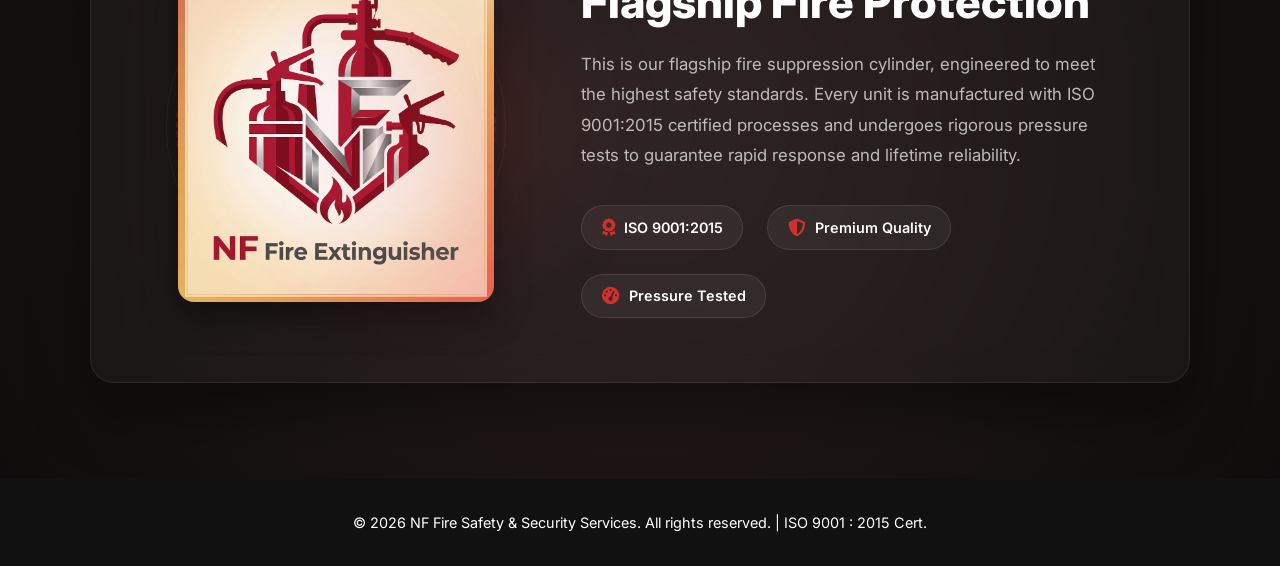
==== commit 66f5ba91: "Update catalog link to point to Google Drive" ====
--- a/index.html
+++ b/index.html
@@ -499,7 +499,7 @@
                     </ul>
 
                     <div class="catalog-btn-container">
-                        <a href="https://wa.me/917972701472?text=Hello%20Dhanlaxmi%20Enterprise,%20I%20would%20like%20to%20request%20your%20Product%20Catalog%20for%20petrol%20pump%20materials." target="_blank" class="catalog-btn">
+                        <a href="https://drive.google.com/file/d/1miWdScXr3xa58VhLLOEKEQJNfMn_tfvx/view?usp=sharing" target="_blank" class="catalog-btn">
                             <i class="fa-solid fa-file-pdf"></i> Visit our Product Catalog
                         </a>
                     </div>
--- a/style.css
+++ b/style.css
@@ -1435,28 +1435,31 @@
     }
     
     .seal-image-container {
-        width: 220px;
-        height: 220px;
+        width: 100%;
+        max-width: 320px;
+        height: 320px;
     }
     
     .seal-main-img {
-        width: 140px;
-        height: 140px;
+        height: 260px;
+        width: auto;
+        max-width: 100%;
+        object-fit: contain;
     }
     
     .ring-1 {
-        width: 190px;
-        height: 190px;
+        width: 260px;
+        height: 260px;
     }
     
     .ring-2 {
-        width: 210px;
-        height: 210px;
+        width: 280px;
+        height: 280px;
     }
     
     .ring-3 {
-        width: 165px;
-        height: 165px;
+        width: 230px;
+        height: 230px;
     }
     
     .seal-title {
@@ -1836,6 +1839,234 @@
     }
 }
 
+/* ===== FOAM SUPPRESSION SYSTEMS SECTION ===== */
+.foam-section {
+    padding: 6rem 5%;
+    background-color: #050505;
+    display: flex;
+    justify-content: center;
+    align-items: center;
+    width: 100%;
+}
+
+.foam-container {
+    max-width: 900px;
+    width: 100%;
+    display: flex;
+    flex-direction: column;
+    gap: 2.5rem;
+    align-items: center;
+}
+
+/* Video Player on Top — showing the video completely with no crop */
+.foam-video-wrapper {
+    width: 100%;
+    border-radius: 20px;
+    overflow: hidden;
+    box-shadow: 0 20px 50px rgba(0, 0, 0, 0.4);
+    border: 1px solid rgba(255, 255, 255, 0.1);
+    aspect-ratio: 16 / 9;
+    background-color: #000000;
+}
+
+.foam-video {
+    width: 100%;
+    height: 100%;
+    display: block;
+    object-fit: contain;
+}
+
+/* Content Card Below — elegant dark flat card */
+.foam-card {
+    width: 100%;
+    background: rgba(255, 255, 255, 0.02);
+    border: 1px solid rgba(255, 255, 255, 0.08);
+    border-radius: 24px;
+    padding: 3rem 3.5rem;
+    box-shadow: 0 15px 30px rgba(0, 0, 0, 0.3);
+}
+
+/* Badge */
+.foam-badge {
+    display: inline-flex;
+    align-items: center;
+    gap: 0.5rem;
+    background: rgba(211, 47, 47, 0.15);
+    border: 1px solid rgba(255, 107, 107, 0.3);
+    color: #ff8a80;
+    font-size: 0.80rem;
+    font-weight: 600;
+    letter-spacing: 1px;
+    text-transform: uppercase;
+    padding: 0.45rem 1.1rem;
+    border-radius: 30px;
+    margin-bottom: 1.2rem;
+}
+
+/* Main heading */
+.foam-card h2 {
+    font-size: 2.4rem;
+    font-weight: 700;
+    color: #ffffff;
+    line-height: 1.2;
+    margin-bottom: 0.4rem;
+}
+
+/* Sub-title */
+.foam-subtitle {
+    font-size: 1.05rem;
+    font-weight: 500;
+    color: #ff8a80;
+    margin-bottom: 0.4rem;
+    letter-spacing: 0.4px;
+}
+
+/* Description */
+.foam-desc {
+    font-size: 0.93rem;
+    color: rgba(255, 255, 255, 0.85);
+    line-height: 1.7;
+    margin-bottom: 0;
+}
+
+.foam-desc strong {
+    color: #ffffff;
+}
+
+/* Feature list */
+.foam-features {
+    list-style: none;
+    padding: 0;
+    margin: 1.4rem 0 0 0;
+    display: flex;
+    flex-direction: column;
+    gap: 1rem;
+}
+
+.foam-features li {
+    display: flex;
+    align-items: flex-start;
+    gap: 0.9rem;
+}
+
+.foam-feat-icon {
+    flex-shrink: 0;
+    width: 38px;
+    height: 38px;
+    border-radius: 10px;
+    background: rgba(211, 47, 47, 0.15);
+    border: 1px solid rgba(255, 107, 107, 0.35);
+    color: #ff8a80;
+    display: flex;
+    align-items: center;
+    justify-content: center;
+    font-size: 0.95rem;
+    margin-top: 2px;
+    transition: background 0.3s ease, transform 0.3s ease;
+}
+
+.foam-features li:hover .foam-feat-icon {
+    background: rgba(211, 47, 47, 0.35);
+    transform: rotate(5deg) scale(1.05);
+}
+
+.foam-feat-text {
+    display: flex;
+    flex-direction: column;
+    gap: 2px;
+}
+
+.foam-feat-text strong {
+    font-size: 0.94rem;
+    color: #ffffff;
+    font-weight: 600;
+}
+
+.foam-feat-text span {
+    font-size: 0.84rem;
+    color: rgba(255, 255, 255, 0.75);
+    line-height: 1.5;
+}
+
+.foam-card .cta-button {
+    font-size: 0.95rem;
+    margin-top: 1.5rem;
+    display: inline-block;
+}
+
+/* ===== FOAM SECTION — RESPONSIVE ===== */
+
+/* Tablet landscape */
+@media (max-width: 992px) {
+    .foam-card {
+        padding: 2.5rem 2rem;
+    }
+    .foam-card h2 {
+        font-size: 2rem;
+    }
+}
+
+/* Mobile */
+@media (max-width: 768px) {
+    .foam-section {
+        padding: 4rem 1.2rem;
+    }
+
+    .foam-container {
+        gap: 1.8rem;
+    }
+
+    .foam-card {
+        padding: 2rem 1.5rem;
+        border-radius: 20px;
+    }
+
+    .foam-card h2 {
+        font-size: 1.65rem;
+    }
+
+    .foam-subtitle {
+        font-size: 0.95rem;
+    }
+
+    .foam-desc {
+        font-size: 0.88rem;
+    }
+
+    .foam-features {
+        gap: 0.8rem;
+        margin-top: 1rem;
+    }
+}
+
+/* Small mobile */
+@media (max-width: 480px) {
+    .foam-card {
+        padding: 1.8rem 1rem;
+    }
+    .foam-card h2 {
+        font-size: 1.4rem;
+    }
+    .foam-desc {
+        font-size: 0.84rem;
+    }
+    .foam-feat-text strong {
+        font-size: 0.88rem;
+    }
+    .foam-feat-text span {
+        font-size: 0.80rem;
+    }
+    .foam-features {
+        gap: 0.7rem;
+    }
+    .foam-feat-icon {
+        width: 34px;
+        height: 34px;
+        font-size: 0.85rem;
+    }
+}
+
+
 /* ===== SAFETY TRAINING SECTION ===== */
 .training-section {
     position: relative;
